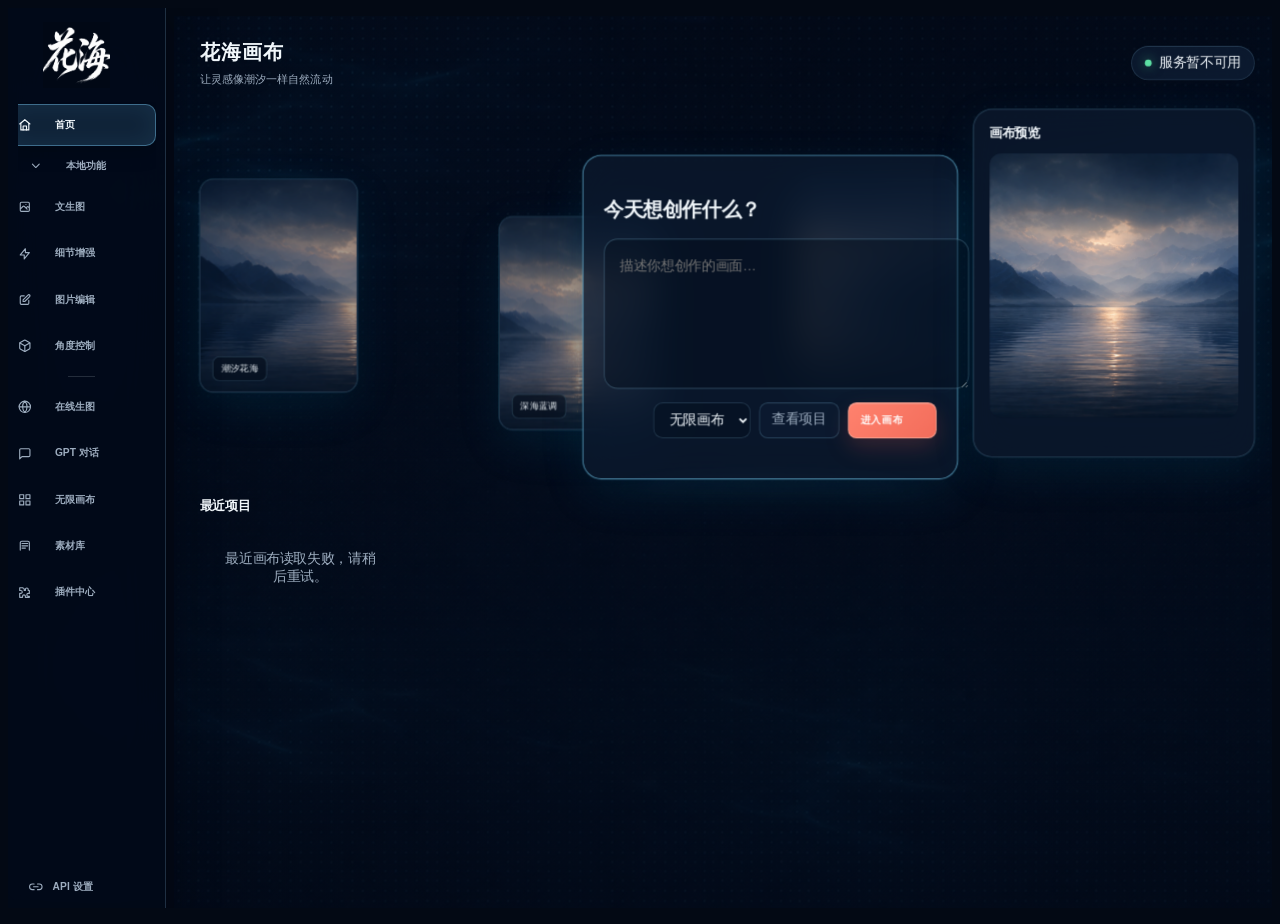
==== static/index.html @ fba0c794 "feat: apply Huahai Tidal Glass UI across studio" ====
<!DOCTYPE html>
<html lang="zh-CN">

<head>
    <meta charset="UTF-8">
    <meta name="viewport" content="width=device-width, initial-scale=1.0">
    <link rel="icon" href="/static/images/huahai-logo.png" type="image/png">
    <title>花海画布</title>
    <style>
        html.studio-route-booting body {
            visibility: hidden !important;
        }
    </style>
    <script>
        (function(){
            try {
                var theme = localStorage.getItem('studio_theme') || localStorage.getItem('canvas_theme') || 'dark';
                if(theme === 'dark') {
                    document.documentElement.classList.add('studio-theme-dark');
                    document.documentElement.classList.add('theme-dark');
                }
                document.documentElement.classList.add('studio-route-booting');
            } catch(e) {}
        })();
    </script>
    <script src="/static/vendor/js/tailwindcss-cdn.js?v=2026.07.28.2.1785236257"></script>
    <script src="/static/js/theme.js?v=2026.07.28.2.1785254986"></script>
    <script src="/static/js/i18n.js?v=2026.07.28.2.1785236257"></script>
    <style>
        @import url('/static/vendor/css/fonts.css?v=2026.07.28.2.1785236257');

        /* 本地 Tailwind 工具类兜底：CDN 慢/未就绪时也能立刻给图标尺寸，避免首屏左侧栏空白 */
        .w-1\.5 { width: 0.375rem; }
        .h-1\.5 { height: 0.375rem; }
        .w-4 { width: 1rem; }
        .h-4 { height: 1rem; }
        .w-5 { width: 1.25rem; }
        .h-5 { height: 1.25rem; }
        .flex-shrink-0 { flex-shrink: 0; }
        .rounded-full { border-radius: 9999px; }
        .mb-12 { margin-bottom: 3rem; }
        .transition-colors { transition-property: color, background-color, border-color, fill, stroke; transition-duration: 150ms; transition-timing-function: cubic-bezier(0.4, 0, 0.2, 1); }
        .animate-pulse { animation: studio-pulse 2s cubic-bezier(0.4, 0, 0.6, 1) infinite; }
        @keyframes studio-pulse { 0%, 100% { opacity: 1; } 50% { opacity: .5; } }

        :root {
            --accent: #000000;
            --fluid-ease: cubic-bezier(0.3, 0, 0, 1);
            --bg: #ffffff;
            --sidebar-bg: #ffffff;
            --stage-bg: #fcfcfc;
            --border: #f2f2f2;
            --stage-border: #f0f0f0;
            --text: #121212;
            --muted: #999;
            --nav-hover-bg: #fafafa;
            --monitor-bg: rgba(255, 255, 255, 0.7);
            --monitor-border: rgba(0, 0, 0, 0.05);
            --monitor-shadow: rgba(0, 0, 0, 0.04);
            --divider: rgba(0, 0, 0, 0.1);
            --scrollbar: #d8d8d8;
            --scrollbar-hover: #c0c0c0;
            --author-name: #000;
            --social-icon: #ccc;
        }

        html.theme-dark,
        body.theme-dark {
            --bg: #0f141d;
            --sidebar-bg: #0f141d;
            --stage-bg: #111722;
            --border: #242d3b;
            --stage-border: #2a3444;
            --text: #e5e9f0;
            --muted: #8f9aab;
            --nav-hover-bg: #171d29;
            --monitor-bg: rgba(23, 29, 41, 0.82);
            --monitor-border: rgba(255, 255, 255, 0.08);
            --monitor-shadow: rgba(0, 0, 0, 0.3);
            --divider: rgba(255, 255, 255, 0.15);
            --scrollbar: #334155;
            --scrollbar-hover: #475569;
            --author-name: #e5e9f0;
            --social-icon: #64748b;
        }

        /* 极简滚动条 */
        html,
        body {
            overscroll-behavior: auto;
            height: 100%;
            overflow: hidden;
        }

        *::-webkit-scrollbar {
            width: 10px !important;
            height: 10px !important;
            background: transparent !important;
        }

        *::-webkit-scrollbar-track {
            background: transparent !important;
            border: none !important;
        }

        *::-webkit-scrollbar-thumb {
            background-color: var(--scrollbar) !important;
            border: 3px solid transparent !important;
            border-right-width: 3px !important;
            background-clip: padding-box !important;
            border-radius: 10px !important;
            min-height: 36px;
        }

        *::-webkit-scrollbar-thumb:hover {
            background-color: var(--scrollbar-hover) !important;
        }

        *::-webkit-scrollbar-corner {
            background: transparent !important;
        }

        * {
            scrollbar-width: thin !important;
            scrollbar-color: var(--scrollbar) transparent !important;
        }

        body {
            background: var(--bg);
            font-family: 'Space Grotesk', sans-serif;
            overflow: hidden;
            height: 100vh;
            color: var(--text);
            transition: background 0.3s, color 0.3s;
        }

        .app-shell {
            display: flex;
            width: 100%;
            height: 100vh;
            background: var(--bg);
            position: relative;
            transition: background 0.3s;
        }

        /* 侧边栏 */
        .sidebar {
            width: 80px;
            min-width: 80px;
            height: 100vh;
            max-height: 100vh;
            background: var(--sidebar-bg);
            display: flex;
            flex-direction: column;
            align-items: center;
            border-right: 1px solid var(--border);
            padding: 40px 0;
            transition: width 0.5s var(--fluid-ease) 0.5s, background 0.3s, border-color 0.3s;
            z-index: 50;
            overflow: hidden;
        }

        .sidebar:hover {
            width: 220px;
            transition-delay: 0s;
        }

        body.studio-scale-host .sidebar {
            height: calc(100vh / var(--studio-ui-scale, 1));
            max-height: calc(100vh / var(--studio-ui-scale, 1));
            zoom: var(--studio-ui-scale, 1);
        }

        /* 首次加载时与 iframe 的 0.5s 淡入同步播放，避免侧栏"焊死"在原地造成视觉断层 */
        @keyframes sidebar-enter {
            from { opacity: 0; transform: translateX(-6px); }
            to { opacity: 1; transform: translateX(0); }
        }
        html:not(.studio-route-booting) .sidebar {
            animation: sidebar-enter 0.5s var(--fluid-ease);
        }

        .logo-ring {
            width: 36px;
            height: 36px;
            border: 2px solid var(--text);
            border-radius: 12px;
            background: transparent;
            padding: 0;
            color: var(--text);
            display: flex;
            align-items: center;
            justify-content: center;
            cursor: pointer;
            flex: 0 0 auto;
            /* 仅保留 hover 真正会用到的属性过渡，避免 transition: all 因首屏属性补齐被意外触发 */
            transition: transform 0.6s var(--fluid-ease) 0.5s, border-radius 0.6s var(--fluid-ease) 0.5s, border-color 0.3s, background-color .18s, box-shadow .2s;
        }

        .sidebar:hover .logo-ring {
            transform: rotate(90deg);
            border-radius: 50%;
            transition-delay: 0s;
        }

        .logo-ring:hover,
        .logo-ring:focus-visible {
            background: var(--nav-hover-bg);
            border-color: var(--text);
            box-shadow: 0 0 0 4px rgba(148, 163, 184, .16), 0 10px 24px rgba(15, 23, 42, .08);
            outline: none;
        }

        .logo-ring:hover #logo-dot,
        .logo-ring:focus-visible #logo-dot {
            transform: scale(1.8);
        }

        .logo-ring:active {
            transform: scale(.94);
            transition-delay: 0s;
        }

        .sidebar:hover .logo-ring:active {
            transform: rotate(90deg) scale(.94);
        }

        #logo-dot {
            transition: transform .16s ease, background-color .16s ease, box-shadow .16s ease;
        }

        /* 导航项 */
        .nav-item {
            position: relative;
            width: 48px;
            height: 48px;
            flex: 0 0 48px;
            margin: 10px 0;
            display: flex;
            align-items: center;
            justify-content: flex-start;
            border-radius: 18px;
            cursor: pointer;
            /* 只对 width 做带延迟的过渡（侧栏悬停展开效果）；background/color 不参与过渡，避免 active 切换时底色"流动" */
            transition: width 0.3s var(--fluid-ease) 0.5s;
            color: var(--muted);
            overflow: hidden;
            padding-left: 14px;
        }

        .sidebar:hover .nav-item {
            width: 190px;
            transition-delay: 0s;
        }

        .nav-item:hover {
            background: var(--nav-hover-bg);
            color: var(--text);
        }

        .nav-item.active {
            background: var(--accent);
            color: #fff;
        }

        html.theme-dark .nav-item.active,
        body.theme-dark .nav-item.active {
            background: #f1f5f9;
            color: #0f172a;
        }

        .nav-text {
            opacity: 0;
            margin-left: 16px;
            font-weight: 600;
            font-size: 14px;
            white-space: nowrap;
            transition: opacity 0.3s 0.5s;
        }

        .sidebar:hover .nav-text {
            opacity: 1;
            transition-delay: 0.1s;
        }

        .nav-fold-toggle {
            position: relative;
            width: 48px;
            height: 36px;
            flex: 0 0 36px;
            margin: 0 0 6px;
            padding-left: 14px;
            border: 1px solid var(--border);
            border-radius: 16px;
            background: transparent;
            color: var(--muted);
            display: flex;
            align-items: center;
            justify-content: flex-start;
            cursor: pointer;
            overflow: hidden;
            transition: width 0.3s var(--fluid-ease) 0.5s, background-color 0.2s, color 0.2s, border-color 0.2s;
        }

        .sidebar:hover .nav-fold-toggle {
            width: 190px;
            transition-delay: 0s;
        }

        .nav-fold-toggle:hover {
            background: var(--nav-hover-bg);
            color: var(--text);
            border-color: var(--stage-border);
        }

        .nav-fold-icon {
            width: 18px;
            height: 18px;
            flex: 0 0 auto;
            transition: transform 0.25s var(--fluid-ease);
        }

        .nav-fold-toggle[aria-expanded="false"] .nav-fold-icon {
            transform: rotate(-90deg);
        }

        .nav-fold-group {
            width: 100%;
            flex: 0 0 auto;
            max-height: 720px;
            opacity: 1;
            overflow: hidden;
            display: flex;
            flex-direction: column;
            align-items: center;
            transition: max-height 0.3s var(--fluid-ease), opacity 0.2s ease;
        }

        .nav-fold-group.is-collapsed {
            max-height: 0;
            opacity: 0;
            pointer-events: none;
        }

        .sidebar nav {
            width: 100%;
            min-height: 0;
            flex: 1 1 auto;
            overflow-y: auto;
            overflow-x: hidden;
            display: flex;
            flex-direction: column;
            align-items: center;
            padding: 0 0 6px;
            overscroll-behavior: contain;
            scrollbar-gutter: stable;
            -webkit-overflow-scrolling: touch;
            scrollbar-width: thin;
            scrollbar-color: rgba(148, 163, 184, .34) transparent;
        }

        .sidebar::-webkit-scrollbar { width: 4px !important; }
        .sidebar::-webkit-scrollbar-track { background: transparent !important; }
        .sidebar::-webkit-scrollbar-thumb {
            background: rgba(148, 163, 184, .34) !important;
            border: 0 !important;
            border-radius: 999px !important;
        }

        .sidebar nav::-webkit-scrollbar { width: 4px !important; }
        .sidebar nav::-webkit-scrollbar-track { background: transparent !important; }
        .sidebar nav::-webkit-scrollbar-thumb {
            background: rgba(148, 163, 184, .34) !important;
            border: 0 !important;
            border-radius: 999px !important;
        }

        .sidebar nav > * {
            flex-shrink: 0;
        }

        /* 主舞台区 */
        .stage {
            flex: 1;
            background: var(--stage-bg);
            margin: 16px;
            border-radius: 32px;
            overflow: hidden;
            border: 1px solid var(--stage-border);
            position: relative;
            transition: background 0.3s, border-color 0.3s;
        }

        body.studio-scale-host .stage {
            margin: max(10px, calc(16px * var(--studio-ui-scale, 1)));
            border-radius: max(20px, calc(32px * var(--studio-ui-scale, 1)));
        }

        iframe {
            position: absolute;
            inset: 0;
            width: 100%;
            height: 100%;
            border: none;
            opacity: 0;
            transform: scale(1.02);
            filter: blur(4px);
            transition: all 0.5s var(--fluid-ease);
            pointer-events: none;
        }

        iframe.active {
            opacity: 1;
            transform: scale(1);
            filter: blur(0);
            pointer-events: auto;
        }

        /* 左下角监视器 */
        .nano-monitor {
            position: absolute;
            bottom: 24px;
            left: 24px;
            z-index: 100;
            display: flex;
            align-items: center;
            gap: 10px;
            background: var(--monitor-bg);
            backdrop-filter: blur(12px);
            padding: 7px 12px;
            border-radius: 12px;
            border: 1px solid var(--monitor-border);
            box-shadow: 0 4px 20px var(--monitor-shadow);
            font-family: monospace;
            transition: all 0.4s var(--fluid-ease);
        }

        .nano-monitor.is-busy {
            background: #000;
            color: #fff;
            border-color: rgba(255, 255, 255, 0.1);
            box-shadow: 0 8px 30px rgba(0, 0, 0, 0.2);
        }

        .stat-group {
            display: flex;
            align-items: center;
            gap: 7px;
            font-size: 11px;
            font-weight: 700;
            color: var(--text);
        }

        .stat-group:first-child {
            gap: 8px;
        }

        .nano-monitor.is-busy .stat-group {
            color: #fff;
        }

        .divider {
            width: 1px;
            height: 12px;
            background: var(--divider);
        }

        .is-busy .divider {
            background: rgba(255, 255, 255, 0.2);
        }

        .pulse-dot {
            width: 6px;
            height: 6px;
            border-radius: 50%;
            background: #10b981;
            margin-right: 2px;
            flex: 0 0 auto;
        }

        .spinner-nano {
            width: 10px;
            height: 10px;
            border: 2px solid rgba(255, 255, 255, 0.2);
            border-top-color: #fff;
            border-radius: 50%;
            animation: spin 0.8s linear infinite;
            display: none;
        }

        .is-busy .spinner-nano { display: block; }
        .is-busy .pulse-dot { display: none; }

        @keyframes spin {
            to { transform: rotate(360deg); }
        }

        .label-nano {
            text-transform: uppercase;
            letter-spacing: 0.5px;
            opacity: 0.5;
            font-size: 9px;
        }

        /* 作者组件 */
        .author-box {
            width: 100%;
            height: 60px;
            flex: 0 0 60px;
            position: relative;
            display: flex;
            align-items: center;
            justify-content: center;
            overflow: hidden;
        }

        .dx-letter {
            position: absolute;
            font-size: 14px;
            font-weight: 800;
            color: var(--text);
            /* 只过渡 hover 时真正改的 transform/opacity，避免 all 触发延迟 */
            transition: transform 0.5s var(--fluid-ease) 0.4s, opacity 0.5s var(--fluid-ease) 0.4s;
            z-index: 10;
        }

        .letter-d { transform: translateX(-8px); }
        .letter-x { transform: translateX(8px); }

        .sidebar:hover .letter-d {
            transform: translateX(-120px);
            opacity: 0;
            transition-delay: 0s;
        }

        .sidebar:hover .letter-x {
            transform: translateX(120px);
            opacity: 0;
            transition-delay: 0s;
        }

        .author-content-wrap {
            display: flex;
            flex-direction: column;
            align-items: center;
            opacity: 0;
            transform: scale(0.9);
            transition: all 0.4s var(--fluid-ease) 0s;
            pointer-events: none;
        }

        .sidebar:hover .author-content-wrap {
            opacity: 1;
            transform: scale(1);
            transition-delay: 0.2s;
            pointer-events: auto;
        }

        .author-name-lite {
            font-size: 12px;
            font-weight: 700;
            margin-bottom: 8px;
            color: var(--author-name);
        }

        .social-row-lite { display: flex; gap: 12px; }

        .social-icon-lite {
            color: var(--social-icon);
            transition: color 0.2s, transform 0.2s;
        }

        .social-icon-lite:hover {
            color: var(--text);
            transform: translateY(-1px);
        }

        .side-actions {
            margin-top:auto;
            margin-bottom:12px;
            display:flex;
            flex-direction:column;
            align-items:center;
            gap:8px;
            width:100%;
            flex:0 0 auto;
        }

        .side-pill {
            width:44px;
            height:36px;
            border-radius:999px;
            background: transparent;
            border: 1px solid var(--border);
            color: var(--muted);
            display: flex;
            align-items: center;
            justify-content: center;
            cursor: pointer;
            /* 只过渡 hover/激活会改的属性，避免 all 触发延迟 */
            transition: width 0.3s var(--fluid-ease) 0.5s, gap 0.3s var(--fluid-ease) 0.5s, background-color 0.2s, color 0.2s, border-color 0.2s;
            flex-shrink: 0;
            overflow:hidden;
            gap:8px;
            position:relative;
        }

        .sidebar:hover .side-pill {
            width: 170px;
            transition-delay: 0s;
        }

        .side-pill:hover {
            background: var(--nav-hover-bg);
            color: var(--text);
            border-color: var(--stage-border);
        }

        .side-pill.active {
            background: var(--text);
            color: var(--bg);
            border-color: var(--text);
        }

        .side-pill.update-available {
            border-color:#22c55e;
            color:#16a34a;
            overflow:visible;
        }

        html.theme-dark .side-pill.update-available,
        body.theme-dark .side-pill.update-available {
            border-color:#86efac;
            color:#86efac;
        }

        .side-pill.update-available::after {
            content:"NEW";
            position:absolute;
            top:-7px;
            right:-9px;
            min-width:28px;
            height:16px;
            padding:0 5px;
            border-radius:999px;
            background:#22c55e;
            display:flex;
            align-items:center;
            justify-content:center;
            color:#fff;
            font-size:9px;
            font-weight:900;
            letter-spacing:.02em;
            box-shadow:0 6px 16px rgba(34,197,94,.28), 0 0 0 3px rgba(34,197,94,.12);
            pointer-events:none;
        }

        html.theme-dark .side-pill.update-available::after,
        body.theme-dark .side-pill.update-available::after {
            background:#4ade80;
            color:#052e16;
            box-shadow:0 6px 16px rgba(74,222,128,.22), 0 0 0 3px rgba(74,222,128,.12);
        }

        .side-pill svg { width: 16px; height: 16px; flex:0 0 auto; }
        .settings-fold-chevron {
            width: 13px !important;
            height: 13px !important;
            margin-left: -2px;
            opacity: 0;
            max-width: 0;
            overflow: hidden;
            transition: opacity 0.3s 0.5s, max-width 0.3s var(--fluid-ease) 0.5s, transform .22s var(--fluid-ease);
        }
        .sidebar:hover .settings-fold-chevron,
        .sidebar.is-pinned .settings-fold-chevron {
            opacity: .72;
            max-width: 16px;
            transition-delay: .15s, .15s, 0s;
        }
        .settings-fold-toggle[aria-expanded="true"] .settings-fold-chevron {
            transform: rotate(180deg);
        }
        .settings-fold-group {
            width: 100%;
            max-height: 0;
            opacity: 0;
            overflow: hidden;
            display: flex;
            flex-direction: column;
            align-items: center;
            gap: 8px;
            pointer-events: none;
            transition: max-height .28s var(--fluid-ease), opacity .18s ease;
        }
        .settings-fold-group:not(.is-collapsed) {
            max-height: 132px;
            opacity: 1;
            pointer-events: auto;
        }
        .side-pill-text {
            opacity:0;
            max-width:0;
            font-size:12px;
            font-weight:800;
            letter-spacing:.02em;
            white-space:nowrap;
            overflow:hidden;
            transition: opacity 0.3s 0.5s, max-width 0.3s var(--fluid-ease) 0.5s;
        }
        .sidebar:hover .side-pill-text {
            opacity:1;
            max-width:120px;
            transition-delay:.15s;
        }
        /* 折叠态去除 gap，避免图标被推偏 */
        .side-pill { gap:0; }
        .sidebar:hover .side-pill { gap:8px; }

        .project-version-badge {
            width:44px;
            min-height:18px;
            padding:0 4px;
            border-radius:999px;
            border:1px solid var(--border);
            background:var(--nav-hover-bg);
            color:var(--muted);
            display:flex;
            align-items:center;
            justify-content:center;
            font-size:9px;
            font-weight:800;
            line-height:1;
            white-space:nowrap;
            overflow:hidden;
            cursor:pointer;
            transition:width 0.3s var(--fluid-ease) 0.5s, color .2s, border-color .2s, background-color .2s;
        }
        .project-version-badge:hover { color:var(--text); border-color:var(--accent, #6366f1); }
        .project-version-badge.checking { opacity:.6; animation:badge-pulse 1s ease-in-out infinite; }
        @keyframes badge-pulse { 0%,100%{opacity:.5;} 50%{opacity:1;} }

        .sidebar:hover .project-version-badge {
            width:170px;
            transition-delay:0s;
        }

        .project-version-full { display:none; }
        .sidebar:hover .project-version-compact { display:none; }
        .sidebar:hover .project-version-full { display:inline; }

        .update-now-btn {
            display:none;
            width:56px;
            min-height:24px;
            padding:0 7px;
            border-radius:999px;
            border:1px solid rgba(34,197,94,.35);
            background:rgba(34,197,94,.1);
            color:#16a34a;
            align-items:center;
            justify-content:center;
            gap:5px;
            font-size:9px;
            font-weight:900;
            overflow:hidden;
            transition:width 0.3s var(--fluid-ease) 0.5s, background-color .2s, color .2s, border-color .2s;
        }
        .update-now-btn.show { display:flex; }
        .sidebar:hover .update-now-btn { width:170px; transition-delay:0s; }
        .update-now-btn:hover { background:#16a34a; color:#fff; border-color:#16a34a; }
        .update-now-btn[disabled] { opacity:.7; cursor:wait; }
        .update-now-btn svg { display:none; width:14px; height:14px; flex:0 0 auto; }
        .sidebar:hover .update-now-btn svg { display:block; }
        .update-now-text {
            opacity:1;
            max-width:42px;
            white-space:nowrap;
            overflow:hidden;
            transition: opacity 0.3s 0.5s, max-width 0.3s var(--fluid-ease) 0.5s;
        }
        .update-action-prefix { display:none; }
        .update-version-full { display:none; }
        .sidebar:hover .update-version-compact { display:none; }
        .sidebar:hover .update-version-full { display:inline; }
        .sidebar:hover .update-action-prefix { display:inline; }
        .sidebar:hover .update-now-text { max-width:130px; transition-delay:.15s; }
        .update-now-btn.show + .project-version-badge { display:none; }
        html.theme-dark .update-now-btn,
        body.theme-dark .update-now-btn {
            border-color:rgba(134,239,172,.42);
            background:rgba(74,222,128,.12);
            color:#86efac;
        }
        html.theme-dark .update-now-btn:hover,
        body.theme-dark .update-now-btn:hover {
            background:#86efac;
            border-color:#86efac;
            color:#052e16;
        }

        @media (max-height: 760px) {
            .sidebar {
                padding: 18px 0 14px;
                overflow-y:hidden;
                overflow-x:hidden;
                overscroll-behavior:contain;
                -webkit-overflow-scrolling:touch;
                scrollbar-width:thin;
                scrollbar-color:rgba(148,163,184,.34) transparent;
            }
            .sidebar nav {
                flex:1 1 auto;
                min-height:0;
                overflow-y:auto;
                overflow-x:hidden;
                padding-bottom:0;
            }
            .logo-ring { margin-bottom: 16px !important; }
            .nav-item {
                height: 42px;
                flex-basis: 42px;
                margin: 5px 0;
                border-radius: 15px;
            }
            .nav-fold-toggle {
                height: 32px;
                flex-basis: 32px;
                margin-bottom: 4px;
                border-radius: 14px;
            }
            .nav-fold-group { max-height: 720px; }
            .side-actions {
                margin-top:auto;
                margin-bottom:6px;
                gap:5px;
                padding-top:8px;
                border-top:1px solid var(--border);
            }
            .settings-fold-group {
                gap: 5px;
            }
            .settings-fold-group:not(.is-collapsed) {
                max-height: 105px;
            }
            .side-pill {
                height:30px;
                flex-basis:30px;
                width:40px;
            }
            .project-version-badge { width:40px; min-height:16px; font-size:8px; }
            .update-now-btn.show { min-height:22px; width:48px; }
            .author-box {
                height:32px;
                flex-basis:32px;
            }
            .dx-letter {
                font-size:12px;
            }
        }

        @media (max-height: 660px) {
            .sidebar { padding: 12px 0; }
            .sidebar nav {
                flex:1 1 auto;
                min-height:0;
                overflow-y:auto;
                overflow-x:hidden;
                padding-bottom:0;
            }
            .logo-ring {
                width:32px;
                height:32px;
                border-radius:10px;
                margin-bottom:10px !important;
            }
            .nav-item {
                height:38px;
                flex-basis:38px;
                margin:3px 0;
                border-radius:14px;
            }
            .nav-fold-toggle { height:30px; flex-basis:30px; }
            .nav-fold-group { max-height: 720px; }
            .side-actions {
                margin-top:auto;
                margin-bottom:4px;
                gap:4px;
                padding-top:6px;
            }
            .settings-fold-group {
                gap: 4px;
            }
            .settings-fold-group:not(.is-collapsed) {
                max-height: 102px;
            }
            .side-pill {
                height:30px;
                flex-basis:30px;
                width:38px;
            }
            .author-box {
                height:28px;
                flex-basis:28px;
            }
            .dx-letter {
                font-size:11px;
            }
            .side-pill svg { width:15px; height:15px; }
            .project-version-badge { width:38px; min-height:16px; font-size:8px; }
            .update-now-btn.show { width:46px; min-height:22px; font-size:8px; }
        }

        .studio-modal[hidden] {
            display:none !important;
        }

        .studio-modal {
            position:fixed;
            inset:0;
            z-index:500;
            display:flex;
            align-items:center;
            justify-content:center;
            padding:24px;
            background:rgba(15,23,42,.38);
            backdrop-filter:blur(10px);
        }

        .studio-modal-panel {
            width:min(560px, 100%);
            max-height:min(760px, calc(100vh - 48px));
            display:flex;
            flex-direction:column;
            overflow:hidden;
            border-radius:8px;
            border:1px solid rgba(15,23,42,.1);
            background:#fff;
            color:#111827;
            box-shadow:0 24px 70px rgba(15,23,42,.24);
        }

        .studio-modal-head {
            display:flex;
            align-items:flex-start;
            justify-content:space-between;
            gap:16px;
            padding:20px 20px 14px;
            border-bottom:1px solid #eef2f7;
        }

        .studio-modal-kicker {
            font-size:11px;
            font-weight:900;
            letter-spacing:.08em;
            color:#16a34a;
            text-transform:uppercase;
            margin-bottom:6px;
        }

        .studio-modal-title {
            font-size:20px;
            line-height:1.25;
            font-weight:900;
            margin:0;
            letter-spacing:0;
        }

        .studio-modal-close {
            width:32px;
            height:32px;
            border-radius:8px;
            border:1px solid #e5e7eb;
            background:#fff;
            color:#64748b;
            display:flex;
            align-items:center;
            justify-content:center;
            cursor:pointer;
            flex:0 0 auto;
        }

        .studio-modal-close:hover {
            color:#111827;
            border-color:#cbd5e1;
            background:#f8fafc;
        }

        .studio-modal-body {
            padding:18px 20px;
            overflow:auto;
        }

        .studio-modal-copy {
            margin:0 0 14px;
            color:#475569;
            font-size:13px;
            line-height:1.7;
        }

        .update-modal-summary {
            display:flex;
            align-items:flex-start;
            gap:10px;
            margin-top:16px;
            padding:12px;
            border:1px solid #e5e7eb;
            border-radius:8px;
            background:#f8fafc;
            color:#334155;
            font-size:12px;
            line-height:1.55;
        }

        .update-modal-summary strong {
            display:block;
            color:#111827;
            margin-bottom:2px;
            font-size:12px;
        }

        .update-modal-dot {
            width:9px;
            height:9px;
            margin-top:4px;
            border-radius:99px;
            background:#94a3b8;
            flex:0 0 auto;
        }

        .update-modal-summary.ok .update-modal-dot { background:#22c55e; }
        .update-modal-summary.warn .update-modal-dot { background:#f59e0b; }
        .update-modal-summary.fail .update-modal-dot { background:#ef4444; }

        /* 更新弹窗：双卡片需要更宽的面板，避免左右布局被裁剪 */
        #project-update-modal .studio-modal-panel { width:min(880px, 100%); max-height:min(840px, calc(100vh - 48px)); }
        .update-notes-box { margin:2px 0 14px; padding:12px; border:1px solid #e5e7eb; border-radius:8px; background:#fbfdff; }
        .update-notes-head { display:flex; align-items:center; justify-content:space-between; gap:12px; margin-bottom:8px; }
        .update-notes-head strong { font-size:12px; color:#111827; font-weight:950; }
        .update-notes-version { color:#64748b; font-size:11px; font-weight:800; white-space:nowrap; }
        .update-notes-list { margin:0; padding:0 0 0 16px; display:grid; gap:6px; color:#334155; font-size:12px; line-height:1.55; }
        .update-notes-empty { margin:0; color:#94a3b8; font-size:12px; line-height:1.55; }
        .update-source-list { display:grid; grid-template-columns:1fr 1fr; gap:12px; margin-top:14px; align-items:stretch; }
        @media (max-width: 720px) { .update-source-list { grid-template-columns:1fr; } }
        .update-source-card { width:100%; min-width:0; border:1px solid #e5e7eb; border-radius:10px; background:#fff; color:#111827; text-align:left; padding:12px; display:flex; flex-direction:column; gap:10px; cursor:pointer; transition:border-color .16s ease, box-shadow .16s ease, transform .16s ease, background .16s ease; }
        .update-source-card:hover { transform:translateY(-1px); border-color:#cbd5e1; box-shadow:0 12px 28px rgba(15,23,42,.08); }
        .update-source-card.active { border-color:#16a34a; box-shadow:0 0 0 2px rgba(22,163,74,.20); background:#f0fdf4; }
        .update-source-head { display:flex; align-items:center; justify-content:space-between; gap:10px; }
        .update-source-title { min-width:0; display:flex; flex-direction:column; gap:4px; }
        .update-source-title strong { color:#111827; font-size:13px; line-height:1.2; font-weight:950; }
        .update-source-title span { color:#64748b; font-size:11px; line-height:1.35; font-weight:700; }
        .update-source-head-right { flex:0 0 auto; display:flex; align-items:center; gap:8px; }
        .update-source-check { display:none; flex:0 0 auto; width:22px; height:22px; border-radius:999px; background:#16a34a; color:#fff; align-items:center; justify-content:center; }
        .update-source-check svg { width:14px; height:14px; }
        .update-source-card.active .update-source-check { display:flex; }
        .update-source-badge { flex:0 0 auto; min-width:56px; height:24px; border-radius:999px; background:#f1f5f9; color:#64748b; display:flex; align-items:center; justify-content:center; padding:0 9px; font-size:10px; font-weight:900; }
        .update-source-badge.ok { background:#16a34a; color:#fff; }
        .update-source-badge.bad { background:#dc2626; color:#fff; }
        .connectivity-list { display:grid; gap:8px; min-width:0; }

        .connectivity-row {
            display:grid;
            grid-template-columns:12px minmax(0, 1fr) auto;
            align-items:center;
            gap:10px;
            min-height:42px;
            padding:9px 10px;
            border:1px solid #eef2f7;
            border-radius:8px;
            background:#fff;
        }
        .connectivity-row > div { min-width:0; }

        .connectivity-indicator {
            width:9px;
            height:9px;
            border-radius:99px;
            background:#94a3b8;
        }

        .connectivity-row.ok .connectivity-indicator { background:#22c55e; }
        .connectivity-row.fail .connectivity-indicator { background:#ef4444; }
        .connectivity-row.pending .connectivity-indicator {
            background:#94a3b8;
            animation: studio-pulse 1s ease-in-out infinite;
        }

        .connectivity-name {
            font-size:12px;
            font-weight:900;
            color:#111827;
            line-height:1.25;
        }

        .connectivity-url {
            margin-top:3px;
            max-width:100%;
            overflow:hidden;
            text-overflow:ellipsis;
            white-space:nowrap;
            font-size:10px;
            color:#94a3b8;
        }

        .connectivity-status {
            justify-self:end;
            font-size:11px;
            font-weight:900;
            color:#64748b;
            white-space:nowrap;
        }
        .connectivity-row.ok .connectivity-status { color:#16a34a; }
        .connectivity-row.fail .connectivity-status { color:#ef4444; }

        .connectivity-error {
            grid-column:2 / 4;
            margin-top:-4px;
            color:#ef4444;
            font-size:11px;
            line-height:1.45;
            word-break:break-word;
        }

        .studio-modal-actions {
            display:flex;
            justify-content:flex-end;
            gap:10px;
            padding:14px 20px 18px;
            border-top:1px solid #eef2f7;
            background:#fff;
        }

        .studio-modal-btn {
            min-height:36px;
            padding:0 14px;
            border-radius:8px;
            border:1px solid #e5e7eb;
            background:#fff;
            color:#334155;
            display:inline-flex;
            align-items:center;
            justify-content:center;
            gap:7px;
            font-size:12px;
            font-weight:900;
            cursor:pointer;
        }

        .studio-modal-btn svg {
            width:15px;
            height:15px;
            flex:0 0 auto;
        }

        .studio-modal-btn:hover {
            background:#f8fafc;
            border-color:#cbd5e1;
        }

        #connectivity-test-btn {
            border-color:rgba(37,99,235,.24);
            background:#eff6ff;
            color:#1d4ed8;
            transition:transform .16s ease, background-color .18s ease, border-color .18s ease, color .18s ease, box-shadow .18s ease;
        }

        #connectivity-test-btn:hover {
            transform:translateY(-1px);
            border-color:#2563eb;
            background:#2563eb;
            color:#fff;
            box-shadow:0 10px 22px rgba(37,99,235,.20);
        }

        #connectivity-test-btn:hover svg {
            transform:rotate(24deg);
        }

        #connectivity-test-btn:active {
            transform:translateY(0);
            box-shadow:0 5px 12px rgba(37,99,235,.16);
        }

        #connectivity-test-btn svg {
            transition:transform .18s ease;
        }

        .studio-modal-btn.primary {
            background:#111827;
            border-color:#111827;
            color:#fff;
        }

        .studio-modal-btn.primary:hover {
            background:#16a34a;
            border-color:#16a34a;
        }

        .studio-modal-btn[disabled] {
            opacity:.58;
            cursor:wait;
        }

        html.theme-dark .studio-modal,
        body.theme-dark .studio-modal {
            background:rgba(2,6,23,.56);
        }

        html.theme-dark .studio-modal-panel,
        body.theme-dark .studio-modal-panel,
        html.theme-dark .studio-modal-close,
        body.theme-dark .studio-modal-close,
        html.theme-dark .connectivity-row,
        body.theme-dark .connectivity-row,
        html.theme-dark .studio-modal-actions,
        body.theme-dark .studio-modal-actions,
        html.theme-dark .studio-modal-btn,
        body.theme-dark .studio-modal-btn {
            background:#111216;
            border-color:#25262b;
            color:#e8e8ea;
        }

        html.theme-dark .update-source-card,
        body.theme-dark .update-source-card {
            background:#111216;
            border-color:#25262b;
            color:#e8e8ea;
        }

        html.theme-dark .update-source-card.active,
        body.theme-dark .update-source-card.active {
            border-color:#22c55e;
            box-shadow:0 0 0 2px rgba(34,197,94,.35);
            background:rgba(34,197,94,.12);
        }

        html.theme-dark .studio-modal-head,
        body.theme-dark .studio-modal-head,
        html.theme-dark .studio-modal-actions,
        body.theme-dark .studio-modal-actions {
            border-color:#25262b;
        }

        html.theme-dark .studio-modal-copy,
        body.theme-dark .studio-modal-copy,
        html.theme-dark .connectivity-status,
        body.theme-dark .connectivity-status {
            color:#8f9aab;
        }

        html.theme-dark .update-modal-summary,
        body.theme-dark .update-modal-summary {
            background:#0c0d10;
            border-color:#25262b;
            color:#9aa6b8;
        }

        html.theme-dark .update-notes-box,
        body.theme-dark .update-notes-box {
            background:#0c0d10;
            border-color:#25262b;
        }

        html.theme-dark .update-modal-summary strong,
        body.theme-dark .update-modal-summary strong,
        html.theme-dark .update-notes-head strong,
        body.theme-dark .update-notes-head strong,
        html.theme-dark .update-source-title strong,
        body.theme-dark .update-source-title strong,
        html.theme-dark .connectivity-name,
        body.theme-dark .connectivity-name {
            color:#e8e8ea;
        }

        html.theme-dark .update-notes-list,
        body.theme-dark .update-notes-list {
            color:#cbd5e1;
        }

        html.theme-dark .update-notes-version,
        body.theme-dark .update-notes-version,
        html.theme-dark .update-notes-empty,
        body.theme-dark .update-notes-empty,
        html.theme-dark .update-source-title span,
        body.theme-dark .update-source-title span {
            color:#8f9aab;
        }

        html.theme-dark .studio-modal-btn.primary,
        body.theme-dark .studio-modal-btn.primary {
            background:#d8dee9;
            border-color:#d8dee9;
            color:#10141d;
        }

        html.theme-dark #connectivity-test-btn,
        body.theme-dark #connectivity-test-btn {
            background:rgba(96,165,250,.12);
            border-color:rgba(96,165,250,.34);
            color:#93c5fd;
        }

        html.theme-dark #connectivity-test-btn:hover,
        body.theme-dark #connectivity-test-btn:hover {
            background:#60a5fa;
            border-color:#60a5fa;
            color:#07111f;
            box-shadow:0 10px 24px rgba(96,165,250,.18);
        }

        html.theme-dark .studio-modal-btn.primary:hover,
        body.theme-dark .studio-modal-btn.primary:hover {
            background:#86efac;
            border-color:#86efac;
            color:#052e16;
        }

        @media (max-width: 640px) {
            .studio-modal {
                align-items:flex-end;
                padding:12px;
            }
            .studio-modal-panel {
                max-height:calc(100vh - 24px);
            }
            .studio-modal-actions {
                flex-wrap:wrap;
            }
            .studio-modal-btn {
                flex:1 1 130px;
            }
        }

        .sidebar.is-pinned {
            width: 220px;
            transition-delay: 0s;
        }
        .sidebar.is-pinned .logo-ring {
            transform: rotate(90deg);
            border-radius: 50%;
            transition-delay: 0s;
            background: var(--nav-hover-bg);
            color: var(--text);
            box-shadow: 0 0 0 4px rgba(148, 163, 184, .10);
        }
        .sidebar.is-pinned #logo-dot {
            background: var(--text) !important;
            transform: scale(1.35);
            box-shadow: 0 0 0 4px rgba(148, 163, 184, .16);
        }
        .sidebar.is-pinned .logo-ring:hover,
        .sidebar.is-pinned .logo-ring:focus-visible {
            box-shadow: 0 0 0 5px rgba(148, 163, 184, .14);
        }
        .sidebar.is-pinned .nav-item,
        .sidebar.is-pinned .nav-fold-toggle {
            width: 190px;
            transition-delay: 0s;
        }
        .sidebar.is-pinned .nav-text {
            opacity: 1;
            transition-delay: 0.1s;
        }
        .sidebar.is-pinned .letter-d {
            transform: translateX(-120px);
            opacity: 0;
            transition-delay: 0s;
        }
        .sidebar.is-pinned .letter-x {
            transform: translateX(120px);
            opacity: 0;
            transition-delay: 0s;
        }
        .sidebar.is-pinned .author-content-wrap {
            opacity: 1;
            transform: scale(1);
            transition-delay: 0.2s;
            pointer-events: auto;
        }
        .sidebar.is-pinned .side-pill {
            width: 170px;
            gap: 8px;
            transition-delay: 0s;
        }
        .sidebar.is-pinned .side-pill-text {
            opacity: 1;
            max-width: 120px;
            transition-delay: .15s;
        }
        .sidebar.is-pinned .project-version-badge,
        .sidebar.is-pinned .update-now-btn {
            width: 170px;
            transition-delay: 0s;
        }
        .sidebar.is-pinned .project-version-compact,
        .sidebar.is-pinned .update-version-compact {
            display: none;
        }
        .sidebar.is-pinned .project-version-full,
        .sidebar.is-pinned .update-version-full,
        .sidebar.is-pinned .update-action-prefix {
            display: inline;
        }
        .sidebar.is-pinned .update-now-btn svg {
            display: block;
        }
        .sidebar.is-pinned .update-now-text {
            max-width: 130px;
            transition-delay: .15s;
        }

        .sidebar.is-collapsing:hover {
            width: 80px;
        }
        .sidebar.is-collapsing:hover .logo-ring {
            transform: none;
            border-radius: 12px;
            background: transparent;
        }
        .sidebar.is-collapsing:hover .nav-item,
        .sidebar.is-collapsing:hover .nav-fold-toggle {
            width: 48px;
        }
        .sidebar.is-collapsing:hover .nav-text {
            opacity: 0;
        }
        .sidebar.is-collapsing:hover .letter-d {
            transform: translateX(-8px);
            opacity: 1;
        }
        .sidebar.is-collapsing:hover .letter-x {
            transform: translateX(8px);
            opacity: 1;
        }
        .sidebar.is-collapsing:hover .author-content-wrap {
            opacity: 0;
            transform: scale(0.9);
            pointer-events: none;
        }
        .sidebar.is-collapsing:hover .side-pill {
            width: 44px;
            gap: 0;
        }
        .sidebar.is-collapsing:hover .side-pill-text {
            opacity: 0;
            max-width: 0;
        }
        .sidebar.is-collapsing:hover .project-version-badge {
            width: 44px;
        }
        .sidebar.is-collapsing:hover .project-version-compact,
        .sidebar.is-collapsing:hover .update-version-compact {
            display: inline;
        }
        .sidebar.is-collapsing:hover .project-version-full,
        .sidebar.is-collapsing:hover .update-version-full,
        .sidebar.is-collapsing:hover .update-action-prefix {
            display: none;
        }
        .sidebar.is-collapsing:hover .update-now-btn {
            width: 56px;
        }
        .sidebar.is-collapsing:hover .update-now-btn svg {
            display: none;
        }
        .sidebar.is-collapsing:hover .update-now-text {
            max-width: 42px;
        }
    </style>
    <link rel="stylesheet" href="/static/css/miora.css?v=2026.07.28.2.1785237538">
</head>

<body>

    <div class="app-shell">
        <aside class="sidebar" id="studioSidebar">
            <button class="logo-ring mb-12" id="sidebarLogoToggle" type="button" onclick="toggleSidebarPinned(event)" aria-pressed="false" title="固定导航栏">
                <img class="huahai-shell-logo" src="/static/images/huahai-logo.png" alt="花海">
                <span class="huahai-shell-word">花海画布</span>
            </button>

            <nav>
                <div class="nav-item active" onclick="switchUI(this, 'home')">
                    <svg class="w-5 h-5 flex-shrink-0" fill="none" stroke="currentColor" viewBox="0 0 24 24" stroke-width="2" stroke-linecap="round" stroke-linejoin="round" aria-hidden="true">
                        <path d="M3 10.5 12 3l9 7.5"></path>
                        <path d="M5 9.5V21h14V9.5"></path>
                        <path d="M9 21v-7h6v7"></path>
                    </svg>
                    <span class="nav-text">首页</span>
                </div>
                <button class="nav-fold-toggle" id="local-nav-toggle" type="button" onclick="toggleLocalNav()" aria-expanded="true" title="折叠本地功能">
                    <svg class="nav-fold-icon" fill="none" stroke="currentColor" viewBox="0 0 24 24" stroke-width="2.2" stroke-linecap="round" stroke-linejoin="round" aria-hidden="true">
                        <polyline points="6 9 12 15 18 9"></polyline>
                    </svg>
                    <span class="nav-text" data-i18n="nav.localTools">本地功能</span>
                </button>

                <div class="nav-fold-group" id="local-nav-group">
                    <div class="nav-item" onclick="switchUI(this, 'zimage')">
                        <svg class="w-5 h-5 flex-shrink-0" fill="none" stroke="currentColor" viewBox="0 0 24 24">
                            <path d="M4 16l4.586-4.586a2 2 0 012.828 0L16 16m-2-2l1.587-1.587a2 2 0 012.828 0L20 14m-6-6h.01M6 20h12a2 2 0 002-2V6a2 2 0 00-2-2H6a2 2 0 00-2 2v12a2 2 0 002 2z" stroke-width="2" stroke-linecap="round" stroke-linejoin="round"></path>
                        </svg>
                        <span class="nav-text" data-i18n="nav.textToImage">文生图</span>
                    </div>
                    <div class="nav-item" onclick="switchUI(this, 'enhance')">
                        <svg class="w-5 h-5 flex-shrink-0" fill="none" stroke="currentColor" viewBox="0 0 24 24">
                            <path d="M13 10V3L4 14h7v7l9-11h-7z" stroke-width="2" stroke-linecap="round" stroke-linejoin="round"></path>
                        </svg>
                        <span class="nav-text" data-i18n="nav.enhance">细节增强</span>
                    </div>
                    <div class="nav-item" onclick="switchUI(this, 'klein')">
                        <svg class="w-5 h-5 flex-shrink-0" fill="none" stroke="currentColor" viewBox="0 0 24 24">
                            <path d="M11 5H6a2 2 0 00-2 2v11a2 2 0 002 2h11a2 2 0 002-2v-5m-1.414-9.414a2 2 0 112.828 2.828L11.828 15H9v-2.828l8.586-8.586z" stroke-width="2" stroke-linecap="round" stroke-linejoin="round"></path>
                        </svg>
                        <span class="nav-text" data-i18n="nav.imageEdit">图片编辑</span>
                    </div>
                    <div class="nav-item" onclick="switchUI(this, 'angle')">
                        <svg class="w-5 h-5 flex-shrink-0" fill="none" stroke="currentColor" viewBox="0 0 24 24" stroke-width="2" stroke-linecap="round" stroke-linejoin="round">
                            <path d="M21 16V8a2 2 0 0 0-1-1.73l-7-4a2 2 0 0 0-2 0l-7 4A2 2 0 0 0 3 8v8a2 2 0 0 0 1 1.73l7 4a2 2 0 0 0 2 0l7-4A2 2 0 0 0 21 16z"></path>
                            <polyline points="3.27 6.96 12 12.01 20.73 6.96"></polyline>
                            <line x1="12" y1="22.08" x2="12" y2="12"></line>
                        </svg>
                        <span class="nav-text" data-i18n="nav.angle">角度控制</span>
                    </div>
                </div>

                <!-- 分隔线 -->
                <div style="width:32px;height:1px;background:var(--border);margin:8px auto;transition:background 0.3s;"></div>

                <div class="nav-item" onclick="switchUI(this, 'online')">
                    <svg class="w-5 h-5 flex-shrink-0" fill="none" stroke="currentColor" viewBox="0 0 24 24" stroke-width="2" stroke-linecap="round" stroke-linejoin="round">
                        <path d="M12 2a10 10 0 1 0 0 20A10 10 0 0 0 12 2z"></path>
                        <path d="M2 12h20M12 2a15.3 15.3 0 0 1 4 10 15.3 15.3 0 0 1-4 10 15.3 15.3 0 0 1-4-10 15.3 15.3 0 0 1 4-10z"></path>
                    </svg>
                    <span class="nav-text" data-i18n="nav.online">在线生图</span>
                </div>
                <div class="nav-item" onclick="switchUI(this, 'gpt-chat')">
                    <svg class="w-5 h-5 flex-shrink-0" fill="none" stroke="currentColor" viewBox="0 0 24 24" stroke-width="2" stroke-linecap="round" stroke-linejoin="round">
                        <path d="M21 15a2 2 0 0 1-2 2H7l-4 4V5a2 2 0 0 1 2-2h14a2 2 0 0 1 2 2z"></path>
                    </svg>
                    <span class="nav-text" data-i18n="nav.gpt">GPT 对话</span>
                </div>
                <div class="nav-item" onclick="switchUI(this, 'canvas')">
                    <svg class="w-5 h-5 flex-shrink-0" fill="none" stroke="currentColor" viewBox="0 0 24 24" stroke-width="2" stroke-linecap="round" stroke-linejoin="round">
                        <rect x="3" y="3" width="7" height="7"></rect>
                        <rect x="14" y="3" width="7" height="7"></rect>
                        <rect x="14" y="14" width="7" height="7"></rect>
                        <rect x="3" y="14" width="7" height="7"></rect>
                    </svg>
                    <span class="nav-text" data-i18n="nav.canvas">无限画布</span>
                </div>
                <div class="nav-item" onclick="switchUI(this, 'asset-manager')">
                    <svg class="w-5 h-5 flex-shrink-0" fill="none" stroke="currentColor" viewBox="0 0 24 24" stroke-width="2" stroke-linecap="round" stroke-linejoin="round">
                        <path d="M4 19.5V6.8A2.8 2.8 0 0 1 6.8 4h10.4A2.8 2.8 0 0 1 20 6.8v12.7"></path>
                        <path d="M7 8h10"></path>
                        <path d="M7 12h10"></path>
                        <path d="M7 16h6"></path>
                    </svg>
                    <span class="nav-text" data-i18n="nav.assetManager">素材库</span>
                </div>
                <div class="nav-item" onclick="switchUI(this, 'plugin-center')">
                    <svg class="w-5 h-5 flex-shrink-0" fill="none" stroke="currentColor" viewBox="0 0 24 24" stroke-width="2" stroke-linecap="round" stroke-linejoin="round" aria-hidden="true">
                        <path d="M8.5 3.5A2.5 2.5 0 0 1 11 6v2h2V6a2.5 2.5 0 1 1 5 0v2h2v5h-2a2.5 2.5 0 1 0 0 5h2v2h-7v-2a2.5 2.5 0 1 0-5 0v2H3v-7h2a2.5 2.5 0 1 0 0-5H3V3h5.5v.5Z"></path>
                    </svg>
                    <span class="nav-text">插件中心</span>
                </div>
            </nav>

            <div class="side-actions">
                <button class="side-pill" onclick="switchUI(this, 'api-settings')" type="button" title="API 设置">
                    <svg fill="none" stroke="currentColor" viewBox="0 0 24 24" stroke-width="2" stroke-linecap="round" stroke-linejoin="round">
                        <path d="M15 7h3a5 5 0 0 1 0 10h-3"></path>
                        <path d="M9 17H6A5 5 0 0 1 6 7h3"></path>
                        <line x1="8" y1="12" x2="16" y2="12"></line>
                    </svg>
                    <span class="side-pill-text" data-i18n="common.apiSettings">API 设置</span>
                </button>
                <button class="side-pill settings-fold-toggle" id="settings-fold-toggle" onclick="toggleSidebarSettings()" type="button" title="更多设置" aria-expanded="false">
                    <svg fill="none" stroke="currentColor" viewBox="0 0 24 24" stroke-width="2" stroke-linecap="round" stroke-linejoin="round">
                        <circle cx="12" cy="12" r="3"></circle>
                        <path d="M19.4 15a1.65 1.65 0 0 0 .33 1.82l.06.06a2 2 0 1 1-2.83 2.83l-.06-.06A1.65 1.65 0 0 0 15 19.4a1.65 1.65 0 0 0-1 .6 1.65 1.65 0 0 0-.36 1.08V21a2 2 0 1 1-4 0v-.09A1.65 1.65 0 0 0 9 19.4a1.65 1.65 0 0 0-1.82.33l-.06.06a2 2 0 1 1-2.83-2.83l.06-.06A1.65 1.65 0 0 0 4.6 15a1.65 1.65 0 0 0-.6-1 1.65 1.65 0 0 0-1.08-.36H3a2 2 0 1 1 0-4h.09A1.65 1.65 0 0 0 4.6 9a1.65 1.65 0 0 0-.33-1.82l-.06-.06a2 2 0 1 1 2.83-2.83l.06.06A1.65 1.65 0 0 0 9 4.6a1.65 1.65 0 0 0 1-.6 1.65 1.65 0 0 0 .36-1.08V3a2 2 0 1 1 4 0v.09A1.65 1.65 0 0 0 15 4.6a1.65 1.65 0 0 0 1.82-.33l.06-.06a2 2 0 1 1 2.83 2.83l-.06.06A1.65 1.65 0 0 0 19.4 9c.22.38.58.69 1 .86.2.08.42.13.65.14H21a2 2 0 1 1 0 4h-.09A1.65 1.65 0 0 0 19.4 15z"></path>
                    </svg>
                    <span class="side-pill-text" data-i18n="common.moreSettings">更多设置</span>
                    <svg class="settings-fold-chevron" fill="none" stroke="currentColor" viewBox="0 0 24 24" stroke-width="2.2" stroke-linecap="round" stroke-linejoin="round" aria-hidden="true">
                        <polyline points="6 9 12 15 18 9"></polyline>
                    </svg>
                </button>
                <div class="settings-fold-group is-collapsed" id="settings-fold-group">
                    <button class="side-pill" onclick="toggleTheme()" id="theme-toggle-btn" type="button" title="切换夜间模式">
                        <svg id="icon-moon" fill="none" stroke="currentColor" viewBox="0 0 24 24" stroke-width="2" stroke-linecap="round" stroke-linejoin="round">
                            <path d="M21 12.79A9 9 0 1 1 11.21 3 7 7 0 0 0 21 12.79z"></path>
                        </svg>
                        <svg id="icon-sun" style="display:none" fill="none" stroke="currentColor" viewBox="0 0 24 24" stroke-width="2" stroke-linecap="round" stroke-linejoin="round">
                            <circle cx="12" cy="12" r="5"></circle>
                            <line x1="12" y1="1" x2="12" y2="3"></line>
                            <line x1="12" y1="21" x2="12" y2="23"></line>
                            <line x1="4.22" y1="4.22" x2="5.64" y2="5.64"></line>
                            <line x1="18.36" y1="18.36" x2="19.78" y2="19.78"></line>
                            <line x1="1" y1="12" x2="3" y2="12"></line>
                            <line x1="21" y1="12" x2="23" y2="12"></line>
                            <line x1="4.22" y1="19.78" x2="5.64" y2="18.36"></line>
                            <line x1="18.36" y1="5.64" x2="19.78" y2="4.22"></line>
                        </svg>
                        <span class="side-pill-text" data-i18n="common.darkMode">黑夜模式</span>
                    </button>
                    <button class="side-pill" onclick="toggleLanguage()" id="lang-toggle-btn" type="button" title="Language">
                        <svg fill="none" stroke="currentColor" viewBox="0 0 24 24" stroke-width="2" stroke-linecap="round" stroke-linejoin="round">
                            <circle cx="12" cy="12" r="10"></circle>
                            <path d="M2 12h20"></path>
                            <path d="M12 2a15.3 15.3 0 0 1 4 10 15.3 15.3 0 0 1-4 10 15.3 15.3 0 0 1-4-10 15.3 15.3 0 0 1 4-10z"></path>
                        </svg>
                        <span class="side-pill-text" data-i18n="common.language">中文</span>
                    </button>
                    <button class="side-pill" onclick="switchUI(this, 'comfyui-settings')" type="button" title="工作流设置">
                        <svg fill="none" stroke="currentColor" viewBox="0 0 24 24" stroke-width="2" stroke-linecap="round" stroke-linejoin="round">
                            <rect x="3" y="3" width="7" height="7" rx="1"></rect>
                            <rect x="14" y="3" width="7" height="7" rx="1"></rect>
                            <rect x="3" y="14" width="7" height="7" rx="1"></rect>
                            <path d="M14 14h7v7h-7z"></path>
                            <line x1="10" y1="6.5" x2="14" y2="6.5"></line>
                            <line x1="6.5" y1="10" x2="6.5" y2="14"></line>
                        </svg>
                        <span class="side-pill-text" data-i18n="common.comfyuiSettings">工作流设置</span>
                    </button>
                </div>
                <button id="github-entry-btn" class="side-pill" onclick="openProjectPage()" type="button" title="GitHub">
                    <svg fill="currentColor" stroke="none" viewBox="0 0 24 24" aria-hidden="true">
                        <path d="M12 .5a12 12 0 0 0-3.79 23.39c.6.11.82-.26.82-.58v-2.05c-3.34.73-4.04-1.42-4.04-1.42-.55-1.39-1.34-1.76-1.34-1.76-1.09-.75.08-.74.08-.74 1.21.09 1.85 1.25 1.85 1.25 1.07 1.83 2.81 1.3 3.5.99.11-.78.42-1.3.76-1.6-2.67-.3-5.47-1.33-5.47-5.93 0-1.31.47-2.38 1.24-3.22-.12-.3-.54-1.53.12-3.18 0 0 1.01-.32 3.3 1.23a11.45 11.45 0 0 1 6.01 0c2.29-1.55 3.3-1.23 3.3-1.23.66 1.65.24 2.88.12 3.18.77.84 1.24 1.91 1.24 3.22 0 4.61-2.81 5.63-5.49 5.93.43.37.81 1.1.81 2.22v3.29c0 .32.22.69.83.57A12 12 0 0 0 12 .5Z"></path>
                    </svg>
                    <span class="side-pill-text" data-i18n="common.project">项目主页</span>
                </button>
                <button id="update-now-btn" class="update-now-btn" onclick="runProjectUpdate()" type="button" title="一键更新">
                    <svg fill="none" stroke="currentColor" viewBox="0 0 24 24" stroke-width="2.2" stroke-linecap="round" stroke-linejoin="round" aria-hidden="true">
                        <path d="M21 12a9 9 0 1 1-2.64-6.36"></path>
                        <path d="M21 3v6h-6"></path>
                    </svg>
                    <span id="update-now-text" class="update-now-text" data-i18n="update.oneClick">一键更新</span>
                </button>
                <div id="project-version-badge" class="project-version-badge" title="点击检测更新" role="button" tabindex="0" onclick="checkForUpdates(true)" onkeydown="if(event.key==='Enter'||event.key===' '){event.preventDefault();checkForUpdates(true);}">v-</div>
            </div>

            <div class="author-box" aria-label="花海画布署名">
                <div class="miora-credit-compact">花海</div>
                <div class="miora-credit-full">
                    <strong>Developed by xy2446522127-code</strong>
                    <span>Based on Infinite Canvas by hero8152 / wuli大雄</span>
                </div>
                <span class="dx-letter letter-d">D</span>
                <span class="dx-letter letter-x">X</span>

                <div class="author-content-wrap">
                    <div class="author-name-lite">wuli大雄</div>
                    <div class="social-row-lite">
                        <a href="https://space.bilibili.com/78652351" target="_blank" class="social-icon-lite">
                            <svg class="w-4 h-4" fill="currentColor" viewBox="0 0 24 24">
                                <path d="M17.813 4.653h-.854L15.66 3.053a1.147 1.147 0 00-1.63 0l-1.3 1.6h-1.46L9.97 3.053a1.147 1.147 0 00-1.63 0L7.043 4.653h-.854a3.946 3.946 0 00-3.93 3.934v8.117a3.946 3.946 0 003.93 3.934h11.624a3.946 3.946 0 003.93-3.934V8.587a3.946 3.946 0 00-3.93-3.934zM7.152 13.9a1.465 1.465 0 111.47-1.462 1.465 1.465 0 01-1.47 1.462zm7.696 0a1.465 1.465 0 111.47-1.462 1.465 1.465 0 01-1.47 1.462z" />
                            </svg>
                        </a>
                        <a href="https://www.xiaohongshu.com/user/profile/6433c34c000000001a023538" target="_blank" class="social-icon-lite">
                            <svg class="w-4 h-4" fill="currentColor" viewBox="0 0 24 24">
                                <path d="M12 2C6.48 2 2 6.48 2 12s4.48 10 10 10 10-4.48 10-10S17.52 2 12 2zm-1 14.5v-9l6 4.5-6 4.5z" />
                            </svg>
                        </a>
                        <a href="https://www.youtube.com/@%E5%A4%A7%E9%9B%84dx" target="_blank" class="social-icon-lite">
                            <svg class="w-4 h-4" fill="currentColor" viewBox="0 0 24 24">
                                <path d="M23.498 6.186a3.016 3.016 0 00-2.122-2.136C19.505 3.545 12 3.545 12 3.545s-7.505 0-9.377.505A3.017 3.017 0 00.502 6.186C0 8.07 0 12 0 12s0 3.93.502 5.814a3.016 3.016 0 002.122 2.136c1.871.505 9.376.505 9.376.505s7.505 0 9.377-.505a3.015 3.015 0 002.122-2.136C24 15.93 24 12 24 12s0-3.93-.502-5.814zM9.545 15.568V8.432L15.818 12l-6.273 3.568z" />
                            </svg>
                        </a>
                        <a href="https://x.com/dx8152?s=21" target="_blank" class="social-icon-lite">
                            <svg class="w-4 h-4" fill="currentColor" viewBox="0 0 24 24">
                                <path d="M18.244 2.25h3.308l-7.227 8.26 8.502 11.24H16.17l-5.214-6.817L4.99 21.75H1.68l7.73-8.835L1.254 2.25H8.08l4.713 6.231zm-1.161 17.52h1.833L7.084 4.126H5.117z" />
                            </svg>
                        </a>
                    </div>
                </div>
            </div>
        </aside>
        <script>
            /* 在侧栏 DOM 解析完后立即把 active 类移到当前页对应的入口，避免首屏先在文生图上闪一下 */
            (function(){
                try {
                    var pageId = localStorage.getItem('studio_active_page');
                    if(pageId && pageId !== 'home') {
                        document.querySelectorAll('.nav-item.active, .side-pill.active').forEach(function(n){
                            n.classList.remove('active');
                        });
                        var target = document.querySelector('[onclick*="\'' + pageId + '\'"]');
                        if(target) target.classList.add('active');
                    }
                } catch(e) {}
            })();
        </script>

        <main class="stage">
            <iframe id="frame-home" data-src="/static/home.html?v=2026.07.28.2.1785256327" class="active" scrolling="yes"></iframe>
            <iframe id="frame-zimage" data-src="/static/zimage.html?v=2026.07.28.2.1785256327" scrolling="yes"></iframe>
            <iframe id="frame-enhance" data-src="/static/enhance.html?v=2026.07.28.2.1785256327" scrolling="yes"></iframe>
            <iframe id="frame-klein" data-src="/static/klein.html?v=2026.07.28.2.1785256327" scrolling="yes"></iframe>
            <iframe id="frame-angle" data-src="/static/angle.html?v=2026.07.28.2.1785256327" scrolling="yes"></iframe>
            <iframe id="frame-online" data-src="/static/online.html?v=2026.07.28.2.1785256327" scrolling="yes"></iframe>
            <iframe id="frame-gpt-chat" data-src="/static/gpt-chat.html?v=2026.07.28.2.1785256327" scrolling="yes"></iframe>
            <iframe id="frame-asset-manager" data-src="/static/asset-manager.html?v=2026.07.28.2.1785256327" scrolling="yes"></iframe>
            <iframe id="frame-api-settings" data-src="/static/api-settings.html?v=2026.07.28.2.1785256327" scrolling="yes"></iframe>
            <iframe id="frame-comfyui-settings" data-src="/static/comfyui-settings.html?v=2026.07.28.2.1785256327" scrolling="yes"></iframe>
            <iframe id="frame-canvas" data-src="/static/canvas-list.html?v=2026.07.28.2.1785256327" scrolling="yes"></iframe>
            <iframe id="frame-plugin-center" data-src="/static/plugin-center.html?v=2026.07.28.2.1785316733" scrolling="yes"></iframe>

        </main>
    </div>

    <div id="project-update-modal" class="studio-modal" hidden role="dialog" aria-modal="true" aria-labelledby="project-update-title">
        <div class="studio-modal-panel">
            <div class="studio-modal-head">
                <div>
                    <div class="studio-modal-kicker" data-i18n="update.available">发现更新</div>
                    <h2 id="project-update-title" class="studio-modal-title">一键更新</h2>
                </div>
                <button class="studio-modal-close" type="button" onclick="closeProjectUpdateModal()" title="关闭" aria-label="关闭">
                    <svg fill="none" stroke="currentColor" viewBox="0 0 24 24" stroke-width="2.2" stroke-linecap="round" stroke-linejoin="round" aria-hidden="true">
                        <line x1="18" y1="6" x2="6" y2="18"></line>
                        <line x1="6" y1="6" x2="18" y2="18"></line>
                    </svg>
                </button>
            </div>
            <div class="studio-modal-body">
                <p id="project-update-copy" class="studio-modal-copy"></p>
                <div id="project-update-notes" class="update-notes-box" hidden>
                    <div class="update-notes-head">
                        <strong id="project-update-notes-title">本次更新内容</strong>
                        <span id="project-update-notes-version" class="update-notes-version"></span>
                    </div>
                    <ol id="project-update-notes-list" class="update-notes-list"></ol>
                    <p id="project-update-notes-empty" class="update-notes-empty" hidden>暂未获取到更新说明。</p>
                </div>
                <div id="update-source-list" class="update-source-list">
                    <button id="update-source-github" class="update-source-card" type="button" data-update-source="github" onclick="setUpdateSource('github')">
                        <div class="update-source-head">
                            <div class="update-source-title">
                                <strong>GitHub 下载源</strong>
                                <span>GitHub API / raw 文件 / GitHub 网页，Google 仅作外网参考。</span>
                            </div>
                            <div class="update-source-head-right">
                                <span class="update-source-check" aria-hidden="true">
                                    <svg viewBox="0 0 24 24" fill="none" stroke="currentColor" stroke-width="3" stroke-linecap="round" stroke-linejoin="round"><polyline points="20 6 9 17 4 12"></polyline></svg>
                                </span>
                                <span class="update-source-badge">待测试</span>
                            </div>
                        </div>
                        <div class="connectivity-list" data-connectivity-source="github"></div>
                    </button>
                    <button id="update-source-modelscope" class="update-source-card" type="button" data-update-source="modelscope" onclick="setUpdateSource('modelscope')">
                        <div class="update-source-head">
                            <div class="update-source-title">
                                <strong>ModelScope 下载源</strong>
                                <span>ModelScope 空间与版本文件，适合国内网络。</span>
                            </div>
                            <div class="update-source-head-right">
                                <span class="update-source-check" aria-hidden="true">
                                    <svg viewBox="0 0 24 24" fill="none" stroke="currentColor" stroke-width="3" stroke-linecap="round" stroke-linejoin="round"><polyline points="20 6 9 17 4 12"></polyline></svg>
                                </span>
                                <span class="update-source-badge">待测试</span>
                            </div>
                        </div>
                        <div class="connectivity-list" data-connectivity-source="modelscope"></div>
                    </button>
                </div>
                <div id="project-update-summary" class="update-modal-summary warn">
                    <span class="update-modal-dot" aria-hidden="true"></span>
                    <div>
                        <strong id="project-update-summary-title">建议先测试连通性</strong>
                        <span id="project-update-summary-text"></span>
                    </div>
                </div>
            </div>
            <div class="studio-modal-actions">
                <button id="connectivity-test-btn" class="studio-modal-btn" type="button" onclick="runUpdateConnectivityTest()">
                    <svg fill="none" stroke="currentColor" viewBox="0 0 24 24" stroke-width="2.2" stroke-linecap="round" stroke-linejoin="round" aria-hidden="true">
                        <path d="M21 12a9 9 0 1 1-2.64-6.36"></path>
                        <path d="M21 3v6h-6"></path>
                    </svg>
                    <span id="connectivity-test-text">测试连通性</span>
                </button>
                <button class="studio-modal-btn" type="button" onclick="closeProjectUpdateModal()">
                    <span id="project-update-cancel-text">取消</span>
                </button>
                <button id="project-update-confirm-btn" class="studio-modal-btn primary" type="button" onclick="confirmProjectUpdate()">
                    <svg fill="none" stroke="currentColor" viewBox="0 0 24 24" stroke-width="2.2" stroke-linecap="round" stroke-linejoin="round" aria-hidden="true">
                        <path d="M21 12a9 9 0 1 1-2.64-6.36"></path>
                        <path d="M21 3v6h-6"></path>
                    </svg>
                    <span id="project-update-confirm-text">开始更新</span>
                </button>
            </div>
        </div>
    </div>

    <script>
        function generateUUID() {
            if (typeof crypto !== 'undefined' && crypto.randomUUID) {
                try { return crypto.randomUUID(); } catch (e) { }
            }
            return 'xxxxxxxx-xxxx-4xxx-yxxx-xxxxxxxxxxxx'.replace(/[xy]/g, function (c) {
                var r = Math.random() * 16 | 0, v = c == 'x' ? r : (r & 0x3 | 0x8);
                return v.toString(16);
            });
        }
        const CID = localStorage.getItem("client_id") || generateUUID();
        localStorage.setItem("client_id", CID);
        const ACTIVE_PAGE_KEY = 'studio_active_page';
        const LOCAL_NAV_COLLAPSED_KEY = 'studio_local_nav_collapsed';
        const SIDEBAR_SETTINGS_COLLAPSED_KEY = 'studio_sidebar_settings_collapsed';
        const SIDEBAR_PINNED_KEY = 'studio_sidebar_pinned';
        const DEFAULT_PAGE_ID = 'home';
        const PAGE_IDS = ['home','zimage','enhance','klein','angle','online','gpt-chat','canvas','asset-manager','api-settings','comfyui-settings','plugin-center'];
        const LOCAL_PAGE_IDS = ['zimage','enhance','klein','angle'];
        const PROJECT_URL = 'https://github.com/xy2446522127-code/miora-studio';
        let canvasCreationMode = false;
        let sidebarPointerInside = false;
        let sidebarZoomLockTimer = 0;
        let appInfo = { version:'', repo_url:PROJECT_URL, upstream_repo_url:'https://github.com/hero8152/Infinite-Canvas', version_url:'https://raw.githubusercontent.com/xy2446522127-code/miora-studio/main/VERSION' };
        let updateConnectivityResult = null;
        let projectUpdateRunning = false;
        let projectUpdateAbort = null;  // 当前更新请求的 AbortController，便于用户中途取消
        let updateSource = localStorage.getItem('studio_update_source') || 'github';
        let projectUpdateNotes = null;

        function setSidebarPinned(pinned, options = {}) {
            const sidebar = document.getElementById('studioSidebar');
            const logo = document.getElementById('sidebarLogoToggle');
            if(!sidebar) return;
            pauseScaleInFrames();
            sidebar.classList.toggle('is-pinned', pinned);
            if(!pinned) {
                sidebar.classList.add('is-collapsing');
                window.setTimeout(() => sidebar.classList.remove('is-collapsing'), 360);
            } else {
                sidebar.classList.remove('is-collapsing');
            }
            if(logo) {
                logo.setAttribute('aria-pressed', pinned ? 'true' : 'false');
                logo.title = pinned ? '收起导航栏' : '固定导航栏';
            }
            if(!options.skipRemember) localStorage.setItem(SIDEBAR_PINNED_KEY, pinned ? '1' : '0');
        }

        function toggleSidebarPinned(event) {
            event?.preventDefault?.();
            event?.stopPropagation?.();
            const sidebar = document.getElementById('studioSidebar');
            setSidebarPinned(!sidebar?.classList.contains('is-pinned'));
        }

        function restoreSidebarPinned() {
            setSidebarPinned(localStorage.getItem(SIDEBAR_PINNED_KEY) === '1', { skipRemember:true });
        }

        function setLocalNavCollapsed(collapsed, options = {}) {
            const group = document.getElementById('local-nav-group');
            const toggle = document.getElementById('local-nav-toggle');
            if(group) group.classList.toggle('is-collapsed', collapsed);
            if(toggle) {
                toggle.setAttribute('aria-expanded', collapsed ? 'false' : 'true');
                toggle.title = collapsed ? '展开本地功能' : '折叠本地功能';
            }
            if(!options.skipRemember) localStorage.setItem(LOCAL_NAV_COLLAPSED_KEY, collapsed ? '1' : '0');
        }

        function toggleLocalNav() {
            const group = document.getElementById('local-nav-group');
            setLocalNavCollapsed(!group?.classList.contains('is-collapsed'));
        }

        function restoreLocalNav(id) {
            const savedCollapsed = localStorage.getItem(LOCAL_NAV_COLLAPSED_KEY) === '1';
            setLocalNavCollapsed(savedCollapsed && !LOCAL_PAGE_IDS.includes(id), { skipRemember:true });
        }

        function setSidebarSettingsCollapsed(collapsed, options = {}) {
            const group = document.getElementById('settings-fold-group');
            const toggle = document.getElementById('settings-fold-toggle');
            if(group) group.classList.toggle('is-collapsed', collapsed);
            if(toggle) {
                toggle.setAttribute('aria-expanded', collapsed ? 'false' : 'true');
                toggle.title = collapsed ? '展开更多设置' : '收起更多设置';
            }
            if(!options.skipRemember) localStorage.setItem(SIDEBAR_SETTINGS_COLLAPSED_KEY, collapsed ? '1' : '0');
        }

        function toggleSidebarSettings() {
            const group = document.getElementById('settings-fold-group');
            setSidebarSettingsCollapsed(!group?.classList.contains('is-collapsed'));
        }

        function restoreSidebarSettings(id) {
            const savedCollapsed = localStorage.getItem(SIDEBAR_SETTINGS_COLLAPSED_KEY) !== '0';
            setSidebarSettingsCollapsed(savedCollapsed && id !== 'comfyui-settings', { skipRemember:true });
        }

        function resetStudioRootScroll() {
            try {
                window.scrollTo(0, 0);
                document.documentElement.scrollTop = 0;
                document.body.scrollTop = 0;
            } catch(e) {}
        }

        function setCanvasCreationMode(active) {
            canvasCreationMode = Boolean(active);
            document.body.classList.toggle('canvas-creation-active', canvasCreationMode);
            const sidebar = document.getElementById('studioSidebar');
            if(sidebar) sidebar.setAttribute('aria-label', canvasCreationMode ? '移动到左侧边缘显示主导航' : '主导航');
        }

        function syncCanvasCreationModeFromFrame(frame) {
            let active = false;
            try {
                const pathname = new URL(frame?.contentWindow?.location?.href || '', location.href).pathname;
                active = frame?.id === 'frame-canvas' && pathname.endsWith('/static/canvas.html');
            } catch(e) {}
            setCanvasCreationMode(active);
        }

        function showSidebarZoomLock() {
            let toast = document.getElementById('sidebarZoomLockToast');
            if(!toast) {
                toast = document.createElement('div');
                toast.id = 'sidebarZoomLockToast';
                toast.className = 'sidebar-zoom-lock-toast';
                toast.setAttribute('role', 'status');
                toast.setAttribute('aria-live', 'polite');
                document.body.appendChild(toast);
            }
            toast.textContent = '导航区域固定 100% · 请在画布内缩放';
            toast.classList.add('visible');
            window.clearTimeout(sidebarZoomLockTimer);
            sidebarZoomLockTimer = window.setTimeout(() => toast.classList.remove('visible'), 1300);
        }

        function blockSidebarBrowserZoom(event) {
            if(!canvasCreationMode || !(event.ctrlKey || event.metaKey)) return;
            event.preventDefault();
            event.stopPropagation();
            showSidebarZoomLock();
        }

        function switchUI(el, id, options = {}) {
            resetStudioRootScroll();
            if(!PAGE_IDS.includes(id)) id = DEFAULT_PAGE_ID;
            document.body.dataset.activePage = id;
            document.querySelectorAll('.nav-item,.side-pill').forEach(n => n.classList.remove('active'));
            if(el) el.classList.add('active');
            document.querySelectorAll('iframe').forEach(f => f.classList.remove('active'));
            const target = document.getElementById('frame-' + id);
            target.classList.add('active');
            if (!target.src) target.src = target.dataset.src;
            if(!options.skipRemember) localStorage.setItem(ACTIVE_PAGE_KEY, id);
            // sync theme to newly activated iframe
            syncThemeToFrame(target);
            syncLanguageToFrame(target);
            syncScaleToFrame(target);
            if(id !== 'canvas') setCanvasCreationMode(false);
            else window.setTimeout(() => syncCanvasCreationModeFromFrame(target), 0);
            if(LOCAL_PAGE_IDS.includes(id)) {
                setLocalNavCollapsed(false, { skipRemember:true });
            } else {
                setLocalNavCollapsed(localStorage.getItem(LOCAL_NAV_COLLAPSED_KEY) === '1', { skipRemember:true });
            }
            if(id === 'comfyui-settings') {
                setSidebarSettingsCollapsed(false, { skipRemember:true });
            }
            // 切换到画布时通知刷新工作流列表（防止在 comfyui-settings 修改后画布未及时更新）
            if (id === 'canvas' && target.src) {
                try { target.contentWindow?.postMessage({ type: 'canvas-focus' }, '*'); } catch(e) {}
            }
            resetStudioRootScroll();
        }

        const studioApiForwardSeen = new Map();
        function studioApiEventKey(data) {
            return [data?.type || '', data?.updated_at || '', data?.source || ''].join('|');
        }

        function activeFrame() {
            return document.querySelector('iframe.active');
        }

        function forwardStudioApiChange(data) {
            if(!data || !['providers-changed','workflows-changed','comfy-instances-changed'].includes(data.type)) return;
            const key = studioApiEventKey(data);
            const now = Date.now();
            if(studioApiForwardSeen.get(key) && now - studioApiForwardSeen.get(key) < 1200) return;
            studioApiForwardSeen.set(key, now);
            if(studioApiForwardSeen.size > 40) {
                Array.from(studioApiForwardSeen.entries()).forEach(([eventKey, at]) => {
                    if(now - at > 2500) studioApiForwardSeen.delete(eventKey);
                });
            }
            const iframe = activeFrame();
            try {
                if (iframe && iframe.contentWindow) iframe.contentWindow.postMessage(data, '*');
            } catch(e) {}
        }

        window.addEventListener('message', event => {
            if (event.origin && event.origin !== location.origin) return;
            if(event.data?.type === 'studio-canvas-creation-mode') {
                const frame = document.getElementById('frame-canvas');
                if(event.source === frame?.contentWindow && frame.classList.contains('active')) {
                    setCanvasCreationMode(Boolean(event.data.active));
                }
            }
            forwardStudioApiChange(event.data);
        });

        try {
            const studioApiChannel = new BroadcastChannel('studio-api');
            studioApiChannel.onmessage = event => forwardStudioApiChange(event.data);
        } catch(e) {}

        function restoreActivePage() {
            restoreSidebarPinned();
            const id = PAGE_IDS.includes(localStorage.getItem(ACTIVE_PAGE_KEY)) ? localStorage.getItem(ACTIVE_PAGE_KEY) : DEFAULT_PAGE_ID;
            restoreLocalNav(id);
            restoreSidebarSettings(id);
            const trigger = document.querySelector(`[onclick*="'${id}'"],[onclick*='"${id}"']`);
            switchUI(trigger, id, { skipRemember:true });
            document.documentElement.classList.remove('studio-route-booting');
        }
        document.addEventListener('DOMContentLoaded', restoreActivePage, { once:true });

        async function syncStatus() {
            try {
                const res = await fetch(`/api/queue_status?client_id=${CID}`);
                const data = await res.json();
                const monitor = document.getElementById('nano-monitor');
                const queueVal = document.getElementById('queue-val');
                const logoDot = document.getElementById('logo-dot');
                const total = data.total || 0;
                const pos = data.position || 0;
                if (pos > 0) {
                    monitor?.classList.add('is-busy');
                    if (queueVal) queueVal.innerText = `${pos}/${total}`;
                    if (logoDot) logoDot.style.backgroundColor = '#3b82f6';
                } else {
                    monitor?.classList.remove('is-busy');
                    if (queueVal) queueVal.innerText = total > 0 ? total : '0';
                    if (logoDot) logoDot.style.backgroundColor = 'var(--text)';
                }
            } catch (e) { }
        }

        const host = window.location.host;
        if (host) {
            const protocol = location.protocol === 'https:' ? 'wss' : 'ws';
            const ws = new WebSocket(`${protocol}://${host}/ws/stats?client_id=${CID}`);
            ws.onmessage = (event) => {
                const data = JSON.parse(event.data);
                if (data.type === 'stats') {
                    const ov = document.getElementById('online-val');
                    if (ov) ov.innerText = data.online_count;
                } else if (data.type === 'cloud_status') {
                    const iframe = document.querySelector('iframe.active');
                    if (iframe && iframe.contentWindow) {
                        iframe.contentWindow.postMessage(data, '*');
                    }
                } else if (data.type === 'canvas_updated') {
                    const iframe = document.querySelector('iframe.active');
                    if (iframe && iframe.contentWindow) {
                        iframe.contentWindow.postMessage(data, '*');
                    }
                } else if (data.type === 'asset_library_updated') {
                    document.querySelectorAll('iframe').forEach(iframe => {
                        if (iframe && iframe.contentWindow) iframe.contentWindow.postMessage(data, '*');
                    });
                }
            };
            setInterval(syncStatus, 2000);
        }

        // --- 夜间模式 ---

        function syncThemeToFrame(iframe) {
            const theme = (window.StudioTheme || {get: () => 'light'}).get();
            try {
                if (iframe && iframe.contentWindow) {
                    iframe.contentWindow.postMessage({ type: 'studio-theme', theme }, '*');
                }
            } catch (e) {}
        }

        function syncScaleToFrame(iframe) {
            const mode = (window.StudioScale || {getMode: () => 'auto'}).getMode();
            const cssScale = Number(getComputedStyle(document.documentElement).getPropertyValue('--studio-ui-scale'));
            const scale = Number.isFinite(cssScale) && cssScale > 0 ? cssScale : ((window.StudioScale || {getScale: () => 1}).getScale());
            try {
                if (iframe && iframe.contentWindow) {
                    iframe.contentWindow.postMessage({ type: 'studio-ui-scale', mode, scale }, '*');
                }
            } catch (e) {}
        }

        function pauseScaleInFrame(frame, duration = 650) {
            try {
                frame?.contentWindow?.postMessage({ type:'studio-ui-scale-pause', duration }, '*');
            } catch(e) {}
        }

        function pauseScaleInFrames(duration = 650) {
            pauseScaleInFrame(activeFrame(), duration);
        }

        function broadcastScaleToFrames() {
            document.querySelectorAll('iframe').forEach(frame => syncScaleToFrame(frame));
        }

        function broadcastTheme(theme) {
            if (window.StudioTheme) {
                window.StudioTheme.set(theme);
            }
            document.querySelectorAll('iframe').forEach(f => syncThemeToFrame(f));
            updateThemeIcon(theme);
        }

        function updateThemeIcon(theme) {
            const moon = document.getElementById('icon-moon');
            const sun = document.getElementById('icon-sun');
            const dark = theme === 'dark';
            if (dark) {
                moon.style.display = 'none';
                sun.style.display = 'block';
            } else {
                moon.style.display = 'block';
                sun.style.display = 'none';
            }
            // 标签随当前主题切换：暗色时提示切到白天，亮色时提示切到黑夜
            const label = document.querySelector('#theme-toggle-btn .side-pill-text');
            if (label) {
                const key = dark ? 'common.lightMode' : 'common.darkMode';
                label.dataset.i18n = key;
                if (window.StudioI18n) label.textContent = window.StudioI18n.t(key);
            }
        }

        function toggleTheme() {
            const current = window.StudioTheme ? window.StudioTheme.get() : 'light';
            broadcastTheme(current === 'dark' ? 'light' : 'dark');
        }

        function toggleLanguage() {
            if(!window.StudioI18n) return;
            window.StudioI18n.toggle();
            document.querySelectorAll('iframe').forEach(frame => syncLanguageToFrame(frame));
            updateProjectUpdateTitle();
            refreshUpdateButtonText();
            refreshProjectUpdateModalText();
        }

        function syncLanguageToFrame(frame) {
            if(!window.StudioI18n) return;
            try {
                frame.contentWindow?.postMessage({ type:'studio-lang', lang:window.StudioI18n.lang() }, '*');
            } catch(e) {}
        }

        function broadcastLanguage() {
            document.querySelectorAll('iframe').forEach(frame => {
                try {
                    frame.contentWindow?.postMessage({ type:'studio-lang', lang:window.StudioI18n.lang() }, '*');
                } catch(e) {}
            });
        }

        // listen for theme changes triggered by theme.js
        window.addEventListener('studio-theme-change', (e) => {
            updateThemeIcon(e.detail.theme);
        });

        window.addEventListener('studio-ui-scale-change', () => {
            broadcastScaleToFrames();
        });

        // init icon state on load
        window.addEventListener('DOMContentLoaded', () => {
            const theme = window.StudioTheme ? window.StudioTheme.get() : 'light';
            updateThemeIcon(theme);
            if(window.StudioI18n) window.StudioI18n.apply();
            broadcastLanguage();
            const sidebar = document.getElementById('studioSidebar');
            if(sidebar) {
                let keyboardTemporaryPin = false;
                sidebar.addEventListener('mouseenter', () => {
                    sidebarPointerInside = true;
                    pauseScaleInFrames();
                });
                sidebar.addEventListener('mouseleave', () => {
                    sidebarPointerInside = false;
                    pauseScaleInFrames();
                });
                sidebar.addEventListener('wheel', blockSidebarBrowserZoom, { capture:true, passive:false });
                sidebar.addEventListener('focusin', () => {
                    if(!canvasCreationMode || sidebar.classList.contains('is-pinned')) return;
                    keyboardTemporaryPin = true;
                    sidebar.classList.add('is-pinned');
                });
                sidebar.addEventListener('focusout', () => {
                    window.setTimeout(() => {
                        if(!keyboardTemporaryPin || sidebar.contains(document.activeElement)) return;
                        keyboardTemporaryPin = false;
                        sidebar.classList.remove('is-pinned');
                    }, 0);
                });
            }
            window.addEventListener('keydown', event => {
                if(!canvasCreationMode || !sidebarPointerInside || !(event.ctrlKey || event.metaKey)) return;
                if(!['+','-','=','_'].includes(event.key)) return;
                event.preventDefault();
                event.stopPropagation();
                showSidebarZoomLock();
            }, true);
            checkForUpdates();
        });

        // sync theme when iframe loads
        document.querySelectorAll('iframe').forEach(f => {
            f.addEventListener('load', () => {
                syncThemeToFrame(f);
                syncLanguageToFrame(f);
                syncScaleToFrame(f);
                if(f.id === 'frame-canvas') syncCanvasCreationModeFromFrame(f);
            });
        });

        function openProjectPage() {
            window.open(appInfo.repo_url || PROJECT_URL, '_blank', 'noopener');
        }

        function versionParts(value) {
            return String(value || '').match(/\d+/g)?.map(Number) || [];
        }

        function compareVersions(a, b) {
            const aa = versionParts(a);
            const bb = versionParts(b);
            const len = Math.max(aa.length, bb.length);
            for(let i = 0; i < len; i++){
                const diff = (aa[i] || 0) - (bb[i] || 0);
                if(diff) return diff;
            }
            return String(a || '').trim() === String(b || '').trim() ? 0 : 1;
        }

        function compactVersion(value) {
            const text = String(value || '').trim();
            const parts = text.match(/\d+/g) || [];
            if(parts.length >= 3) return `${parts[1]}.${parts[2]}`;
            return text.replace(/^v/i, '') || '-';
        }

        function versionLabel(value, mode = 'full') {
            const text = String(value || '').trim();
            if(!text) return 'v-';
            return mode === 'compact' ? `v${compactVersion(text)}` : `v${text.replace(/^v/i, '')}`;
        }

        function setProjectVersionBadge(version) {
            const badge = document.getElementById('project-version-badge');
            if(!badge) return;
            const full = versionLabel(version);
            badge.replaceChildren();
            if(version) {
                const compactSpan = document.createElement('span');
                compactSpan.className = 'project-version-compact';
                compactSpan.textContent = versionLabel(version, 'compact');
                const fullSpan = document.createElement('span');
                fullSpan.className = 'project-version-full';
                fullSpan.textContent = full;
                badge.append(compactSpan, fullSpan);
            } else {
                badge.textContent = 'v-';
            }
            badge.title = window.StudioI18n?.lang?.() === 'en'
                ? `Current version: ${full} · click to check for updates`
                : `当前版本：${full} · 点击检测更新`;
        }

        function refreshUpdateButtonText() {
            const btn = document.getElementById('update-now-btn');
            const text = document.getElementById('update-now-text');
            if(!btn || !text || !btn.classList.contains('show')) return;
            const remoteVersion = document.getElementById('github-entry-btn')?.dataset.remoteVersion || '';
            const isEn = window.StudioI18n?.lang?.() === 'en';
            text.removeAttribute('data-i18n');
            if(remoteVersion) {
                const prefix = isEn ? 'Update to' : '更新到';
                text.replaceChildren();
                const prefixSpan = document.createElement('span');
                prefixSpan.className = 'update-action-prefix';
                prefixSpan.textContent = `${prefix} `;
                const compactSpan = document.createElement('span');
                compactSpan.className = 'update-version-compact';
                compactSpan.textContent = versionLabel(remoteVersion, 'compact');
                const fullSpan = document.createElement('span');
                fullSpan.className = 'update-version-full';
                fullSpan.textContent = versionLabel(remoteVersion);
                text.append(prefixSpan, compactSpan, fullSpan);
                btn.setAttribute('aria-label', `${prefix} ${versionLabel(remoteVersion)}`);
            } else {
                text.textContent = isEn ? 'Update' : '一键更新';
                btn.setAttribute('aria-label', text.textContent);
            }
        }

        function updateProjectUpdateTitle() {
            const gitBtn = document.getElementById('github-entry-btn');
            setProjectVersionBadge(appInfo.version || gitBtn?.dataset.localVersion || '');
            if(!gitBtn?.classList.contains('update-available')) return;
            const remoteVersion = gitBtn.dataset.remoteVersion || '';
            const isEn = window.StudioI18n?.lang?.() === 'en';
            gitBtn.title = isEn
                ? `Current ${versionLabel(gitBtn.dataset.localVersion || appInfo.version)} · latest ${versionLabel(remoteVersion)}`
                : `当前 ${versionLabel(gitBtn.dataset.localVersion || appInfo.version)} · 最新 ${versionLabel(remoteVersion)}`;
            const updateBtn = document.getElementById('update-now-btn');
            if(updateBtn) updateBtn.title = remoteVersion
                ? (isEn ? `Update to ${versionLabel(remoteVersion)}` : `更新到 ${versionLabel(remoteVersion)}`)
                : (isEn ? 'Update main.py and static files from GitHub' : '从 GitHub 更新 main.py 和 static 文件');
            refreshUpdateButtonText();
        }

        function showUpdateNotice(localVersion, remoteVersion) {
            const gitBtn = document.getElementById('github-entry-btn');
            if(!gitBtn) return;
            gitBtn.classList.add('update-available');
            gitBtn.dataset.localVersion = localVersion || '';
            gitBtn.dataset.remoteVersion = remoteVersion || '';
            document.getElementById('update-now-btn')?.classList.add('show');
            updateProjectUpdateTitle();
        }

        function setProjectUpdateNotes(notes) {
            projectUpdateNotes = notes && typeof notes === 'object' ? notes : null;
            renderProjectUpdateNotes();
        }

        function renderProjectUpdateNotes() {
            const box = document.getElementById('project-update-notes');
            if(!box) return;
            const titleEl = document.getElementById('project-update-notes-title');
            const versionEl = document.getElementById('project-update-notes-version');
            const list = document.getElementById('project-update-notes-list');
            const empty = document.getElementById('project-update-notes-empty');
            const isEn = window.StudioI18n?.lang?.() === 'en';
            const notes = projectUpdateNotes || {};
            const items = Array.isArray(notes.items) ? notes.items.filter(Boolean) : [];
            if(titleEl) titleEl.textContent = isEn ? 'What changed' : '本次更新内容';
            if(versionEl) versionEl.textContent = notes.version ? versionLabel(notes.version) : '';
            if(list) {
                list.replaceChildren();
                items.slice(0, 8).forEach(item => {
                    const text = typeof item === 'string' ? item : item.text;
                    if(!text) return;
                    const li = document.createElement('li');
                    li.textContent = String(text);
                    list.append(li);
                });
            }
            const hasItems = !!(list && list.children.length);
            if(empty) {
                empty.hidden = hasItems;
                empty.textContent = isEn ? 'No update notes were found for this version.' : '暂未获取到这个版本的更新说明。';
            }
            box.hidden = !(notes.version || hasItems);
        }

        function describeNetworkError(err, isEn){
            const msg = String(err?.message || err || '');
            const isNetwork = (err instanceof TypeError) || /Failed to fetch|NetworkError|ERR_|timed? ?out|超时|无法连接|GitHub|HTTP 4|HTTP 5/i.test(msg);
            if(isNetwork){
                return isEn
                    ? 'Cannot reach the selected update source. Check your network, proxy, or DNS, then try again.'
                    : '无法连接当前选择的更新源。请检查网络、代理或 DNS 后重试。';
            }
            return msg || (isEn ? 'Update failed' : '更新失败');
        }

        function updateUiText(zh, en) {
            return window.StudioI18n?.lang?.() === 'en' ? en : zh;
        }

        function updateSourceLabel(source = updateSource) {
            return source === 'modelscope' ? 'ModelScope' : 'GitHub';
        }

        function setUpdateSource(source) {
            updateSource = source === 'modelscope' ? 'modelscope' : 'github';
            localStorage.setItem('studio_update_source', updateSource);
            refreshProjectUpdateModalText();
        }

        function sourceConnectivityStats(source, results = []) {
            const sourceItems = (results || []).filter(item => item.source === source);
            const required = sourceItems.filter(item => item.required);
            const okRequired = required.length ? required.every(item => item.ok) : false;
            const okItems = sourceItems.filter(item => item.ok);
            const avg = okItems.length
                ? Math.round(okItems.reduce((sum, item) => sum + Number(item.elapsed_ms || 0), 0) / okItems.length)
                : 999999;
            return {source, ok:okRequired, avg, okItems:okItems.length, total:sourceItems.length};
        }

        function bestUpdateSourceFromConnectivity(data) {
            const results = data?.results || [];
            const github = sourceConnectivityStats('github', results);
            const ms = sourceConnectivityStats('modelscope', results);
            if(github.ok && ms.ok) return ms.avg < github.avg ? 'modelscope' : 'github';
            if(ms.ok) return 'modelscope';
            if(github.ok) return 'github';
            return updateSource;
        }

        function updateTargetLabel(name) {
            const labels = {
                'GitHub 更新列表': ['GitHub 更新列表', 'GitHub update API'],
                'GitHub 版本文件': ['GitHub 版本文件', 'GitHub version file'],
                'GitHub 主页': ['GitHub 主页', 'GitHub home page'],
                'ModelScope 更新列表': ['ModelScope 更新列表', 'ModelScope update list'],
                'ModelScope 版本文件': ['ModelScope 版本文件', 'ModelScope version file'],
                'ModelScope 空间页面': ['ModelScope 空间页面', 'ModelScope space page'],
                'ModelScope 主页': ['ModelScope 主页', 'ModelScope home page'],
                'Google 连通性': ['Google 连通性', 'Google connectivity'],
            };
            const item = labels[name] || [name, name];
            return window.StudioI18n?.lang?.() === 'en' ? item[1] : item[0];
        }

        function updateStatusLabel(item) {
            if(item.pending) return updateUiText('检测中...', 'Testing...');
            if(item.ok) return `${updateUiText('正常', 'OK')} · ${item.elapsed_ms || 0}ms`;
            if(item.timed_out) return updateUiText('失败 · 超时', 'Failed · timeout');
            if(item.status) return `HTTP ${item.status}`;
            return updateUiText('失败', 'Failed');
        }

        function setUpdateSummary(kind, title, text) {
            const box = document.getElementById('project-update-summary');
            const titleEl = document.getElementById('project-update-summary-title');
            const textEl = document.getElementById('project-update-summary-text');
            if(box) {
                box.classList.remove('ok', 'warn', 'fail');
                box.classList.add(kind || 'warn');
            }
            if(titleEl) titleEl.textContent = title;
            if(textEl) textEl.textContent = text;
        }

        function updateConnectivityTargets() {
            const sources = appInfo.sources || {};
            const github = sources.github || {};
            return [
                { name:'花海画布 GitHub 更新列表', url:github.tree_url || appInfo.tree_url || 'https://api.github.com/repos/xy2446522127-code/miora-studio/git/trees/main?recursive=1', source:'github', required:true },
                { name:'花海画布 GitHub 版本文件', url:github.version_url || appInfo.version_url || 'https://raw.githubusercontent.com/xy2446522127-code/miora-studio/main/VERSION', source:'github', required:true },
                { name:'GitHub 主页', url:'https://github.com/', source:'github' },
                { name:'Google 连通性', url:'https://www.google.com/generate_204', source:'reference' },
            ];
        }

        function renderConnectivityList(results = []) {
            const allItems = results.length ? results : updateConnectivityTargets().map(item => ({...item, pending:false, untouched:true}));
            const renderInto = (list, source) => {
                if(!list) return;
                list.replaceChildren();
                const items = allItems.filter(item => item.source === source || (source === 'github' && item.source === 'reference'));
                items.forEach(item => {
                const row = document.createElement('div');
                row.className = `connectivity-row ${item.pending ? 'pending' : item.untouched ? '' : item.ok ? 'ok' : 'fail'}`;
                const indicator = document.createElement('span');
                indicator.className = 'connectivity-indicator';
                const meta = document.createElement('div');
                const name = document.createElement('div');
                name.className = 'connectivity-name';
                name.textContent = updateTargetLabel(item.name);
                const url = document.createElement('div');
                url.className = 'connectivity-url';
                url.textContent = item.url || '';
                meta.append(name, url);
                const status = document.createElement('div');
                status.className = 'connectivity-status';
                status.textContent = item.untouched ? updateUiText('待测试', 'Not tested') : updateStatusLabel(item);
                row.append(indicator, meta, status);
                if(item.error && !item.timed_out) {
                    const error = document.createElement('div');
                    error.className = 'connectivity-error';
                    error.textContent = String(item.error).slice(0, 220);
                    row.append(error);
                }
                list.append(row);
            });
            };
            renderInto(document.querySelector('[data-connectivity-source="github"]'), 'github');
            renderInto(document.querySelector('[data-connectivity-source="modelscope"]'), 'modelscope');
        }

        function refreshProjectUpdateModalText() {
            const gitBtn = document.getElementById('github-entry-btn');
            const remoteVersion = gitBtn?.dataset.remoteVersion || '';
            const localVersion = gitBtn?.dataset.localVersion || appInfo.version || '';
            const sourceName = updateSourceLabel();
            const title = remoteVersion
                ? updateUiText(`更新到 ${versionLabel(remoteVersion)}`, `Update to ${versionLabel(remoteVersion)}`)
                : updateUiText('一键更新', 'One-click update');
            const titleEl = document.getElementById('project-update-title');
            const copyEl = document.getElementById('project-update-copy');
            const testText = document.getElementById('connectivity-test-text');
            const cancelText = document.getElementById('project-update-cancel-text');
            const confirmText = document.getElementById('project-update-confirm-text');
            const closeBtn = document.querySelector('#project-update-modal .studio-modal-close');
            if(titleEl) titleEl.textContent = title;
            renderProjectUpdateNotes();
            document.querySelectorAll('[data-update-source]').forEach(card => {
                const source = card.dataset.updateSource || 'github';
                const active = source === updateSource;
                card.classList.toggle('active', active);
                card.setAttribute('aria-pressed', active ? 'true' : 'false');
                const badge = card.querySelector('.update-source-badge');
                if(badge) {
                    if(!updateConnectivityResult) {
                        setSourceBadge(badge, '', updateUiText('待测试', 'Not tested'));
                    } else {
                        const stats = sourceConnectivityStats(source, updateConnectivityResult.results || []);
                        setSourceBadge(badge, stats.ok ? 'ok' : 'bad',
                            stats.ok ? updateUiText('可用', 'Available') : updateUiText('不可用', 'Unavailable'));
                    }
                }
            });
            if(copyEl) copyEl.textContent = updateUiText(
                `将从 ${sourceName} 更新 main.py、VERSION 和 static 文件。更新前会自动备份，更新完成后后端会自动重启。当前 ${versionLabel(localVersion)}，最新 ${versionLabel(remoteVersion || localVersion)}。`,
                `This updates main.py, VERSION, and static files from ${sourceName}. A backup is created first, then the backend restarts automatically. Current ${versionLabel(localVersion)}, latest ${versionLabel(remoteVersion || localVersion)}.`
            );
            if(testText) testText.textContent = updateConnectivityResult ? updateUiText('重新测试', 'Retest') : updateUiText('测试连通性', 'Test connectivity');
            if(cancelText) cancelText.textContent = updateUiText('取消', 'Cancel');
            if(confirmText && !projectUpdateRunning) confirmText.textContent = updateUiText('开始更新', 'Start update');
            if(closeBtn) {
                closeBtn.title = updateUiText('关闭', 'Close');
                closeBtn.setAttribute('aria-label', closeBtn.title);
            }
            if(!updateConnectivityResult) {
                setUpdateSummary(
                    'warn',
                    updateUiText('建议先测试连通性', 'Connectivity test recommended'),
                    updateUiText(
                        '测试会同时测速 GitHub 和 ModelScope。你可以根据结果切换下载源。',
                        'The test checks both GitHub and ModelScope. Choose the faster reachable source before updating.'
                    )
                );
            } else if(updateConnectivityResult.backend_missing) {
                setUpdateSummary(
                    'fail',
                    updateUiText('需要重启后端', 'Backend restart required'),
                    updateUiText(
                        '当前页面已经更新，但后端仍是旧版本，所以找不到连通性测试接口。请重启服务后再试。',
                        'The page is updated, but the backend is still the old version and cannot find the connectivity-test API. Restart the service and try again.'
                    )
                );
            } else if((updateConnectivityResult.sources || {})[updateSource]?.ok || (updateSource === 'github' && updateConnectivityResult.ok)) {
                const google = (updateConnectivityResult.results || []).find(item => item.name === 'Google 连通性');
                const sourceResults = (updateConnectivityResult.results || []).filter(item => item.source === updateSource);
                const fastest = sourceResults.filter(item => item.ok).sort((a, b) => (a.elapsed_ms || 999999) - (b.elapsed_ms || 999999))[0];
                setUpdateSummary(
                    google?.ok ? 'ok' : 'warn',
                    updateUiText(`${sourceName} 下载源可用`, `${sourceName} source reachable`),
                    fastest
                        ? updateUiText(`${sourceName} 可访问，最快节点约 ${fastest.elapsed_ms || 0}ms，可以开始更新。`, `${sourceName} is reachable; fastest endpoint is about ${fastest.elapsed_ms || 0}ms.`)
                        : updateUiText(`${sourceName} 更新节点可用，可以开始更新。`, `${sourceName} update endpoints are reachable.`)
                );
            } else {
                setUpdateSummary(
                    'fail',
                    updateUiText(`${sourceName} 下载源不可用`, `${sourceName} source unreachable`),
                    updateUiText(
                        `当前网络无法访问 ${sourceName} 必需节点。请切换下载源，或检查代理、DNS 后重试。`,
                        `This network cannot reach required ${sourceName} endpoints. Switch source, or check proxy/DNS and try again.`
                    )
                );
            }
            renderConnectivityList(updateConnectivityResult?.results || []);
        }

        function openProjectUpdateModal() {
            const modal = document.getElementById('project-update-modal');
            if(!modal) return;
            updateConnectivityResult = null;
            refreshProjectUpdateModalText();
            modal.hidden = false;
            document.getElementById('connectivity-test-btn')?.focus?.();
        }

        function closeProjectUpdateModal() {
            // 更新进行中允许关闭：中止在途请求并恢复 UI，避免「卡在更新中、无法关闭」
            if(projectUpdateRunning) {
                try { projectUpdateAbort?.abort(); } catch(e) {}
            }
            const modal = document.getElementById('project-update-modal');
            if(modal) modal.hidden = true;
        }

        document.getElementById('project-update-modal')?.addEventListener('click', event => {
            if(event.target?.id === 'project-update-modal') closeProjectUpdateModal();
        });

        window.addEventListener('keydown', event => {
            if(event.key === 'Escape') closeProjectUpdateModal();
        });

        async function runProjectUpdate() {
            openProjectUpdateModal();
        }

        function computeConnectivitySources(results) {
            const out = {};
            for(const source of ['github', 'modelscope']) {
                const reqAll = (results || []).filter(it => it.source === source && it.required);
                out[source] = {
                    ok: reqAll.length > 0 && reqAll.every(it => it.ok),
                    required: reqAll.map(it => it.name),
                };
            }
            return out;
        }

        function setSourceBadge(badge, state, text) {
            if(!badge) return;
            badge.classList.remove('ok', 'bad');
            if(state) badge.classList.add(state);
            badge.textContent = text;
        }

        function renderSourceBadgesLive(results) {
            document.querySelectorAll('[data-update-source]').forEach(card => {
                const source = card.dataset.updateSource || 'github';
                const badge = card.querySelector('.update-source-badge');
                if(!badge) return;
                const items = (results || []).filter(it => it.source === source);
                if(!items.length) return;
                const done = items.filter(it => !it.pending && !it.untouched);
                if(done.length < items.length) {
                    setSourceBadge(badge, '', updateUiText(`检测中 ${done.length}/${items.length}`, `${done.length}/${items.length}`));
                    return;
                }
                const stats = sourceConnectivityStats(source, results);
                setSourceBadge(badge, stats.ok ? 'ok' : 'bad',
                    stats.ok ? updateUiText('可用', 'Available') : updateUiText('不可用', 'Unavailable'));
            });
        }

        let connectivityTesting = false;
        async function runUpdateConnectivityTest() {
            if(connectivityTesting) return; // 防止重复点击导致状态错乱
            const isEn = window.StudioI18n?.lang?.() === 'en';
            const btn = document.getElementById('connectivity-test-btn');
            const text = document.getElementById('connectivity-test-text');
            connectivityTesting = true;
            if(btn) btn.disabled = true;
            if(text) text.textContent = isEn ? 'Testing...' : '检测中...';
            updateConnectivityResult = null;

            const targets = updateConnectivityTargets();
            // 实时状态数组：先全部置为「检测中」，每条探测完成立即刷新对应行
            const live = targets.map(item => ({...item, pending:true, untouched:false}));
            let backendMissing = false;
            const applyResult = (name, patch) => {
                const i = live.findIndex(x => x.name === name);
                if(i < 0) return;
                live[i] = {...live[i], pending:false, untouched:false, ...patch};
                renderConnectivityList(live);
                renderSourceBadgesLive(live);
            };

            const probeOne = async (t) => {
                // 客户端兜底超时：5s 探测 + 1s 网络余量，超时即报「超时」，不会永远卡在「检测中」
                const ac = new AbortController();
                const killer = setTimeout(() => ac.abort(), 6000);
                try {
                    const res = await fetch(`/api/update-connectivity/probe?name=${encodeURIComponent(t.name)}`, { cache:'no-store', signal:ac.signal });
                    const data = await res.json().catch(() => ({}));
                    // 旧后端没有单条探测接口 → 404 Not Found，标记后回退到整体接口
                    if(res.status === 404 && (data.detail === 'Not Found' || data.detail === undefined)) {
                        backendMissing = true;
                        return;
                    }
                    if(res.ok) {
                        applyResult(t.name, { ok:!!data.ok, status:data.status || 0, elapsed_ms:data.elapsed_ms || 0, error:data.error || '', timed_out:!!data.timed_out });
                    } else {
                        applyResult(t.name, { ok:false, error:data.detail || (isEn ? 'Failed' : '失败') });
                    }
                } catch(e) {
                    if(e && e.name === 'AbortError') {
                        applyResult(t.name, { ok:false, timed_out:true, error:isEn ? 'Timed out (over 5s)' : '连接超时（超过 5s）' });
                    } else {
                        applyResult(t.name, { ok:false, error:describeNetworkError(e, isEn) });
                    }
                } finally {
                    clearTimeout(killer);
                }
            };

            try {
                setUpdateSummary('warn', isEn ? 'Testing connectivity' : '正在测试连通性', isEn ? 'Probing each endpoint — results stream in live.' : '正在逐条检测各节点，结果实时显示。');
                renderConnectivityList(live);
                renderSourceBadgesLive(live);
                await Promise.all(targets.map(probeOne));

                if(backendMissing) {
                    // 兜底：尝试旧的整体接口
                    try {
                        const res = await fetch('/api/update-connectivity', { cache:'no-store' });
                        const data = await res.json().catch(() => ({}));
                        if(res.ok && Array.isArray(data.results)) {
                            updateConnectivityResult = data;
                            setUpdateSource(bestUpdateSourceFromConnectivity(data));
                            return;
                        }
                    } catch(e) {}
                    const message = isEn
                        ? 'The backend has not loaded the new connectivity-test API yet. Restart the backend service, then test again.'
                        : '后端还没有加载新的连通性测试接口。请重启服务后再测试。';
                    updateConnectivityResult = {
                        ok:false,
                        backend_missing:true,
                        results:targets.map(item => ({...item, ok:false, elapsed_ms:0, error:message })),
                    };
                    return;
                }

                const results = live.map(({pending, untouched, ...rest}) => rest);
                const sources = computeConnectivitySources(results);
                updateConnectivityResult = { results, sources, ok:sources.github.ok };
                setUpdateSource(bestUpdateSourceFromConnectivity(updateConnectivityResult));
            } finally {
                connectivityTesting = false;
                if(btn) btn.disabled = false;
                refreshProjectUpdateModalText();
            }
        }

        async function confirmProjectUpdate() {
            const isEn = window.StudioI18n?.lang?.() === 'en';
            const btn = document.getElementById('update-now-btn');
            const text = document.getElementById('update-now-text');
            const confirmBtn = document.getElementById('project-update-confirm-btn');
            const confirmText = document.getElementById('project-update-confirm-text');
            const testBtn = document.getElementById('connectivity-test-btn');
            const oldText = text?.textContent || '';
            projectUpdateRunning = true;
            if(btn) btn.disabled = true;
            if(confirmBtn) confirmBtn.disabled = true;
            if(testBtn) testBtn.disabled = true;
            if(text) text.textContent = isEn ? 'Updating...' : '更新中...';
            if(confirmText) confirmText.textContent = isEn ? 'Updating...' : '更新中...';
            const sourceName = updateSourceLabel();
            setUpdateSummary('warn', isEn ? 'Updating' : '正在更新', isEn ? `Downloading files from ${sourceName} and creating a local backup.` : `正在从 ${sourceName} 下载文件，并创建本地备份。`);
            // 客户端兜底超时：即使后端异常挂起，UI 也能恢复，不会永远停在「更新中」
            const ac = new AbortController();
            const killer = setTimeout(() => ac.abort(), 300000);
            try {
                const res = await fetch('/api/update-from-github', {
                    method:'POST',
                    headers:{'Content-Type':'application/json'},
                    body:JSON.stringify({ auto_restart:true, restart_delay:3, source:updateSource, fallback:true }),
                    signal:ac.signal
                });
                const data = await res.json().catch(() => ({}));
                if(!res.ok) throw new Error(data.detail || (isEn ? 'Update failed' : '更新失败'));
                if(data.update_notes) setProjectUpdateNotes(data.update_notes);
                const restarting = data.restart_scheduled;
                const usedLabel = data.source_label || (data.source === 'modelscope' ? 'ModelScope' : 'GitHub');
                const fallbackNote = data.fallback_used
                    ? (isEn
                        ? ` (${sourceName} was unreachable, so it fell back to ${usedLabel})`
                        : `（${sourceName} 不可用，已自动兜底切换到 ${usedLabel}）`)
                    : '';
                setUpdateSummary(
                    'ok',
                    isEn ? 'Update complete' : '更新完成',
                    (restarting
                        ? (isEn
                            ? `Updated ${data.count || 0} files. The backend will restart in about 3 seconds; this page will reload when it returns.`
                            : `已更新 ${data.count || 0} 个文件。后端将在约 3 秒后自动重启，本页面会在恢复后自动刷新。`)
                        : (isEn
                            ? `Updated ${data.count || 0} files. Please restart the backend, then refresh this page.`
                            : `已更新 ${data.count || 0} 个文件。请重启后端，然后刷新页面。`)) + fallbackNote
                );
                document.getElementById('github-entry-btn')?.classList.remove('update-available');
                btn?.classList.remove('show');
                setProjectVersionBadge(data.version || document.getElementById('github-entry-btn')?.dataset.remoteVersion || appInfo.version);
                if(restarting) waitForBackendAndReload();
            } catch(e) {
                const msg = (e && e.name === 'AbortError')
                    ? (isEn ? 'Update timed out. Switch source or check your network, then retry.' : '更新超时。请切换下载源或检查网络后重试。')
                    : describeNetworkError(e, isEn);
                setUpdateSummary('fail', isEn ? 'Update failed' : '更新失败', msg);
            } finally {
                clearTimeout(killer);
                projectUpdateRunning = false;
                if(btn) btn.disabled = false;
                if(confirmBtn) confirmBtn.disabled = false;
                if(testBtn) testBtn.disabled = false;
                if(text) text.textContent = oldText || (isEn ? 'Update' : '一键更新');
                if(confirmText) confirmText.textContent = isEn ? 'Start update' : '开始更新';
                refreshUpdateButtonText();
            }
        }
        async function waitForBackendAndReload() {
            const deadline = Date.now() + 90 * 1000;
            await new Promise(r => setTimeout(r, 4000));
            while(Date.now() < deadline) {
                try {
                    const r = await fetch('/api/app-info', { cache:'no-store' });
                    if(r.ok) { location.reload(); return; }
                } catch {}
                await new Promise(r => setTimeout(r, 1500));
            }
        }
        async function rollbackProjectUpdate() {
            const isEn = window.StudioI18n?.lang?.() === 'en';
            try {
                const list = await fetch('/api/update-backups').then(r => r.json());
                const backups = list.backups || [];
                if(!backups.length){ alert(isEn ? 'No backups available.' : '没有可用的备份'); return; }
                const lines = backups.slice(0, 8).map((b, i) => {
                    const d = new Date((b.created_at || 0) * 1000);
                    const ts = d.toLocaleString();
                    return `${i + 1}. ${b.name}  (${b.file_count} files, ${ts})`;
                });
                const promptMsg = (isEn
                    ? 'Select a backup to restore (enter the number):\n'
                    : '选择要还原的备份（输入序号）：\n') + lines.join('\n');
                const answer = prompt(promptMsg, '1');
                const idx = Number(answer) - 1;
                if(!(idx >= 0 && idx < backups.length)) return;
                const target = backups[idx];
                if(!confirm(isEn ? `Restore "${target.name}"? Backend will restart.` : `要还原 "${target.name}" 吗？后端会自动重启。`)) return;
                const res = await fetch('/api/update-rollback', {
                    method:'POST',
                    headers:{'Content-Type':'application/json'},
                    body:JSON.stringify({ name:target.name, auto_restart:true, restart_delay:3 })
                });
                const data = await res.json().catch(() => ({}));
                if(!res.ok) throw new Error(data.detail || (isEn ? 'Rollback failed' : '回滚失败'));
                alert(isEn
                    ? `Restored ${data.count || 0} files. Backend is restarting.`
                    : `已还原 ${data.count || 0} 个文件。后端正在重启。`);
                if(data.restart_scheduled) waitForBackendAndReload();
            } catch(e) {
                alert((isEn ? 'Rollback failed: ' : '回滚失败：') + describeNetworkError(e, isEn));
            }
        }
        window.rollbackProjectUpdate = rollbackProjectUpdate;

        async function checkForUpdates(manual = false) {
            const isEn = window.StudioI18n?.lang?.() === 'en';
            const badge = document.getElementById('project-version-badge');
            if(manual && badge) badge.classList.add('checking');
            try {
                const info = await fetch('/api/app-info', { cache:'no-store' }).then(r => r.json()).catch(() => ({}));
                appInfo = {...appInfo, ...info};
                let current = String(appInfo.version || '').trim();
                setProjectVersionBadge(current);
                let best = null;
                let reachable = false;
                let serverChecked = false;
                // 优先走后端检测：服务端用系统代理同时检测 GitHub 和 ModelScope，避免浏览器跨域/被墙
                try {
                    const r = await fetch('/api/check-update', { cache:'no-store' });
                    if(r.ok) {
                        const d = await r.json();
                        serverChecked = true;
                        reachable = !!d.reachable;
                        if(d.current) { current = String(d.current).trim(); setProjectVersionBadge(current); }
                        if(d.latest?.version) best = {source:d.latest.source, version:d.latest.version, update_notes:d.latest.update_notes || d.update_notes || null};
                    }
                } catch(e) {}
                // 兜底：旧后端无 /api/check-update 时，浏览器直接拉取双源 VERSION
                if(!serverChecked) {
                    const sources = appInfo.sources || {};
                    const candidates = [
                        {source:'github', url:sources.github?.version_url || appInfo.version_url || ''},
                        {source:'modelscope', url:sources.modelscope?.version_url || ''},
                    ].filter(item => item.url);
                    for(const item of candidates) {
                        try {
                            const remoteText = await fetch(`${item.url}${item.url.includes('?') ? '&' : '?'}t=${Date.now()}`, { cache:'no-store' }).then(r => r.ok ? r.text() : '');
                            const remote = String(remoteText || '').trim().split(/\r?\n/)[0].trim();
                            if(remote){ reachable = true; if(!best || compareVersions(remote, best.version) > 0) best = {source:item.source, version:remote}; }
                        } catch(e) {}
                    }
                }
                const hasUpdate = !!(current && best?.version && compareVersions(best.version, current) > 0);
                if(hasUpdate) {
                    if(best.source === 'modelscope') setUpdateSource('modelscope');
                    setProjectUpdateNotes(best.update_notes || null);
                    showUpdateNotice(current, best.version);
                }
                if(manual) {
                    if(hasUpdate) {
                        openProjectUpdateModal();
                    } else if(reachable) {
                        alert(isEn ? `You are on the latest version (${versionLabel(current)}).` : `已是最新版本（${versionLabel(current)}）。`);
                    } else {
                        alert(isEn ? 'Could not reach GitHub or ModelScope. Check your network/proxy and try again.' : '无法连接 GitHub 或 ModelScope 更新源，请检查网络或代理后重试。');
                    }
                }
            } catch(e) {
                // 离线包里没有网络时保持安静，不影响本地使用。
                if(manual) alert(isEn ? 'Update check failed.' : '检测更新失败。');
            } finally {
                if(badge) badge.classList.remove('checking');
            }
        }
    </script>
</body>

</html>
---- static/css/miora.css ----
/* MIORA Studio shared visual system.
   Loaded after the legacy page styles so existing application behavior and
   DOM hooks remain intact while the core surfaces share one design. */
:root {
    --miora-bg: #070a12;
    --miora-bg-soft: #0b1020;
    --miora-panel: rgba(16, 22, 37, .88);
    --miora-panel-solid: #101625;
    --miora-panel-raised: #151d2f;
    --miora-border: rgba(139, 160, 205, .18);
    --miora-border-strong: rgba(113, 128, 255, .38);
    --miora-text: #f4f7ff;
    --miora-muted: #91a0bd;
    --miora-cyan: #57e6ff;
    --miora-violet: #776cff;
    --miora-purple: #c15cff;
    --miora-gradient: linear-gradient(135deg, #57e6ff 0%, #776cff 52%, #c15cff 100%);
    --miora-glow: 0 18px 50px rgba(47, 74, 180, .22);
    --miora-shadow: 0 20px 60px rgba(0, 0, 0, .36);
    color-scheme: dark;
}

html.theme-light,
html.studio-theme-light {
    --miora-bg: #edf2fb;
    --miora-bg-soft: #f7f9fd;
    --miora-panel: rgba(255, 255, 255, .9);
    --miora-panel-solid: #ffffff;
    --miora-panel-raised: #f6f8fc;
    --miora-border: rgba(44, 61, 96, .14);
    --miora-border-strong: rgba(99, 82, 238, .3);
    --miora-text: #14192a;
    --miora-muted: #667089;
    --miora-shadow: 0 18px 48px rgba(51, 66, 102, .14);
    color-scheme: light;
}

html,
body {
    background: var(--miora-bg) !important;
    color: var(--miora-text);
}

body {
    font-family: Inter, "SF Pro Display", "Segoe UI Variable", "Segoe UI", "Microsoft YaHei", sans-serif !important;
}

button,
input,
select,
textarea {
    font: inherit;
}

button:focus-visible,
a:focus-visible,
input:focus-visible,
select:focus-visible,
textarea:focus-visible {
    outline: 2px solid var(--miora-cyan) !important;
    outline-offset: 2px;
}

/* Main studio shell */
body .app-shell {
    background:
        radial-gradient(circle at 82% 8%, rgba(119, 108, 255, .12), transparent 34%),
        radial-gradient(circle at 18% 92%, rgba(87, 230, 255, .08), transparent 32%),
        var(--miora-bg);
}

body .sidebar {
    width: 88px;
    min-width: 88px;
    padding: 22px 14px 16px;
    border-right: 1px solid var(--miora-border);
    background: rgba(8, 12, 23, .92);
    box-shadow: 10px 0 40px rgba(0, 0, 0, .18);
    backdrop-filter: blur(24px);
}

body .sidebar:hover,
body .sidebar.is-pinned {
    width: 252px;
}

body .logo-ring {
    width: 56px;
    height: 56px;
    min-height: 56px;
    margin-bottom: 22px !important;
    border: 1px solid var(--miora-border-strong);
    border-radius: 18px;
    background: linear-gradient(145deg, rgba(87, 230, 255, .14), rgba(119, 108, 255, .18));
    box-shadow: 0 12px 34px rgba(36, 49, 125, .28);
    color: var(--miora-text);
    overflow: hidden;
}

body .logo-ring:hover,
body .logo-ring:focus-visible,
body .sidebar:hover .logo-ring,
body .sidebar.is-pinned .logo-ring {
    width: 220px;
    border-radius: 18px;
    transform: none;
}

.miora-logo-letter {
    width: 32px;
    height: 32px;
    flex: 0 0 32px;
    display: grid;
    place-items: center;
    border-radius: 10px;
    background: var(--miora-gradient);
    color: #07101b;
    font-size: 18px;
    font-weight: 950;
    letter-spacing: -.04em;
}

.miora-logo-word {
    width: 0;
    max-width: 0;
    opacity: 0;
    overflow: hidden;
    color: var(--miora-text);
    font-size: 13px;
    font-weight: 850;
    letter-spacing: .14em;
    white-space: nowrap;
    transition: opacity .24s ease, max-width .3s ease, margin .3s ease;
}

body .sidebar:hover .miora-logo-word,
body .sidebar.is-pinned .miora-logo-word {
    width: auto;
    max-width: 150px;
    margin-left: 12px;
    opacity: 1;
}

body .nav-item,
body .nav-fold-toggle,
body .side-pill {
    border: 1px solid transparent;
    border-radius: 13px;
    color: var(--miora-muted);
}

body .nav-item:hover,
body .nav-fold-toggle:hover,
body .side-pill:hover {
    border-color: var(--miora-border);
    background: rgba(119, 108, 255, .09);
    color: var(--miora-text);
}

body .nav-item.active {
    border-color: rgba(87, 230, 255, .24);
    background: linear-gradient(135deg, rgba(87, 230, 255, .18), rgba(119, 108, 255, .2));
    box-shadow: inset 3px 0 0 var(--miora-cyan), 0 8px 28px rgba(41, 64, 155, .15);
    color: var(--miora-text);
}

[data-update-source="modelscope"] {
    display: none !important;
}

body .stage {
    margin: 14px 14px 14px 12px;
    border: 1px solid var(--miora-border);
    border-radius: 28px;
    background: var(--miora-bg-soft);
    box-shadow: var(--miora-shadow);
    overflow: hidden;
}

body .author-box {
    height: 74px;
    flex-basis: 74px;
}

body .author-box > .dx-letter,
body .author-box > .author-content-wrap {
    display: none !important;
}

.miora-credit-compact {
    font-size: 12px;
    font-weight: 950;
    color: var(--miora-cyan);
}

.miora-credit-full {
    display: none;
    text-align: left;
    line-height: 1.35;
}

.miora-credit-full strong {
    display: block;
    color: var(--miora-text);
    font-size: 12px;
}

.miora-credit-full span {
    display: block;
    color: var(--miora-muted);
    font-size: 9px;
}

body .sidebar:hover .miora-credit-compact,
body .sidebar.is-pinned .miora-credit-compact {
    display: none;
}

body .sidebar:hover .miora-credit-full,
body .sidebar.is-pinned .miora-credit-full {
    display: block;
}

/* Project and canvas manager */
.miora-workspace-brand {
    display: flex;
    align-items: center;
    gap: 12px;
    margin: 2px 4px 22px;
    padding: 14px;
    border: 1px solid var(--miora-border);
    border-radius: 16px;
    background: linear-gradient(145deg, rgba(87, 230, 255, .08), rgba(119, 108, 255, .12));
}

.miora-workspace-brand img {
    width: 38px;
    height: 38px;
}

.miora-workspace-brand strong,
.miora-workspace-brand span {
    display: block;
}

.miora-workspace-brand strong {
    color: var(--miora-text);
    font-size: 13px;
    letter-spacing: .13em;
}

.miora-workspace-brand span {
    margin-top: 3px;
    color: var(--miora-muted);
    font-size: 10px;
}

body .workspace {
    padding: 14px;
    gap: 14px;
    background:
        radial-gradient(circle at 90% 10%, rgba(119, 108, 255, .11), transparent 28%),
        var(--miora-bg);
}

body .ws-sidebar {
    width: 292px;
    border: 1px solid var(--miora-border);
    border-radius: 22px;
    background: var(--miora-panel);
    box-shadow: var(--miora-shadow);
    backdrop-filter: blur(22px);
}

body .ws-main {
    border: 1px solid var(--miora-border);
    border-radius: 22px;
    background: var(--miora-bg-soft);
    box-shadow: var(--miora-shadow);
    overflow: hidden;
}

body .ws-topbar {
    min-height: 76px;
    padding: 0 26px;
    border-bottom: 1px solid var(--miora-border);
    background: rgba(13, 18, 31, .82);
    backdrop-filter: blur(20px);
}

body .ws-board {
    background-color: var(--miora-bg-soft);
    background-image:
        linear-gradient(rgba(118, 138, 180, .07) 1px, transparent 1px),
        linear-gradient(90deg, rgba(118, 138, 180, .07) 1px, transparent 1px),
        radial-gradient(circle at center, rgba(119, 108, 255, .08), transparent 56%);
    background-size: 28px 28px, 28px 28px, 100% 100%;
}

body .ws-side-head {
    border-color: var(--miora-border);
}

body .ws-project-row,
body .ws-trash-entry {
    border: 1px solid transparent;
    border-radius: 12px;
    color: var(--miora-muted);
}

body .ws-project-row:hover,
body .ws-trash-entry:hover {
    border-color: var(--miora-border);
    background: rgba(119, 108, 255, .08);
}

body .ws-project-row.active {
    border-color: rgba(87, 230, 255, .24);
    background: linear-gradient(135deg, rgba(87, 230, 255, .12), rgba(119, 108, 255, .17));
    color: var(--miora-text);
}

body .ws-card,
body .ws-create-card,
body .ws-trash-card {
    border: 1px solid var(--miora-border);
    border-radius: 18px;
    background: rgba(16, 22, 37, .94);
    box-shadow: 0 14px 44px rgba(0, 0, 0, .24);
}

body .ws-card:hover {
    border-color: var(--miora-border-strong);
    transform: translateY(-3px);
    box-shadow: var(--miora-glow);
}

body .ws-primary-btn,
body .ws-mini-btn.primary,
body .ws-confirm-btn {
    border: 0;
    background: var(--miora-gradient);
    color: #08111e;
    font-weight: 850;
    box-shadow: 0 10px 28px rgba(83, 93, 225, .28);
}

/* Infinite canvas editor */
.miora-canvas-brand {
    display: flex;
    align-items: center;
    gap: 10px;
    min-width: 154px;
    padding-right: 14px;
    border-right: 1px solid var(--miora-border);
}

.miora-canvas-brand img {
    width: 34px;
    height: 34px;
}

.miora-canvas-brand strong,
.miora-canvas-brand span {
    display: block;
}

.miora-canvas-brand strong {
    color: var(--miora-text);
    font-size: 12px;
    letter-spacing: .11em;
}

.miora-canvas-brand span {
    color: var(--miora-muted);
    font-size: 9px;
}

body .shell {
    --card: #101625;
    --card-solid: #101625;
    --soft: #0c1220;
    --soft-2: #172036;
    --line: rgba(139, 160, 205, .18);
    --line-2: rgba(113, 128, 255, .38);
    --text: #f4f7ff;
    --muted: #91a0bd;
    --faint: #66728b;
    background: var(--miora-bg);
}

html.theme-light body .shell,
html.studio-theme-light body .shell {
    --card: #ffffff;
    --card-solid: #ffffff;
    --soft: #f4f7fc;
    --soft-2: #edf2fa;
    --line: rgba(44, 61, 96, .14);
    --line-2: rgba(99, 82, 238, .3);
    --text: #14192a;
    --muted: #667089;
    --faint: #929cb2;
}

body .topbar {
    top: 14px;
    left: 14px;
    right: 14px;
    z-index: 120;
    gap: 12px;
}

body .topbar .panel,
body .toolbar {
    border: 1px solid var(--miora-border);
    border-radius: 16px;
    background: rgba(12, 17, 29, .9);
    box-shadow: 0 16px 50px rgba(0, 0, 0, .3);
    backdrop-filter: blur(22px);
}

body .canvas-nav {
    min-height: 58px;
    padding: 8px 12px;
}

body .current-canvas-title {
    color: var(--miora-text);
    font-weight: 820;
}

body .current-canvas-time {
    color: var(--miora-muted);
}

body .tool-btn,
body .menu-btn,
body .canvas-asset-icon-btn,
body .preview-icon-btn {
    border-color: transparent;
    border-radius: 11px;
    color: var(--miora-muted);
}

body .tool-btn:hover,
body .menu-btn:hover,
body .canvas-asset-icon-btn:hover,
body .preview-icon-btn:hover {
    border-color: var(--miora-border);
    background: rgba(119, 108, 255, .12);
    color: var(--miora-text);
}

body .board {
    background-color: var(--miora-bg);
    background-image:
        radial-gradient(circle, rgba(122, 143, 188, .19) 1px, transparent 1.4px),
        radial-gradient(circle at 50% 45%, rgba(73, 66, 180, .1), transparent 45%);
    background-size: 24px 24px, 100% 100%;
}

body .node,
body .prompt-node,
body .generator-node,
body .output-node,
body .image-node,
body .loop-node,
body .llm-node,
body .msgen-node,
body .video-node,
body .rh-node,
body .comfy-node,
body .group-node,
body .ltxDirector-node,
body .ltx-director-node {
    border: 1px solid var(--miora-border) !important;
    border-radius: 18px !important;
    background: rgba(15, 21, 35, .96) !important;
    box-shadow: 0 18px 54px rgba(0, 0, 0, .34) !important;
    color: var(--miora-text);
    backdrop-filter: blur(18px);
}

body .node:hover,
body .prompt-node:hover,
body .generator-node:hover,
body .output-node:hover,
body .image-node:hover {
    border-color: rgba(87, 230, 255, .3) !important;
}

body .node.selected {
    border-color: var(--miora-cyan) !important;
    box-shadow: 0 0 0 2px rgba(87, 230, 255, .16), var(--miora-glow) !important;
}

body #nodes .node::before {
    background: var(--card) !important;
}

body #nodes .node-head {
    background: linear-gradient(180deg, rgba(255, 255, 255, .025), transparent);
    border-color: var(--miora-border);
}

body #nodes .prompt-node textarea,
body #nodes .llm-node textarea,
body #nodes .generator-node input,
body #nodes .generator-node select {
    background: rgba(5, 9, 18, .7) !important;
    border-color: var(--miora-border) !important;
    color: var(--miora-text) !important;
}

body .node input,
body .node textarea,
body .node select,
body .canvas-asset-select {
    border: 1px solid var(--miora-border) !important;
    border-radius: 10px !important;
    background: rgba(5, 9, 18, .62) !important;
    color: var(--miora-text) !important;
}

body .gen-btn,
body .comfy-run,
body .workflow-transfer-btn.primary,
body .image-edit-btn.primary {
    border: 0 !important;
    background: var(--miora-gradient) !important;
    color: #07111d !important;
    font-weight: 850;
    box-shadow: 0 10px 28px rgba(83, 93, 225, .24);
}

body .port,
body .hub-port,
body .link-dot {
    border-color: var(--miora-cyan) !important;
    box-shadow: 0 0 0 3px rgba(87, 230, 255, .12);
}

body .canvas-asset-panel {
    top: 86px;
    right: 14px;
    bottom: 14px;
    width: 356px;
    border: 1px solid var(--miora-border);
    border-radius: 20px;
    background: rgba(12, 17, 29, .94);
    box-shadow: var(--miora-shadow);
    backdrop-filter: blur(24px);
}

body .canvas-asset-head,
body .canvas-asset-row {
    border-color: var(--miora-border);
}

body .canvas-asset-item {
    border: 1px solid var(--miora-border);
    border-radius: 13px;
    background: var(--miora-panel-raised);
}

body .create-menu,
body .workflow-transfer-panel,
body .asset-manager-panel,
body .image-edit-panel,
body .log-panel {
    border: 1px solid var(--miora-border);
    border-radius: 18px;
    background: rgba(12, 17, 29, .96);
    box-shadow: var(--miora-shadow);
    color: var(--miora-text);
    backdrop-filter: blur(24px);
}

body .minimap {
    right: 18px;
    bottom: 18px;
    border: 1px solid var(--miora-border);
    border-radius: 16px;
    background: rgba(10, 15, 27, .88);
    box-shadow: 0 14px 40px rgba(0, 0, 0, .24);
}

body .minimap-viewport {
    border-color: var(--miora-cyan);
    background: rgba(87, 230, 255, .08);
}

@media (max-width: 900px) {
    body .workspace {
        padding: 8px;
        gap: 8px;
    }

    body .ws-sidebar {
        width: 222px;
    }

    .miora-workspace-brand span,
    .miora-canvas-brand span {
        display: none;
    }

    body .canvas-asset-panel {
        width: min(340px, calc(100vw - 28px));
    }
}

@media (max-width: 640px) {
    body .sidebar,
    body .sidebar:hover,
    body .sidebar.is-pinned {
        width: 70px;
        min-width: 70px;
        padding-inline: 8px;
    }

    body .stage {
        margin: 8px;
        border-radius: 18px;
    }

    body .workspace {
        display: block;
    }

    body .ws-sidebar {
        position: absolute;
        z-index: 30;
        width: min(286px, calc(100vw - 32px));
        height: calc(100vh - 16px);
        transform: translateX(calc(-100% - 18px));
    }

    body .topbar {
        top: 8px;
        left: 8px;
        right: 8px;
    }

    .miora-canvas-brand {
        min-width: 44px;
        padding-right: 8px;
    }

    .miora-canvas-brand > div {
        display: none;
    }
}
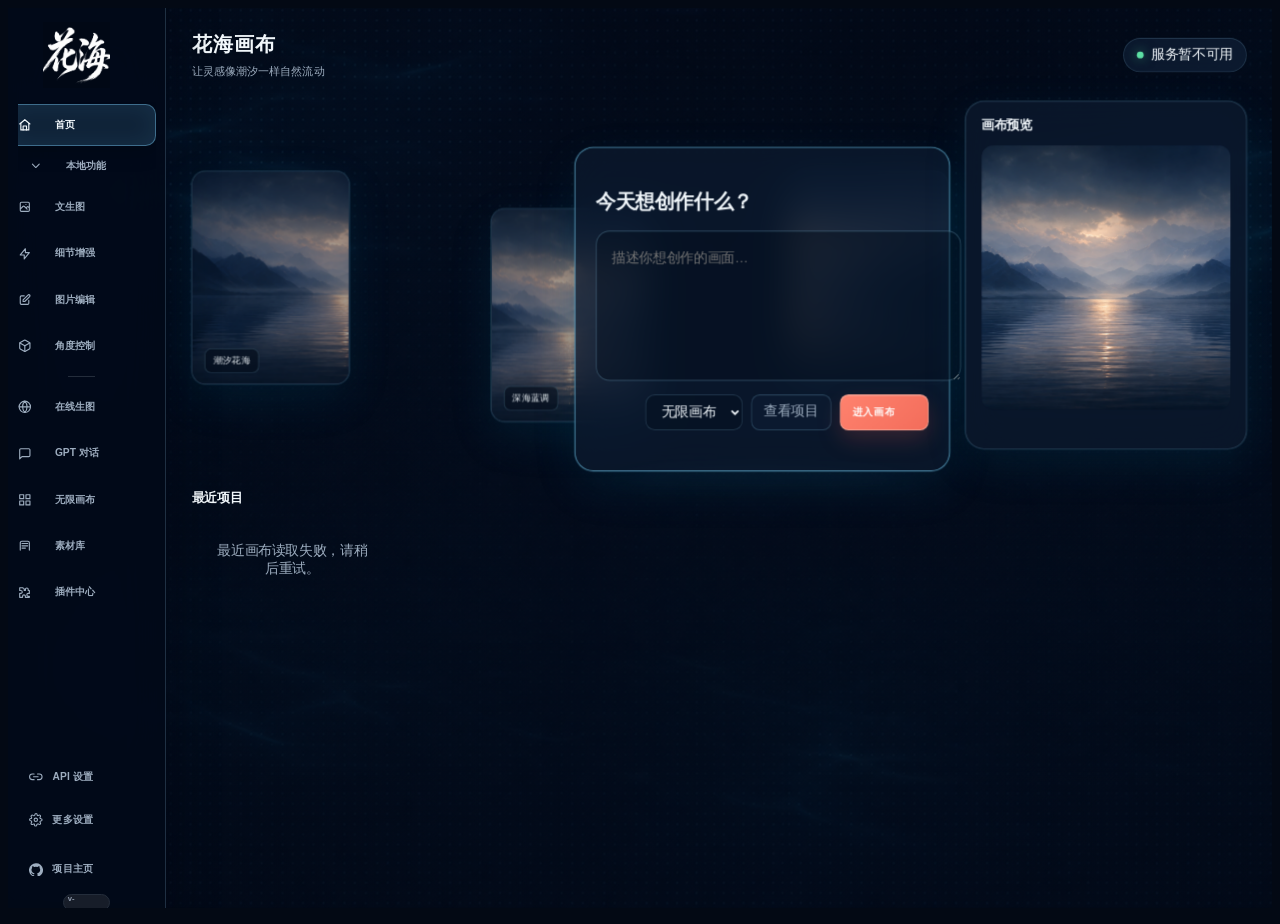
==== commit 58c61052: "feat: deliver Huahai canvas release and restore workflows" ====
--- a/static/index.html
+++ b/static/index.html
@@ -23,11 +23,11 @@
             } catch(e) {}
         })();
     </script>
-    <script src="/static/vendor/js/tailwindcss-cdn.js?v=2026.07.28.2.1785236257"></script>
-    <script src="/static/js/theme.js?v=2026.07.28.2.1785254986"></script>
-    <script src="/static/js/i18n.js?v=2026.07.28.2.1785236257"></script>
+    <script src="/static/vendor/js/tailwindcss-cdn.js?v=2026.07.30.1.1785236257"></script>
+    <script src="/static/js/theme.js?v=2026.07.30.1.1785431602"></script>
+    <script src="/static/js/i18n.js?v=2026.07.30.1.1785236257"></script>
     <style>
-        @import url('/static/vendor/css/fonts.css?v=2026.07.28.2.1785236257');
+        @import url('/static/vendor/css/fonts.css?v=2026.07.30.1.1785236257');
 
         /* 本地 Tailwind 工具类兜底：CDN 慢/未就绪时也能立刻给图标尺寸，避免首屏左侧栏空白 */
         .w-1\.5 { width: 0.375rem; }
@@ -1468,7 +1468,7 @@
             max-width: 42px;
         }
     </style>
-    <link rel="stylesheet" href="/static/css/miora.css?v=2026.07.28.2.1785237538">
+    <link rel="stylesheet" href="/static/css/miora.css?v=2026.07.30.1.1785237538">
 </head>
 
 <body>
@@ -1478,6 +1478,7 @@
             <button class="logo-ring mb-12" id="sidebarLogoToggle" type="button" onclick="toggleSidebarPinned(event)" aria-pressed="false" title="固定导航栏">
                 <img class="huahai-shell-logo" src="/static/images/huahai-logo.png" alt="花海">
                 <span class="huahai-shell-word">花海画布</span>
+                <span id="logo-dot" hidden aria-hidden="true"></span>
             </button>
 
             <nav>
@@ -1646,34 +1647,6 @@
                     <strong>Developed by xy2446522127-code</strong>
                     <span>Based on Infinite Canvas by hero8152 / wuli大雄</span>
                 </div>
-                <span class="dx-letter letter-d">D</span>
-                <span class="dx-letter letter-x">X</span>
-
-                <div class="author-content-wrap">
-                    <div class="author-name-lite">wuli大雄</div>
-                    <div class="social-row-lite">
-                        <a href="https://space.bilibili.com/78652351" target="_blank" class="social-icon-lite">
-                            <svg class="w-4 h-4" fill="currentColor" viewBox="0 0 24 24">
-                                <path d="M17.813 4.653h-.854L15.66 3.053a1.147 1.147 0 00-1.63 0l-1.3 1.6h-1.46L9.97 3.053a1.147 1.147 0 00-1.63 0L7.043 4.653h-.854a3.946 3.946 0 00-3.93 3.934v8.117a3.946 3.946 0 003.93 3.934h11.624a3.946 3.946 0 003.93-3.934V8.587a3.946 3.946 0 00-3.93-3.934zM7.152 13.9a1.465 1.465 0 111.47-1.462 1.465 1.465 0 01-1.47 1.462zm7.696 0a1.465 1.465 0 111.47-1.462 1.465 1.465 0 01-1.47 1.462z" />
-                            </svg>
-                        </a>
-                        <a href="https://www.xiaohongshu.com/user/profile/6433c34c000000001a023538" target="_blank" class="social-icon-lite">
-                            <svg class="w-4 h-4" fill="currentColor" viewBox="0 0 24 24">
-                                <path d="M12 2C6.48 2 2 6.48 2 12s4.48 10 10 10 10-4.48 10-10S17.52 2 12 2zm-1 14.5v-9l6 4.5-6 4.5z" />
-                            </svg>
-                        </a>
-                        <a href="https://www.youtube.com/@%E5%A4%A7%E9%9B%84dx" target="_blank" class="social-icon-lite">
-                            <svg class="w-4 h-4" fill="currentColor" viewBox="0 0 24 24">
-                                <path d="M23.498 6.186a3.016 3.016 0 00-2.122-2.136C19.505 3.545 12 3.545 12 3.545s-7.505 0-9.377.505A3.017 3.017 0 00.502 6.186C0 8.07 0 12 0 12s0 3.93.502 5.814a3.016 3.016 0 002.122 2.136c1.871.505 9.376.505 9.376.505s7.505 0 9.377-.505a3.015 3.015 0 002.122-2.136C24 15.93 24 12 24 12s0-3.93-.502-5.814zM9.545 15.568V8.432L15.818 12l-6.273 3.568z" />
-                            </svg>
-                        </a>
-                        <a href="https://x.com/dx8152?s=21" target="_blank" class="social-icon-lite">
-                            <svg class="w-4 h-4" fill="currentColor" viewBox="0 0 24 24">
-                                <path d="M18.244 2.25h3.308l-7.227 8.26 8.502 11.24H16.17l-5.214-6.817L4.99 21.75H1.68l7.73-8.835L1.254 2.25H8.08l4.713 6.231zm-1.161 17.52h1.833L7.084 4.126H5.117z" />
-                            </svg>
-                        </a>
-                    </div>
-                </div>
             </div>
         </aside>
         <script>
@@ -1693,18 +1666,18 @@
         </script>
 
         <main class="stage">
-            <iframe id="frame-home" data-src="/static/home.html?v=2026.07.28.2.1785256327" class="active" scrolling="yes"></iframe>
-            <iframe id="frame-zimage" data-src="/static/zimage.html?v=2026.07.28.2.1785256327" scrolling="yes"></iframe>
-            <iframe id="frame-enhance" data-src="/static/enhance.html?v=2026.07.28.2.1785256327" scrolling="yes"></iframe>
-            <iframe id="frame-klein" data-src="/static/klein.html?v=2026.07.28.2.1785256327" scrolling="yes"></iframe>
-            <iframe id="frame-angle" data-src="/static/angle.html?v=2026.07.28.2.1785256327" scrolling="yes"></iframe>
-            <iframe id="frame-online" data-src="/static/online.html?v=2026.07.28.2.1785256327" scrolling="yes"></iframe>
-            <iframe id="frame-gpt-chat" data-src="/static/gpt-chat.html?v=2026.07.28.2.1785256327" scrolling="yes"></iframe>
-            <iframe id="frame-asset-manager" data-src="/static/asset-manager.html?v=2026.07.28.2.1785256327" scrolling="yes"></iframe>
-            <iframe id="frame-api-settings" data-src="/static/api-settings.html?v=2026.07.28.2.1785256327" scrolling="yes"></iframe>
-            <iframe id="frame-comfyui-settings" data-src="/static/comfyui-settings.html?v=2026.07.28.2.1785256327" scrolling="yes"></iframe>
-            <iframe id="frame-canvas" data-src="/static/canvas-list.html?v=2026.07.28.2.1785256327" scrolling="yes"></iframe>
-            <iframe id="frame-plugin-center" data-src="/static/plugin-center.html?v=2026.07.28.2.1785316733" scrolling="yes"></iframe>
+            <iframe id="frame-home" data-src="/static/home.html?v=2026.07.30.1.1785431702" class="active" scrolling="yes"></iframe>
+            <iframe id="frame-zimage" data-src="/static/zimage.html?v=2026.07.30.1.1785429212" scrolling="yes"></iframe>
+            <iframe id="frame-enhance" data-src="/static/enhance.html?v=2026.07.30.1.1785431702" scrolling="yes"></iframe>
+            <iframe id="frame-klein" data-src="/static/klein.html?v=2026.07.30.1.1785429212" scrolling="yes"></iframe>
+            <iframe id="frame-angle" data-src="/static/angle.html?v=2026.07.30.1.1785431702" scrolling="yes"></iframe>
+            <iframe id="frame-online" data-src="/static/online.html?v=2026.07.30.1.1785429212" scrolling="yes"></iframe>
+            <iframe id="frame-gpt-chat" data-src="/static/gpt-chat.html?v=2026.07.30.1.1785431702" scrolling="yes"></iframe>
+            <iframe id="frame-asset-manager" data-src="/static/asset-manager.html?v=2026.07.30.1.1785431702" scrolling="yes"></iframe>
+            <iframe id="frame-api-settings" data-src="/static/api-settings.html?v=2026.07.30.1.1785431702" scrolling="yes"></iframe>
+            <iframe id="frame-comfyui-settings" data-src="/static/comfyui-settings.html?v=2026.07.30.1.1785431702" scrolling="yes"></iframe>
+            <iframe id="frame-canvas" data-src="/static/canvas-list.html?v=2026.07.30.1.1785431702" scrolling="yes"></iframe>
+            <iframe id="frame-plugin-center" data-src="/static/plugin-center.html?v=2026.07.30.1.1785430115" scrolling="yes"></iframe>
 
         </main>
     </div>
@@ -1784,6 +1757,9 @@
                 <button class="studio-modal-btn" type="button" onclick="closeProjectUpdateModal()">
                     <span id="project-update-cancel-text">取消</span>
                 </button>
+                <button id="project-update-rollback-btn" class="studio-modal-btn" type="button" onclick="rollbackProjectUpdate()">
+                    <span>恢复版本</span>
+                </button>
                 <button id="project-update-confirm-btn" class="studio-modal-btn primary" type="button" onclick="confirmProjectUpdate()">
                     <svg fill="none" stroke="currentColor" viewBox="0 0 24 24" stroke-width="2.2" stroke-linecap="round" stroke-linejoin="round" aria-hidden="true">
                         <path d="M21 12a9 9 0 1 1-2.64-6.36"></path>
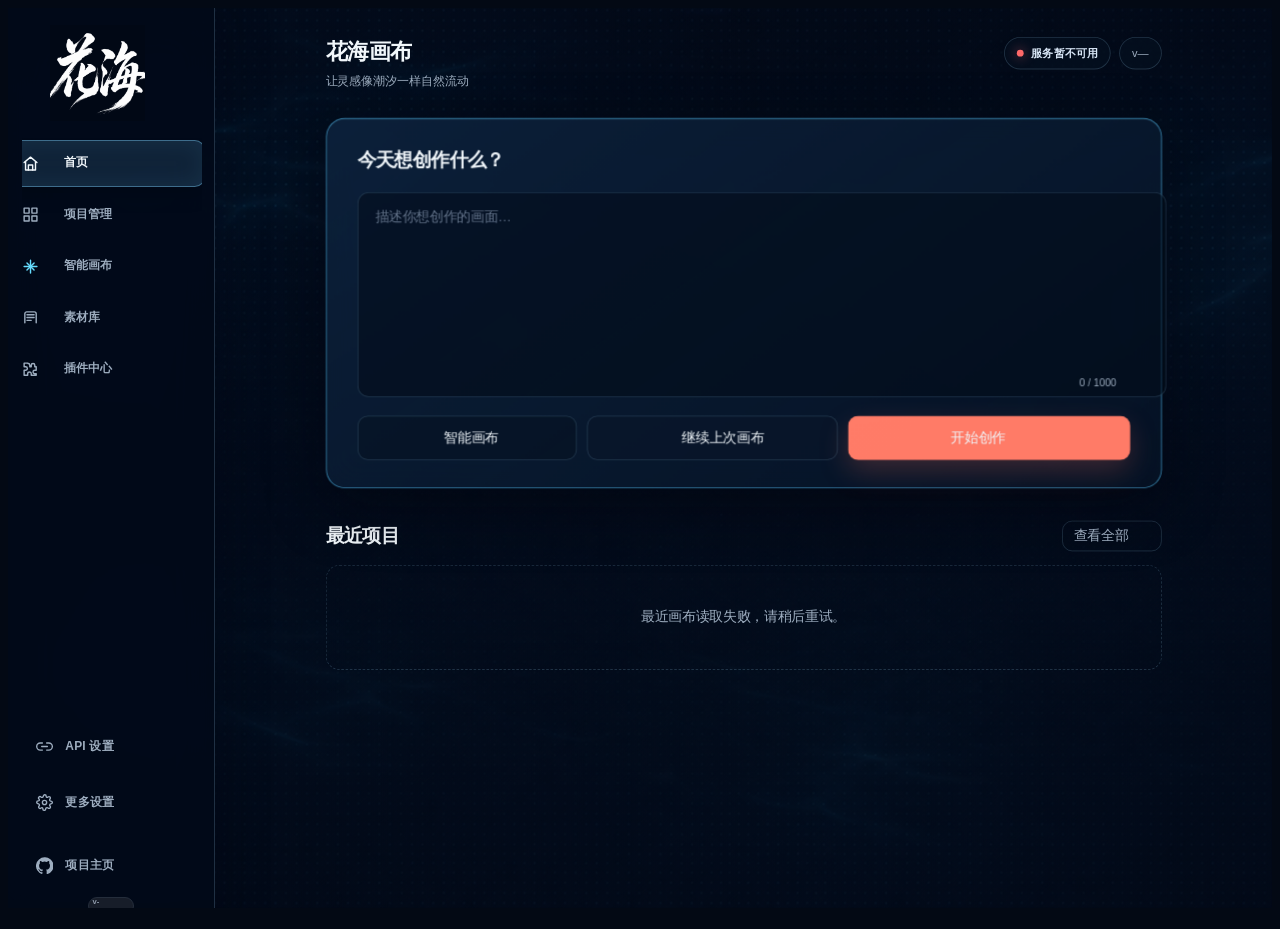
==== commit af1f1959: "release: 花海画布 2026.08.01.1 潮汐玻璃版" ====
--- a/static/index.html
+++ b/static/index.html
@@ -24,7 +24,7 @@
         })();
     </script>
     <script src="/static/vendor/js/tailwindcss-cdn.js?v=2026.07.30.1.1785236257"></script>
-    <script src="/static/js/theme.js?v=2026.07.30.1.1785431602"></script>
+    <script src="/static/js/theme.js?v=2026.07.30.1.1785432067"></script>
     <script src="/static/js/i18n.js?v=2026.07.30.1.1785236257"></script>
     <style>
         @import url('/static/vendor/css/fonts.css?v=2026.07.30.1.1785236257');
@@ -1469,6 +1469,7 @@
         }
     </style>
     <link rel="stylesheet" href="/static/css/miora.css?v=2026.07.30.1.1785237538">
+    <link rel="stylesheet" href="/static/css/huahai-product.css?v=2026.08.01.1">
 </head>
 
 <body>
@@ -1666,18 +1667,18 @@
         </script>
 
         <main class="stage">
-            <iframe id="frame-home" data-src="/static/home.html?v=2026.07.30.1.1785431702" class="active" scrolling="yes"></iframe>
-            <iframe id="frame-zimage" data-src="/static/zimage.html?v=2026.07.30.1.1785429212" scrolling="yes"></iframe>
-            <iframe id="frame-enhance" data-src="/static/enhance.html?v=2026.07.30.1.1785431702" scrolling="yes"></iframe>
-            <iframe id="frame-klein" data-src="/static/klein.html?v=2026.07.30.1.1785429212" scrolling="yes"></iframe>
-            <iframe id="frame-angle" data-src="/static/angle.html?v=2026.07.30.1.1785431702" scrolling="yes"></iframe>
-            <iframe id="frame-online" data-src="/static/online.html?v=2026.07.30.1.1785429212" scrolling="yes"></iframe>
-            <iframe id="frame-gpt-chat" data-src="/static/gpt-chat.html?v=2026.07.30.1.1785431702" scrolling="yes"></iframe>
-            <iframe id="frame-asset-manager" data-src="/static/asset-manager.html?v=2026.07.30.1.1785431702" scrolling="yes"></iframe>
-            <iframe id="frame-api-settings" data-src="/static/api-settings.html?v=2026.07.30.1.1785431702" scrolling="yes"></iframe>
-            <iframe id="frame-comfyui-settings" data-src="/static/comfyui-settings.html?v=2026.07.30.1.1785431702" scrolling="yes"></iframe>
-            <iframe id="frame-canvas" data-src="/static/canvas-list.html?v=2026.07.30.1.1785431702" scrolling="yes"></iframe>
-            <iframe id="frame-plugin-center" data-src="/static/plugin-center.html?v=2026.07.30.1.1785430115" scrolling="yes"></iframe>
+            <iframe id="frame-home" data-src="/static/home.html?v=2026.07.30.1.1785433498" class="active" scrolling="yes"></iframe>
+            <iframe id="frame-zimage" data-src="/static/zimage.html?v=2026.07.30.1.1785431702" scrolling="yes"></iframe>
+            <iframe id="frame-enhance" data-src="/static/enhance.html?v=2026.07.30.1.1785433498" scrolling="yes"></iframe>
+            <iframe id="frame-klein" data-src="/static/klein.html?v=2026.07.30.1.1785431702" scrolling="yes"></iframe>
+            <iframe id="frame-angle" data-src="/static/angle.html?v=2026.07.30.1.1785433498" scrolling="yes"></iframe>
+            <iframe id="frame-online" data-src="/static/online.html?v=2026.07.30.1.1785431702" scrolling="yes"></iframe>
+            <iframe id="frame-gpt-chat" data-src="/static/gpt-chat.html?v=2026.07.30.1.1785433498" scrolling="yes"></iframe>
+            <iframe id="frame-asset-manager" data-src="/static/asset-manager.html?v=2026.07.30.1.1785433498" scrolling="yes"></iframe>
+            <iframe id="frame-api-settings" data-src="/static/api-settings.html?v=2026.07.30.1.1785433498" scrolling="yes"></iframe>
+            <iframe id="frame-comfyui-settings" data-src="/static/comfyui-settings.html?v=2026.07.30.1.1785433498" scrolling="yes"></iframe>
+            <iframe id="frame-canvas" data-src="/static/canvas-list.html?v=2026.07.30.1.1785433498" scrolling="yes"></iframe>
+            <iframe id="frame-plugin-center" data-src="/static/plugin-center.html?v=2026.07.30.1.1785431702" scrolling="yes"></iframe>
 
         </main>
     </div>
@@ -2299,7 +2300,7 @@
             const updateBtn = document.getElementById('update-now-btn');
             if(updateBtn) updateBtn.title = remoteVersion
                 ? (isEn ? `Update to ${versionLabel(remoteVersion)}` : `更新到 ${versionLabel(remoteVersion)}`)
-                : (isEn ? 'Update main.py and static files from GitHub' : '从 GitHub 更新 main.py 和 static 文件');
+                : (isEn ? 'Update core, plugins, and UI from GitHub' : '从 GitHub 更新核心程序、插件与界面');
             refreshUpdateButtonText();
         }
 
@@ -2509,8 +2510,8 @@
                 }
             });
             if(copyEl) copyEl.textContent = updateUiText(
-                `将从 ${sourceName} 更新 main.py、VERSION 和 static 文件。更新前会自动备份，更新完成后后端会自动重启。当前 ${versionLabel(localVersion)}，最新 ${versionLabel(remoteVersion || localVersion)}。`,
-                `This updates main.py, VERSION, and static files from ${sourceName}. A backup is created first, then the backend restarts automatically. Current ${versionLabel(localVersion)}, latest ${versionLabel(remoteVersion || localVersion)}.`
+                `将从 ${sourceName} 更新核心程序、插件、版本与界面文件。更新前会自动备份，更新完成后后端会自动重启。当前 ${versionLabel(localVersion)}，最新 ${versionLabel(remoteVersion || localVersion)}。`,
+                `This updates core code, plugins, version, and UI files from ${sourceName}. A backup is created first, then the backend restarts automatically. Current ${versionLabel(localVersion)}, latest ${versionLabel(remoteVersion || localVersion)}.`
             );
             if(testText) testText.textContent = updateConnectivityResult ? updateUiText('重新测试', 'Retest') : updateUiText('测试连通性', 'Test connectivity');
             if(cancelText) cancelText.textContent = updateUiText('取消', 'Cancel');
@@ -2893,6 +2894,7 @@
             }
         }
     </script>
+    <script src="/static/js/huahai-shell-product.js?v=2026.08.01.1"></script>
 </body>
 
 </html>
--- a/static/css/huahai-product.css
+++ b/static/css/huahai-product.css
@@ -0,0 +1,981 @@
+@import url('/static/vendor/css/fonts.css');
+
+:root {
+    --hh-bg: #030c19;
+    --hh-bg-soft: #071426;
+    --hh-panel: rgba(10, 28, 49, .76);
+    --hh-panel-strong: rgba(11, 29, 50, .92);
+    --hh-line: rgba(102, 184, 231, .28);
+    --hh-line-strong: rgba(75, 205, 255, .75);
+    --hh-text: #f5f8ff;
+    --hh-muted: #8f9db3;
+    --hh-cyan: #45d4ff;
+    --hh-coral: #ff715d;
+    --hh-coral-hover: #ff826f;
+    --hh-ok: #54e2b2;
+    --hh-warn: #f6c453;
+    --hh-danger: #ff6474;
+    --hh-radius: 14px;
+    --hh-radius-lg: 20px;
+    --hh-shadow: 0 22px 70px rgba(0, 0, 0, .34);
+}
+
+html,
+body.huahai-product-page {
+    min-height: 100%;
+    color: var(--hh-text);
+    background:
+        radial-gradient(720px 420px at 79% 44%, rgba(14, 114, 169, .10), transparent 72%),
+        linear-gradient(rgba(53, 137, 184, .06) 1px, transparent 1px),
+        linear-gradient(90deg, rgba(53, 137, 184, .06) 1px, transparent 1px),
+        var(--hh-bg);
+    background-size: auto, 30px 30px, 30px 30px, auto;
+}
+
+body.huahai-product-page {
+    margin: 0;
+    overflow-x: hidden;
+    font-family: Inter, "Microsoft YaHei", "PingFang SC", system-ui, sans-serif;
+}
+
+.hh-glass {
+    border: 1px solid var(--hh-line);
+    border-radius: var(--hh-radius-lg);
+    background: linear-gradient(145deg, rgba(13, 35, 61, .88), rgba(7, 21, 39, .72));
+    box-shadow: inset 0 1px 0 rgba(255, 255, 255, .04), var(--hh-shadow);
+    backdrop-filter: blur(18px) saturate(125%);
+}
+
+.hh-home {
+    width: min(1560px, calc(100vw - 72px));
+    margin: 0 auto;
+    padding: 34px 0 56px;
+}
+
+.hh-home-header {
+    display: flex;
+    align-items: flex-start;
+    justify-content: space-between;
+    gap: 24px;
+    margin-bottom: 34px;
+}
+
+.hh-home-header h1 {
+    margin: 0;
+    font-size: clamp(26px, 2vw, 34px);
+    font-weight: 760;
+    letter-spacing: -.03em;
+}
+
+.hh-home-header p {
+    margin: 8px 0 0;
+    color: var(--hh-muted);
+    font-size: 14px;
+}
+
+.hh-home-status {
+    display: flex;
+    align-items: center;
+    gap: 10px;
+}
+
+.hh-service-pill,
+.hh-version-pill {
+    min-height: 36px;
+    padding: 0 14px;
+    display: inline-flex;
+    align-items: center;
+    gap: 9px;
+    border: 1px solid var(--hh-line);
+    border-radius: 999px;
+    background: rgba(5, 17, 32, .7);
+    color: #d9e7f7;
+    font-size: 13px;
+    white-space: nowrap;
+}
+
+.hh-service-pill i {
+    width: 8px;
+    height: 8px;
+    border-radius: 50%;
+    background: var(--hh-ok);
+    box-shadow: 0 0 14px rgba(84, 226, 178, .75);
+}
+
+.hh-service-pill.is-offline i {
+    background: var(--hh-danger);
+    box-shadow: 0 0 14px rgba(255, 100, 116, .65);
+}
+
+.hh-version-pill {
+    color: var(--hh-muted);
+}
+
+.hh-home-hero {
+    display: grid;
+    grid-template-columns: minmax(0, 1.8fr) minmax(320px, .9fr);
+    gap: 24px;
+    align-items: stretch;
+}
+
+.hh-create-station {
+    padding: 34px 36px 32px;
+    border-color: rgba(88, 198, 247, .62);
+}
+
+.hh-create-station h2,
+.hh-last-canvas h2,
+.hh-home-recent h2 {
+    margin: 0;
+    font-size: 22px;
+    letter-spacing: -.02em;
+}
+
+.hh-prompt-shell {
+    position: relative;
+    margin-top: 22px;
+}
+
+.hh-prompt-shell textarea {
+    width: 100%;
+    height: 178px;
+    resize: none;
+    padding: 18px 20px 42px;
+    color: var(--hh-text);
+    background: rgba(2, 12, 25, .54);
+    border: 1px solid rgba(123, 171, 210, .24);
+    border-radius: 13px;
+    outline: none;
+    font: 15px/1.65 inherit;
+    transition: border-color .18s ease, box-shadow .18s ease;
+}
+
+.hh-prompt-shell textarea:focus {
+    border-color: var(--hh-line-strong);
+    box-shadow: 0 0 0 3px rgba(69, 212, 255, .10);
+}
+
+.hh-prompt-shell textarea::placeholder { color: #65758c; }
+
+.hh-prompt-shell > span {
+    position: absolute;
+    right: 16px;
+    bottom: 13px;
+    color: var(--hh-muted);
+    font-size: 12px;
+}
+
+.hh-create-actions {
+    margin-top: 18px;
+    display: grid;
+    grid-template-columns: minmax(150px, .7fr) minmax(170px, .8fr) minmax(180px, .9fr);
+    gap: 12px;
+}
+
+.hh-mode-chip,
+.hh-btn,
+.hh-link-btn {
+    min-height: 50px;
+    border-radius: 12px;
+    display: inline-flex;
+    align-items: center;
+    justify-content: center;
+    gap: 10px;
+    font: 650 14px/1 inherit;
+}
+
+.hh-mode-chip {
+    border: 1px solid var(--hh-line);
+    background: rgba(6, 18, 34, .56);
+}
+
+.hh-mode-chip svg,
+.hh-btn svg,
+.hh-link-btn svg { width: 17px; height: 17px; }
+
+.hh-btn,
+.hh-link-btn {
+    cursor: pointer;
+    color: var(--hh-text);
+    border: 1px solid var(--hh-line);
+    background: rgba(9, 23, 42, .68);
+    transition: transform .16s ease, border-color .16s ease, background .16s ease;
+}
+
+.hh-btn:hover:not(:disabled),
+.hh-link-btn:hover {
+    transform: translateY(-1px);
+    border-color: rgba(69, 212, 255, .65);
+}
+
+.hh-btn:focus-visible,
+.hh-link-btn:focus-visible,
+.hh-last-preview:focus-visible,
+.hh-recent-card:focus-visible {
+    outline: 2px solid var(--hh-cyan);
+    outline-offset: 3px;
+}
+
+.hh-btn-primary {
+    border-color: transparent;
+    background: linear-gradient(135deg, #ff7c68, var(--hh-coral));
+    box-shadow: 0 12px 34px rgba(255, 113, 93, .22);
+}
+
+.hh-btn-primary:hover:not(:disabled) { background: var(--hh-coral-hover); }
+.hh-btn:disabled { opacity: .42; cursor: not-allowed; }
+
+.hh-last-canvas {
+    padding: 22px;
+}
+
+.hh-last-preview {
+    width: 100%;
+    height: calc(100% - 44px);
+    min-height: 290px;
+    margin-top: 18px;
+    padding: 0;
+    border: 0;
+    border-radius: 13px;
+    overflow: hidden;
+    position: relative;
+    cursor: pointer;
+    background: #071527;
+}
+
+.hh-last-preview img {
+    width: 100%;
+    height: 100%;
+    object-fit: cover;
+    display: block;
+    transition: transform .35s ease;
+}
+
+.hh-last-preview:hover img { transform: scale(1.025); }
+
+.hh-last-preview > span {
+    position: absolute;
+    inset: auto 0 0;
+    padding: 32px 16px 14px;
+    display: flex;
+    align-items: flex-end;
+    justify-content: space-between;
+    gap: 12px;
+    background: linear-gradient(transparent, rgba(1, 9, 20, .9));
+    text-align: left;
+    color: var(--hh-text);
+}
+
+.hh-last-preview b { font-size: 14px; }
+.hh-last-preview small { color: #bdc8d8; }
+
+.hh-home-recent { margin-top: 38px; }
+
+.hh-section-head {
+    display: flex;
+    align-items: center;
+    justify-content: space-between;
+    gap: 18px;
+    margin-bottom: 16px;
+}
+
+.hh-link-btn {
+    min-height: 36px;
+    padding: 0 13px;
+    color: #a9b9cc;
+    background: transparent;
+}
+
+.hh-recent-grid {
+    display: grid;
+    grid-template-columns: repeat(4, minmax(0, 1fr));
+    gap: 18px;
+}
+
+.hh-recent-card {
+    position: relative;
+    min-width: 0;
+    padding: 9px 9px 15px;
+    overflow: hidden;
+    cursor: pointer;
+    color: var(--hh-text);
+    text-align: left;
+    border: 1px solid var(--hh-line);
+    border-radius: var(--hh-radius);
+    background: linear-gradient(155deg, rgba(13, 34, 58, .86), rgba(7, 20, 37, .72));
+    box-shadow: inset 0 1px 0 rgba(255,255,255,.03);
+    transition: transform .18s ease, border-color .18s ease, box-shadow .18s ease;
+}
+
+.hh-recent-card:hover {
+    transform: translateY(-3px);
+    border-color: rgba(69, 212, 255, .58);
+    box-shadow: 0 18px 40px rgba(0,0,0,.25), 0 0 26px rgba(69,212,255,.07);
+}
+
+.hh-recent-card > img {
+    width: 100%;
+    aspect-ratio: 16 / 8.4;
+    object-fit: cover;
+    display: block;
+    border-radius: 10px;
+}
+
+.hh-recent-meta {
+    margin-top: 12px;
+    padding: 0 8px;
+    display: grid;
+    gap: 6px;
+}
+
+.hh-recent-meta b {
+    overflow: hidden;
+    white-space: nowrap;
+    text-overflow: ellipsis;
+    font-size: 14px;
+}
+
+.hh-recent-meta small { color: var(--hh-muted); }
+
+.hh-recent-card > svg {
+    position: absolute;
+    right: 14px;
+    bottom: 18px;
+    width: 17px;
+    color: #dbe6f5;
+}
+
+.hh-home-empty {
+    grid-column: 1 / -1;
+    padding: 50px 20px;
+    color: var(--hh-muted);
+    text-align: center;
+    border: 1px dashed var(--hh-line);
+    border-radius: var(--hh-radius);
+}
+
+@media (max-width: 1100px) {
+    .hh-home { width: min(100% - 40px, 980px); }
+    .hh-home-hero { grid-template-columns: 1fr; }
+    .hh-last-canvas { display: none; }
+    .hh-recent-grid { grid-template-columns: repeat(2, minmax(0, 1fr)); }
+}
+
+@media (max-width: 680px) {
+    .hh-home { width: calc(100% - 24px); padding-top: 20px; }
+    .hh-home-header { align-items: center; margin-bottom: 18px; }
+    .hh-home-header p,
+    .hh-version-pill { display: none; }
+    .hh-create-station { padding: 22px 18px; }
+    .hh-prompt-shell textarea { height: 156px; }
+    .hh-create-actions { grid-template-columns: 1fr; }
+    .hh-mode-chip { min-height: 42px; }
+    .hh-recent-grid { grid-template-columns: 1fr; }
+}
+
+@media (prefers-reduced-motion: reduce) {
+    *, *::before, *::after {
+        scroll-behavior: auto !important;
+        transition-duration: .01ms !important;
+        animation-duration: .01ms !important;
+        animation-iteration-count: 1 !important;
+    }
+}
+
+/* Product shell: one creation surface, no legacy generator navigation. */
+.nav-item[hidden],
+.nav-fold-toggle[hidden],
+.nav-fold-group[hidden] {
+    display: none !important;
+}
+
+#smart-canvas-entry svg {
+    color: var(--hh-cyan);
+}
+
+#smart-canvas-entry:hover,
+#smart-canvas-entry:focus-visible {
+    border-color: rgba(80, 219, 255, .42);
+    background: linear-gradient(135deg, rgba(42, 119, 171, .22), rgba(13, 37, 63, .58));
+    box-shadow: inset 0 0 0 1px rgba(83, 222, 255, .08), 0 0 28px rgba(36, 181, 231, .1);
+}
+
+/* Project manager */
+.hh-projects {
+    width: 100vw;
+    min-height: 100vh;
+    display: grid;
+    grid-template-columns: 280px minmax(0, 1fr);
+    background:
+        radial-gradient(760px 430px at 74% 38%, rgba(12, 111, 168, .10), transparent 73%),
+        var(--hh-bg);
+}
+
+.hh-project-sidebar {
+    min-height: 0;
+    height: 100vh;
+    padding: 24px 16px 18px;
+    position: sticky;
+    top: 0;
+    align-self: start;
+    overflow: hidden;
+    box-sizing: border-box;
+    display: flex;
+    flex-direction: column;
+    border-right: 1px solid rgba(97, 163, 207, .20);
+    background: rgba(3, 13, 26, .88);
+}
+
+.hh-project-brand {
+    height: 168px;
+    display: grid;
+    place-items: center;
+}
+
+.hh-project-brand img {
+    width: 180px;
+    height: 144px;
+    object-fit: contain;
+}
+
+.hh-project-side-title {
+    margin-top: 18px;
+    padding: 0 5px;
+    display: flex;
+    align-items: center;
+    justify-content: space-between;
+}
+
+.hh-project-side-title strong { font-size: 18px; }
+.hh-project-side-title button,
+.hh-project-more,
+.hh-square-btn,
+.hh-trash-head button {
+    width: 40px;
+    height: 40px;
+    display: inline-grid;
+    place-items: center;
+    color: #d8e5f5;
+    cursor: pointer;
+    border: 1px solid var(--hh-line);
+    border-radius: 11px;
+    background: rgba(8, 23, 41, .64);
+}
+
+.hh-project-side-title svg,
+.hh-project-more svg,
+.hh-square-btn svg,
+.hh-trash-head button svg { width: 18px; height: 18px; }
+
+.hh-new-project {
+    margin-top: 14px;
+    display: grid;
+    grid-template-columns: minmax(0, 1fr) 36px 36px;
+    gap: 6px;
+}
+
+.hh-new-project[hidden] { display: none; }
+.hh-new-project input {
+    min-width: 0;
+    padding: 0 10px;
+    color: var(--hh-text);
+    border: 1px solid var(--hh-line);
+    border-radius: 9px;
+    background: rgba(6, 19, 35, .78);
+}
+.hh-new-project button {
+    display: grid;
+    place-items: center;
+    color: var(--hh-text);
+    border: 1px solid var(--hh-line);
+    border-radius: 9px;
+    background: rgba(10, 29, 49, .82);
+}
+.hh-new-project svg { width: 15px; }
+
+.hh-project-list {
+    margin-top: 18px;
+    display: grid;
+    gap: 8px;
+}
+
+.hh-project-row-wrap { position: relative; }
+.hh-project-row {
+    width: 100%;
+    min-height: 48px;
+    padding: 0 42px 0 14px;
+    display: grid;
+    grid-template-columns: 21px minmax(0, 1fr) auto;
+    align-items: center;
+    gap: 10px;
+    color: #aebcd0;
+    cursor: pointer;
+    text-align: left;
+    border: 1px solid transparent;
+    border-radius: 11px;
+    background: transparent;
+}
+.hh-project-row svg { width: 18px; }
+.hh-project-row span {
+    overflow: hidden;
+    white-space: nowrap;
+    text-overflow: ellipsis;
+}
+.hh-project-row b {
+    min-width: 25px;
+    height: 24px;
+    padding: 0 7px;
+    display: inline-flex;
+    align-items: center;
+    justify-content: center;
+    border-radius: 8px;
+    color: #ccd8e8;
+    background: rgba(130, 157, 190, .16);
+}
+.hh-project-row:hover,
+.hh-project-row.active {
+    color: var(--hh-text);
+    border-color: rgba(79, 180, 233, .34);
+    background: rgba(22, 51, 79, .62);
+}
+.hh-project-more {
+    width: 30px;
+    height: 30px;
+    position: absolute;
+    right: 8px;
+    top: 9px;
+    opacity: 0;
+}
+.hh-project-row-wrap:hover .hh-project-more { opacity: 1; }
+
+.hh-trash-entry {
+    width: 100%;
+    min-height: 50px;
+    margin-top: auto;
+    padding: 0 12px;
+    display: grid;
+    grid-template-columns: 22px 1fr auto;
+    align-items: center;
+    gap: 10px;
+    color: #a9b8cc;
+    cursor: pointer;
+    border: 0;
+    border-top: 1px solid rgba(101, 151, 188, .20);
+    background: transparent;
+    text-align: left;
+}
+.hh-trash-entry svg { width: 18px; }
+.hh-trash-entry b {
+    min-width: 24px;
+    height: 22px;
+    display: inline-grid;
+    place-items: center;
+    border-radius: 8px;
+    background: rgba(128, 153, 184, .15);
+}
+
+.hh-project-main {
+    min-width: 0;
+    min-height: 100vh;
+    position: relative;
+}
+
+.hh-project-topbar {
+    height: 104px;
+    padding: 0 38px;
+    display: flex;
+    align-items: center;
+    justify-content: space-between;
+    gap: 24px;
+    border-bottom: 1px solid rgba(94, 154, 196, .10);
+    background: rgba(7, 15, 28, .82);
+}
+
+.hh-project-topbar > div:first-child {
+    display: flex;
+    align-items: center;
+    gap: 12px;
+}
+.hh-project-topbar h1 {
+    margin: 0;
+    font-size: 24px;
+}
+.hh-project-topbar > div:first-child > span {
+    min-width: 30px;
+    height: 26px;
+    display: grid;
+    place-items: center;
+    border-radius: 9px;
+    color: #d1dded;
+    background: rgba(124, 150, 183, .16);
+}
+.hh-project-actions {
+    display: flex;
+    align-items: center;
+    gap: 10px;
+}
+.hh-order-lock {
+    min-height: 46px;
+    padding: 0 15px;
+    display: inline-flex;
+    align-items: center;
+    gap: 9px;
+    color: #d7e4f4;
+    border: 1px solid var(--hh-line);
+    border-radius: 11px;
+    background: rgba(7, 20, 36, .62);
+}
+.hh-order-lock svg { width: 17px; }
+.hh-square-btn { width: 46px; height: 46px; }
+.hh-new-canvas-btn {
+    min-height: 46px;
+    padding: 0 19px;
+    display: inline-flex;
+    align-items: center;
+    gap: 8px;
+    color: white;
+    cursor: pointer;
+    border: 0;
+    border-radius: 11px;
+    background: linear-gradient(135deg, #ff7e69, var(--hh-coral));
+    box-shadow: 0 12px 28px rgba(255, 113, 93, .20);
+    font-weight: 700;
+}
+.hh-new-canvas-btn svg { width: 18px; }
+
+.hh-project-board {
+    min-height: calc(100vh - 104px);
+    padding: 48px 60px 90px;
+    overflow: hidden;
+    position: relative;
+    background:
+        radial-gradient(800px 440px at 74% 22%, rgba(8, 91, 145, .10), transparent 72%),
+        linear-gradient(rgba(49, 130, 177, .055) 1px, transparent 1px),
+        linear-gradient(90deg, rgba(49, 130, 177, .055) 1px, transparent 1px);
+    background-size: auto, 30px 30px, 30px 30px;
+}
+
+.hh-project-grid {
+    display: grid;
+    grid-template-columns: repeat(4, minmax(220px, 1fr));
+    gap: 50px 30px;
+}
+
+.hh-canvas-card {
+    min-width: 0;
+    position: relative;
+}
+
+.hh-card-surface {
+    min-height: 348px;
+    padding: 18px;
+    overflow: hidden;
+    position: relative;
+    z-index: 2;
+    border: 1px solid rgba(112, 177, 219, .34);
+    border-radius: 16px;
+    background:
+        radial-gradient(270px 190px at 68% 74%, rgba(24, 136, 191, .16), transparent 68%),
+        linear-gradient(155deg, rgba(16, 44, 73, .94), rgba(7, 26, 47, .89));
+    box-shadow: inset 0 1px 0 rgba(255,255,255,.05), 0 20px 48px rgba(0,0,0,.22);
+    transition: transform .2s ease, border-color .2s ease, box-shadow .2s ease;
+}
+.hh-canvas-card:hover .hh-card-surface,
+.hh-canvas-card.featured .hh-card-surface {
+    transform: translateY(-2px);
+    border-color: rgba(77, 211, 255, .82);
+    box-shadow: inset 0 1px 0 rgba(255,255,255,.06), 0 20px 50px rgba(0,0,0,.28), 0 0 28px rgba(69,212,255,.08);
+}
+.hh-card-top {
+    display: flex;
+    align-items: center;
+    justify-content: space-between;
+}
+.hh-card-top > span {
+    padding: 6px 10px;
+    border-radius: 8px;
+    color: #c7d6e8;
+    background: rgba(151, 176, 204, .12);
+    font-size: 12px;
+}
+.hh-card-top button,
+.hh-card-actions button:not(.primary) {
+    width: 34px;
+    height: 34px;
+    display: grid;
+    place-items: center;
+    color: #c8d6e8;
+    cursor: pointer;
+    border: 1px solid rgba(100, 164, 205, .22);
+    border-radius: 9px;
+    background: rgba(5, 18, 34, .48);
+}
+.hh-card-top svg,
+.hh-card-actions svg { width: 16px; }
+.hh-card-surface h2 {
+    margin: 18px 0 0;
+    font-size: 22px;
+    overflow: hidden;
+    white-space: nowrap;
+    text-overflow: ellipsis;
+}
+.hh-card-ripple {
+    width: 190px;
+    height: 150px;
+    position: absolute;
+    left: 50%;
+    top: 48%;
+    transform: translate(-50%, -40%);
+}
+.hh-card-ripple i {
+    position: absolute;
+    left: 50%;
+    top: 50%;
+    border: 3px solid rgba(70, 205, 255, .32);
+    border-radius: 50%;
+    transform: translate(-50%, -50%) rotateX(64deg);
+    box-shadow: 0 0 18px rgba(69,212,255,.12);
+}
+.hh-card-ripple i:nth-child(1){width:68px;height:68px}
+.hh-card-ripple i:nth-child(2){width:116px;height:116px}
+.hh-card-ripple i:nth-child(3){width:164px;height:164px}
+.hh-card-meta {
+    position: absolute;
+    left: 18px;
+    right: 18px;
+    bottom: 19px;
+    display: flex;
+    align-items: center;
+    justify-content: space-between;
+    gap: 10px;
+    color: #bac8d9;
+    font-size: 12px;
+}
+.hh-card-meta span { display: inline-flex; align-items: center; gap: 6px; }
+.hh-card-meta svg { width: 15px; }
+body[data-huaha-page="canvas-list"] .hh-canvas-card .hh-card-actions {
+    position: absolute;
+    left: 10px;
+    right: 10px;
+    bottom: 10px;
+    z-index: 3;
+    padding: 8px;
+    display: grid;
+    grid-template-columns: minmax(0, 1fr) 34px 34px;
+    gap: 7px;
+    border: 1px solid rgba(95, 177, 219, .24);
+    border-radius: 11px;
+    background: rgba(7, 24, 42, .88);
+    transform: translateY(calc(100% + 16px));
+    opacity: 0;
+    transition: transform .18s ease, opacity .18s ease;
+}
+body[data-huaha-page="canvas-list"] .hh-canvas-card:hover .hh-card-actions,
+body[data-huaha-page="canvas-list"] .hh-canvas-card.featured .hh-card-actions,
+body[data-huaha-page="canvas-list"] .hh-canvas-card:focus-within .hh-card-actions {
+    transform: translateY(0);
+    opacity: 1;
+}
+body[data-huaha-page="canvas-list"] .hh-canvas-card .hh-card-actions .primary {
+    min-width: 0;
+    height: 34px;
+    display: inline-flex;
+    align-items: center;
+    justify-content: center;
+    gap: 6px;
+    color: #ff8c7a;
+    cursor: pointer;
+    border: 1px solid #ff7b68;
+    border-radius: 8px;
+    background: rgba(255, 113, 93, .05);
+    font-weight: 700;
+}
+body[data-huaha-page="canvas-list"] .hh-canvas-card .hh-card-actions .primary:hover,
+body[data-huaha-page="canvas-list"] .hh-canvas-card .hh-card-actions .primary:focus-visible {
+    color: #fff4f1 !important;
+    border-color: #ff8a76 !important;
+    background: rgba(255, 113, 93, .14) !important;
+}
+.hh-canvas-card:hover .hh-card-meta,
+.hh-canvas-card.featured .hh-card-meta { opacity: 0; }
+
+.hh-card-reflection {
+    height: 48px;
+    margin: 1px 10px 0;
+    position: relative;
+    z-index: 1;
+    overflow: hidden;
+    opacity: .46;
+    filter: blur(.55px);
+    background:
+        repeating-linear-gradient(0deg, transparent 0 3px, rgba(1, 12, 24, .58) 4px 5px, rgba(66, 196, 244, .13) 6px, transparent 7px 10px),
+        radial-gradient(ellipse 32% 82% at 50% 0, transparent 0 18%, rgba(75, 213, 255, .42) 20% 22%, transparent 25% 34%, rgba(75, 213, 255, .24) 36% 38%, transparent 41% 51%, rgba(75, 213, 255, .12) 53% 55%, transparent 58%),
+        linear-gradient(180deg, rgba(13, 61, 91, .5), rgba(4, 19, 34, 0));
+    mask-image: linear-gradient(#000 0 14%, rgba(0,0,0,.76) 45%, transparent 100%);
+    -webkit-mask-image: linear-gradient(#000 0 14%, rgba(0,0,0,.76) 45%, transparent 100%);
+}
+.hh-card-reflection::after {
+    content: "";
+    position: absolute;
+    inset: 0 -8px;
+    background:
+        repeating-radial-gradient(ellipse at 50% -18%, transparent 0 15px, rgba(92, 218, 255, .12) 17px 18px, transparent 20px 27px);
+    transform: scaleX(1.08);
+    opacity: .78;
+}
+
+.hh-project-empty {
+    min-height: 440px;
+    display: grid;
+    place-content: center;
+    justify-items: center;
+    gap: 10px;
+    color: var(--hh-muted);
+    text-align: center;
+}
+.hh-project-empty[hidden] { display: none; }
+.hh-project-empty svg { width: 42px; height: 42px; color: var(--hh-cyan); }
+.hh-project-empty strong { color: var(--hh-text); font-size: 18px; }
+.hh-project-empty button {
+    margin-top: 8px;
+    padding: 11px 18px;
+    color: white;
+    cursor: pointer;
+    border: 0;
+    border-radius: 10px;
+    background: var(--hh-coral);
+}
+
+.hh-trash-panel {
+    position: absolute;
+    inset: 104px 0 0;
+    z-index: 20;
+    padding: 34px 38px;
+    background: rgba(3, 12, 24, .96);
+}
+.hh-trash-panel[hidden] { display: none; }
+.hh-trash-head {
+    display: flex;
+    align-items: center;
+    justify-content: space-between;
+}
+.hh-trash-head > div { display: flex; align-items: center; gap: 9px; font-size: 20px; }
+.hh-trash-head svg { width: 20px; }
+.hh-trash-panel > p { color: var(--hh-muted); }
+.hh-trash-list { display: grid; gap: 10px; }
+.hh-trash-list article {
+    min-height: 72px;
+    padding: 13px 15px;
+    display: grid;
+    grid-template-columns: 1fr auto auto;
+    align-items: center;
+    gap: 10px;
+    border: 1px solid var(--hh-line);
+    border-radius: 12px;
+    background: var(--hh-panel);
+}
+.hh-trash-list article > div { display: grid; gap: 5px; }
+.hh-trash-list small { color: var(--hh-muted); }
+.hh-trash-list button {
+    padding: 9px 13px;
+    color: var(--hh-text);
+    cursor: pointer;
+    border: 1px solid var(--hh-line);
+    border-radius: 9px;
+    background: rgba(9, 26, 46, .72);
+}
+.hh-trash-list button.danger { color: #ff9aaa; border-color: rgba(255, 100, 116, .35); }
+
+.hh-status-toast {
+    min-width: 220px;
+    min-height: 44px;
+    padding: 0 16px;
+    position: fixed;
+    left: 50%;
+    bottom: 30px;
+    z-index: 60;
+    display: flex;
+    align-items: center;
+    justify-content: center;
+    color: #ddf8ef;
+    border: 1px solid rgba(84, 226, 178, .34);
+    border-radius: 12px;
+    background: rgba(7, 45, 41, .94);
+    box-shadow: var(--hh-shadow);
+    opacity: 0;
+    pointer-events: none;
+    transform: translate(-50%, 14px);
+    transition: opacity .18s ease, transform .18s ease;
+}
+.hh-status-toast.show { opacity: 1; transform: translate(-50%, 0); }
+.hh-status-toast[data-tone="error"] { color: #ffd8de; border-color: rgba(255,100,116,.38); background: rgba(64, 18, 27, .95); }
+
+.hh-dialog {
+    width: min(430px, calc(100vw - 28px));
+    color: var(--hh-text);
+    border: 1px solid var(--hh-line);
+    border-radius: 18px;
+    background: #0a1a2d;
+    box-shadow: var(--hh-shadow);
+}
+.hh-dialog::backdrop { background: rgba(0, 5, 12, .72); backdrop-filter: blur(5px); }
+.hh-dialog h2 { margin: 0 0 22px; }
+.hh-dialog label { display: grid; gap: 8px; color: #c6d3e4; }
+.hh-dialog input {
+    min-height: 46px;
+    padding: 0 12px;
+    color: var(--hh-text);
+    border: 1px solid var(--hh-line);
+    border-radius: 10px;
+    outline: none;
+    background: rgba(3, 13, 26, .7);
+}
+.hh-dialog form > div:last-child { margin-top: 22px; display: flex; justify-content: flex-end; gap: 9px; }
+.hh-dialog button {
+    min-height: 42px;
+    padding: 0 18px;
+    color: var(--hh-text);
+    cursor: pointer;
+    border: 1px solid var(--hh-line);
+    border-radius: 10px;
+    background: rgba(11, 30, 51, .86);
+}
+.hh-dialog button.hh-dialog-primary { border: 0; background: var(--hh-coral); }
+
+@media (max-width: 1280px) {
+    .hh-projects { grid-template-columns: 214px minmax(0, 1fr); }
+    .hh-project-grid { grid-template-columns: repeat(3, minmax(210px, 1fr)); }
+}
+@media (max-width: 900px) {
+    .hh-projects { grid-template-columns: 76px minmax(0, 1fr); }
+    .hh-project-brand img { width: 58px; height: 58px; }
+    .hh-project-side-title strong,
+    .hh-project-row span,
+    .hh-project-row b,
+    .hh-trash-entry span,
+    .hh-trash-entry b { display: none; }
+    .hh-project-side-title { justify-content: center; }
+    .hh-project-row { padding: 0; grid-template-columns: 1fr; place-items: center; }
+    .hh-project-more { display: none; }
+    .hh-project-topbar { height: 84px; padding: 0 18px; }
+    .hh-project-topbar h1 { font-size: 19px; }
+    .hh-order-lock { display: none; }
+    .hh-project-board { min-height: calc(100vh - 84px); padding: 22px 18px 70px; }
+    .hh-project-grid { grid-template-columns: repeat(2, minmax(180px, 1fr)); gap: 32px 16px; }
+}
+@media (max-width: 620px) {
+    .hh-projects { grid-template-columns: 58px minmax(0, 1fr); }
+    .hh-project-sidebar { padding-inline: 7px; }
+    .hh-project-brand { height: 72px; }
+    .hh-project-brand img { width: 48px; height: 48px; }
+    .hh-project-side-title { margin-top: 8px; }
+    .hh-project-side-title button { width: 38px; height: 38px; }
+    .hh-project-topbar { padding: 0 12px; }
+    .hh-project-topbar > div:first-child > span { display: none; }
+    .hh-new-canvas-btn { width: 44px; padding: 0; justify-content: center; }
+    .hh-new-canvas-btn span,
+    .hh-square-btn { display: none; }
+    .hh-project-board { padding: 14px 12px 60px; }
+    .hh-project-grid { grid-template-columns: 1fr; }
+    .hh-card-surface { min-height: 286px; }
+}
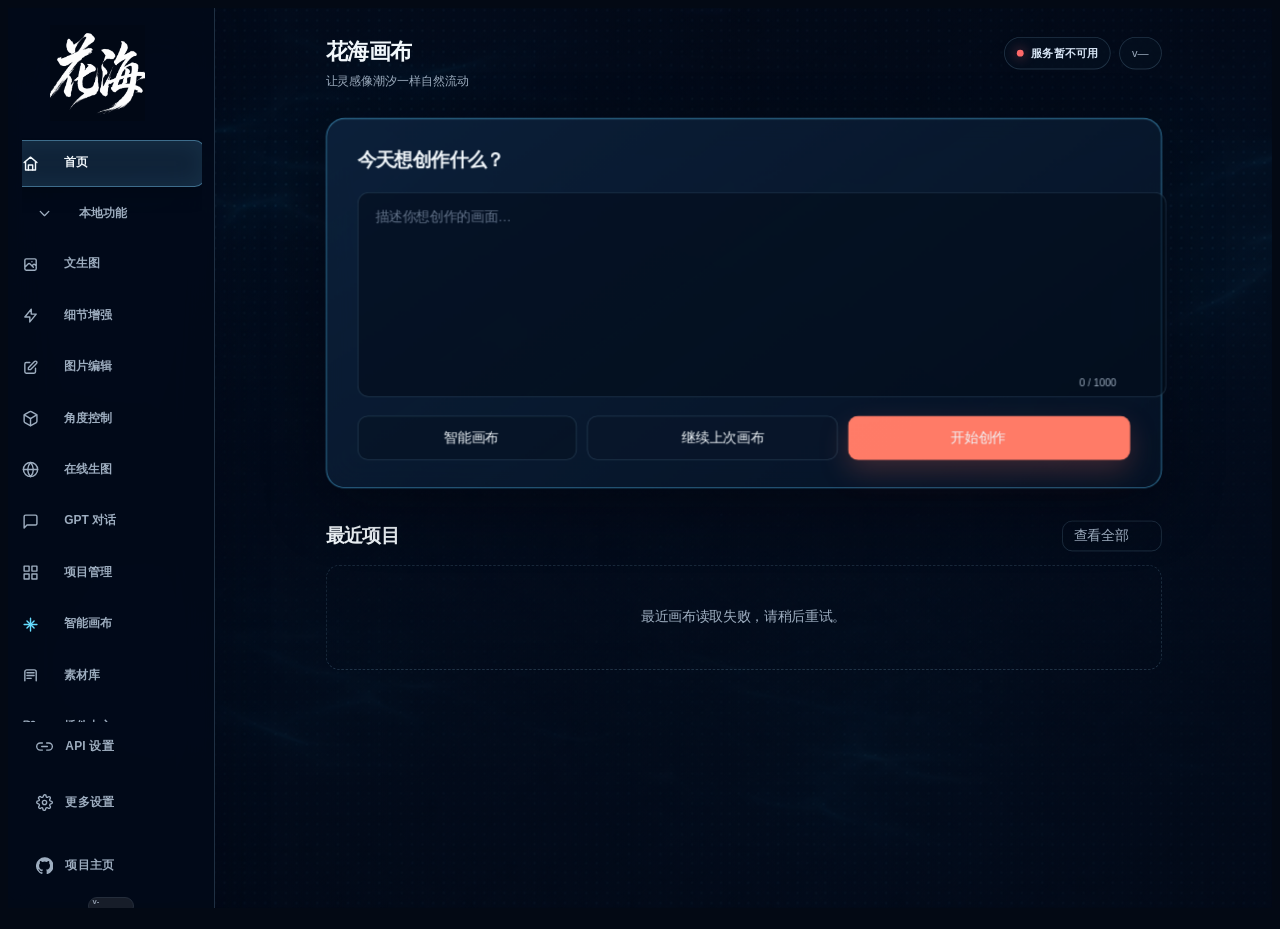
==== commit e9e8e617: "release: finalize Huahai smart canvas 2026.08.01.3" ====
--- a/static/index.html
+++ b/static/index.html
@@ -1550,7 +1550,7 @@
                         <rect x="14" y="14" width="7" height="7"></rect>
                         <rect x="3" y="14" width="7" height="7"></rect>
                     </svg>
-                    <span class="nav-text" data-i18n="nav.canvas">无限画布</span>
+                    <span class="nav-text">项目管理</span>
                 </div>
                 <div class="nav-item" onclick="switchUI(this, 'asset-manager')">
                     <svg class="w-5 h-5 flex-shrink-0" fill="none" stroke="currentColor" viewBox="0 0 24 24" stroke-width="2" stroke-linecap="round" stroke-linejoin="round">
@@ -1723,21 +1723,6 @@
                         </div>
                         <div class="connectivity-list" data-connectivity-source="github"></div>
                     </button>
-                    <button id="update-source-modelscope" class="update-source-card" type="button" data-update-source="modelscope" onclick="setUpdateSource('modelscope')">
-                        <div class="update-source-head">
-                            <div class="update-source-title">
-                                <strong>ModelScope 下载源</strong>
-                                <span>ModelScope 空间与版本文件，适合国内网络。</span>
-                            </div>
-                            <div class="update-source-head-right">
-                                <span class="update-source-check" aria-hidden="true">
-                                    <svg viewBox="0 0 24 24" fill="none" stroke="currentColor" stroke-width="3" stroke-linecap="round" stroke-linejoin="round"><polyline points="20 6 9 17 4 12"></polyline></svg>
-                                </span>
-                                <span class="update-source-badge">待测试</span>
-                            </div>
-                        </div>
-                        <div class="connectivity-list" data-connectivity-source="modelscope"></div>
-                    </button>
                 </div>
                 <div id="project-update-summary" class="update-modal-summary warn">
                     <span class="update-modal-dot" aria-hidden="true"></span>
@@ -1799,7 +1784,7 @@
         let updateConnectivityResult = null;
         let projectUpdateRunning = false;
         let projectUpdateAbort = null;  // 当前更新请求的 AbortController，便于用户中途取消
-        let updateSource = localStorage.getItem('studio_update_source') || 'github';
+        let updateSource = 'github';
         let projectUpdateNotes = null;
 
         function setSidebarPinned(pinned, options = {}) {
@@ -1893,7 +1878,7 @@
             let active = false;
             try {
                 const pathname = new URL(frame?.contentWindow?.location?.href || '', location.href).pathname;
-                active = frame?.id === 'frame-canvas' && pathname.endsWith('/static/canvas.html');
+                active = frame?.id === 'frame-canvas' && pathname.endsWith('/static/smart-canvas.html');
             } catch(e) {}
             setCanvasCreationMode(active);
         }
@@ -2365,11 +2350,11 @@
         }
 
         function updateSourceLabel(source = updateSource) {
-            return source === 'modelscope' ? 'ModelScope' : 'GitHub';
+            return 'GitHub';
         }
 
         function setUpdateSource(source) {
-            updateSource = source === 'modelscope' ? 'modelscope' : 'github';
+            updateSource = 'github';
             localStorage.setItem('studio_update_source', updateSource);
             refreshProjectUpdateModalText();
         }
@@ -2388,11 +2373,8 @@
         function bestUpdateSourceFromConnectivity(data) {
             const results = data?.results || [];
             const github = sourceConnectivityStats('github', results);
-            const ms = sourceConnectivityStats('modelscope', results);
-            if(github.ok && ms.ok) return ms.avg < github.avg ? 'modelscope' : 'github';
-            if(ms.ok) return 'modelscope';
             if(github.ok) return 'github';
-            return updateSource;
+            return 'github';
         }
 
         function updateTargetLabel(name) {
@@ -2400,10 +2382,6 @@
                 'GitHub 更新列表': ['GitHub 更新列表', 'GitHub update API'],
                 'GitHub 版本文件': ['GitHub 版本文件', 'GitHub version file'],
                 'GitHub 主页': ['GitHub 主页', 'GitHub home page'],
-                'ModelScope 更新列表': ['ModelScope 更新列表', 'ModelScope update list'],
-                'ModelScope 版本文件': ['ModelScope 版本文件', 'ModelScope version file'],
-                'ModelScope 空间页面': ['ModelScope 空间页面', 'ModelScope space page'],
-                'ModelScope 主页': ['ModelScope 主页', 'ModelScope home page'],
                 'Google 连通性': ['Google 连通性', 'Google connectivity'],
             };
             const item = labels[name] || [name, name];
@@ -2474,7 +2452,6 @@
             });
             };
             renderInto(document.querySelector('[data-connectivity-source="github"]'), 'github');
-            renderInto(document.querySelector('[data-connectivity-source="modelscope"]'), 'modelscope');
         }
 
         function refreshProjectUpdateModalText() {
@@ -2525,8 +2502,8 @@
                     'warn',
                     updateUiText('建议先测试连通性', 'Connectivity test recommended'),
                     updateUiText(
-                        '测试会同时测速 GitHub 和 ModelScope。你可以根据结果切换下载源。',
-                        'The test checks both GitHub and ModelScope. Choose the faster reachable source before updating.'
+                        '测试会检查花海画布 GitHub 仓库的更新列表、版本文件与主页连通性。',
+                        'The test checks the update list, version file, and home page of the Huahai Canvas GitHub repository.'
                     )
                 );
             } else if(updateConnectivityResult.backend_missing) {
@@ -2594,7 +2571,7 @@
 
         function computeConnectivitySources(results) {
             const out = {};
-            for(const source of ['github', 'modelscope']) {
+            for(const source of ['github']) {
                 const reqAll = (results || []).filter(it => it.source === source && it.required);
                 out[source] = {
                     ok: reqAll.length > 0 && reqAll.every(it => it.ok),
@@ -2742,19 +2719,13 @@
                 const res = await fetch('/api/update-from-github', {
                     method:'POST',
                     headers:{'Content-Type':'application/json'},
-                    body:JSON.stringify({ auto_restart:true, restart_delay:3, source:updateSource, fallback:true }),
+                    body:JSON.stringify({ auto_restart:true, restart_delay:3, source:'github', fallback:false }),
                     signal:ac.signal
                 });
                 const data = await res.json().catch(() => ({}));
                 if(!res.ok) throw new Error(data.detail || (isEn ? 'Update failed' : '更新失败'));
                 if(data.update_notes) setProjectUpdateNotes(data.update_notes);
                 const restarting = data.restart_scheduled;
-                const usedLabel = data.source_label || (data.source === 'modelscope' ? 'ModelScope' : 'GitHub');
-                const fallbackNote = data.fallback_used
-                    ? (isEn
-                        ? ` (${sourceName} was unreachable, so it fell back to ${usedLabel})`
-                        : `（${sourceName} 不可用，已自动兜底切换到 ${usedLabel}）`)
-                    : '';
                 setUpdateSummary(
                     'ok',
                     isEn ? 'Update complete' : '更新完成',
@@ -2764,7 +2735,7 @@
                             : `已更新 ${data.count || 0} 个文件。后端将在约 3 秒后自动重启，本页面会在恢复后自动刷新。`)
                         : (isEn
                             ? `Updated ${data.count || 0} files. Please restart the backend, then refresh this page.`
-                            : `已更新 ${data.count || 0} 个文件。请重启后端，然后刷新页面。`)) + fallbackNote
+                            : `已更新 ${data.count || 0} 个文件。请重启后端，然后刷新页面。`))
                 );
                 document.getElementById('github-entry-btn')?.classList.remove('update-available');
                 btn?.classList.remove('show');
@@ -2845,7 +2816,7 @@
                 let best = null;
                 let reachable = false;
                 let serverChecked = false;
-                // 优先走后端检测：服务端用系统代理同时检测 GitHub 和 ModelScope，避免浏览器跨域/被墙
+                // 优先走后端检测，避免浏览器跨域并统一使用花海画布 GitHub 仓库。
                 try {
                     const r = await fetch('/api/check-update', { cache:'no-store' });
                     if(r.ok) {
@@ -2856,12 +2827,11 @@
                         if(d.latest?.version) best = {source:d.latest.source, version:d.latest.version, update_notes:d.latest.update_notes || d.update_notes || null};
                     }
                 } catch(e) {}
-                // 兜底：旧后端无 /api/check-update 时，浏览器直接拉取双源 VERSION
+                // 兜底：旧后端无 /api/check-update 时，浏览器直接拉取 GitHub VERSION。
                 if(!serverChecked) {
                     const sources = appInfo.sources || {};
                     const candidates = [
                         {source:'github', url:sources.github?.version_url || appInfo.version_url || ''},
-                        {source:'modelscope', url:sources.modelscope?.version_url || ''},
                     ].filter(item => item.url);
                     for(const item of candidates) {
                         try {
@@ -2873,7 +2843,6 @@
                 }
                 const hasUpdate = !!(current && best?.version && compareVersions(best.version, current) > 0);
                 if(hasUpdate) {
-                    if(best.source === 'modelscope') setUpdateSource('modelscope');
                     setProjectUpdateNotes(best.update_notes || null);
                     showUpdateNotice(current, best.version);
                 }
@@ -2883,7 +2852,7 @@
                     } else if(reachable) {
                         alert(isEn ? `You are on the latest version (${versionLabel(current)}).` : `已是最新版本（${versionLabel(current)}）。`);
                     } else {
-                        alert(isEn ? 'Could not reach GitHub or ModelScope. Check your network/proxy and try again.' : '无法连接 GitHub 或 ModelScope 更新源，请检查网络或代理后重试。');
+                        alert(isEn ? 'Could not reach the Huahai Canvas GitHub repository. Check your network/proxy and try again.' : '无法连接花海画布 GitHub 更新源，请检查网络或代理后重试。');
                     }
                 }
             } catch(e) {
@@ -2894,7 +2863,7 @@
             }
         }
     </script>
-    <script src="/static/js/huahai-shell-product.js?v=2026.08.01.1"></script>
+    <script src="/static/js/huahai-shell-product.js?v=2026.08.01.3"></script>
 </body>
 
 </html>
